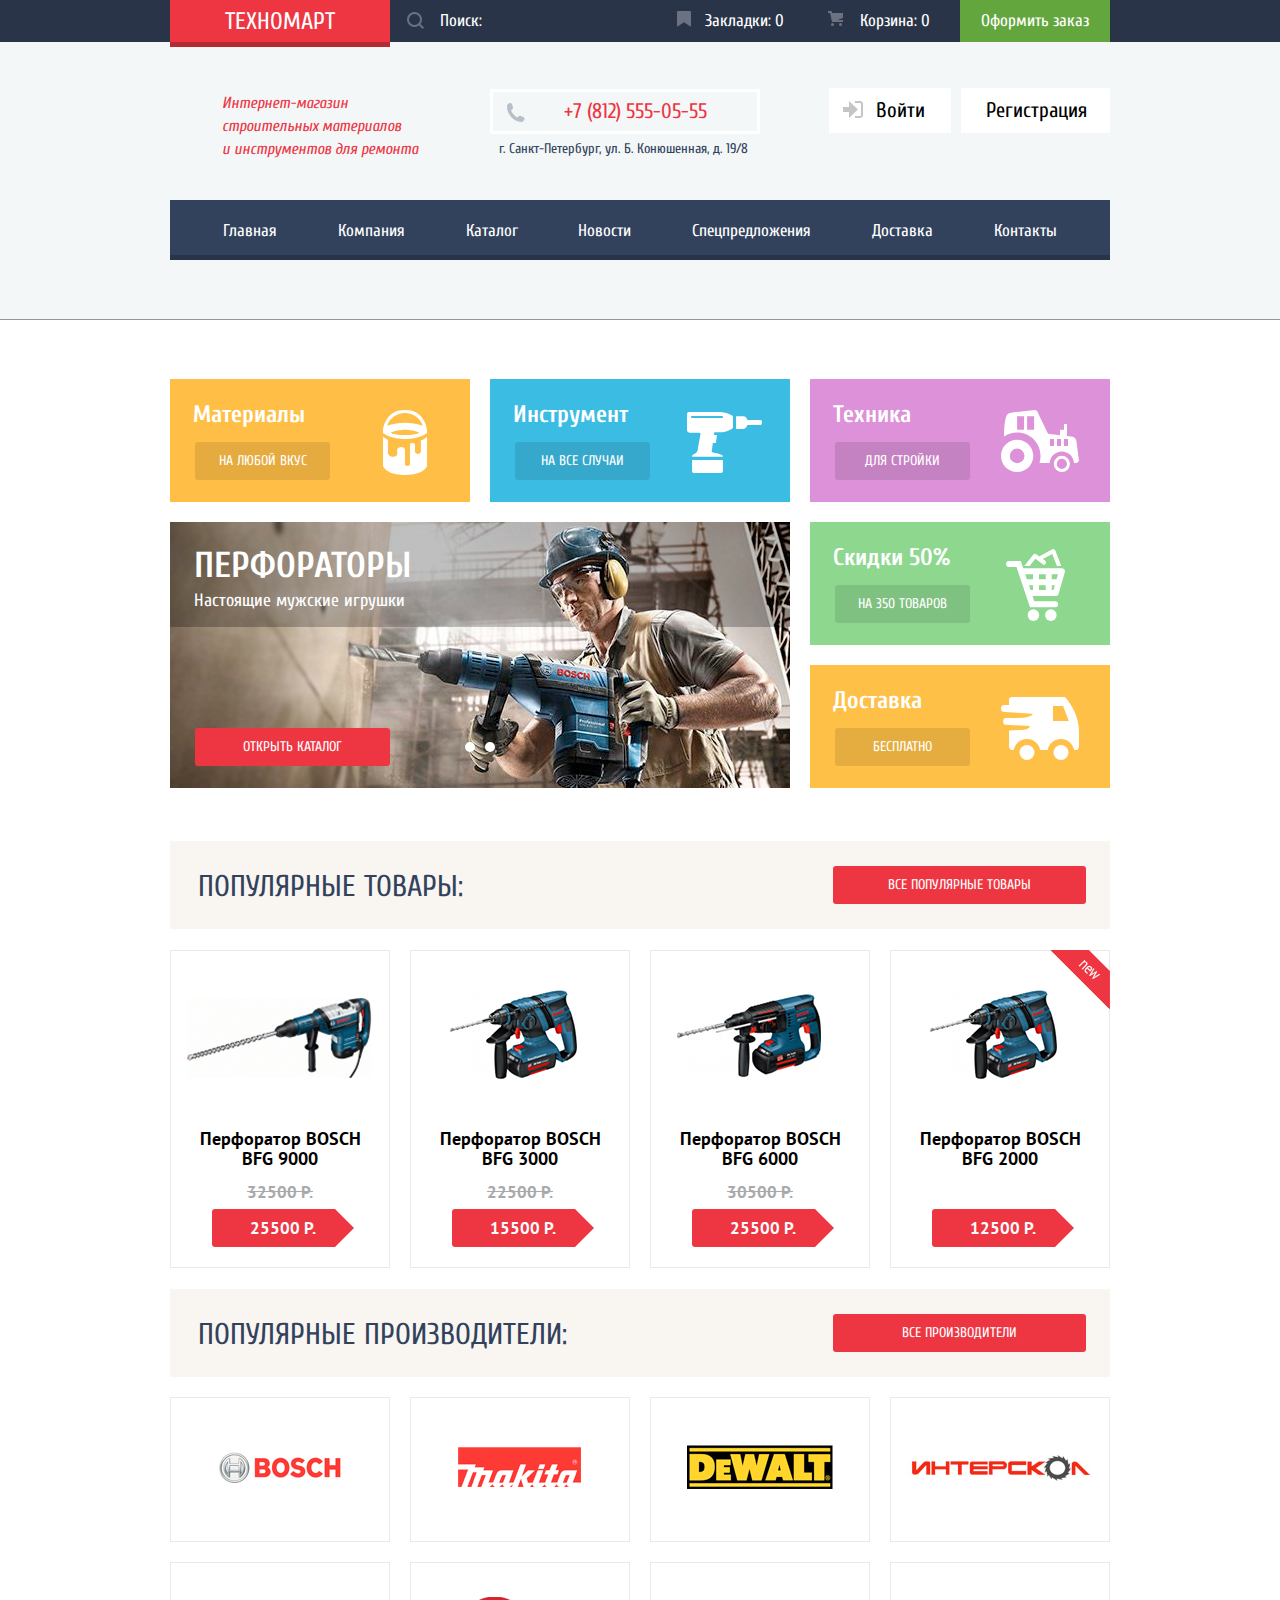
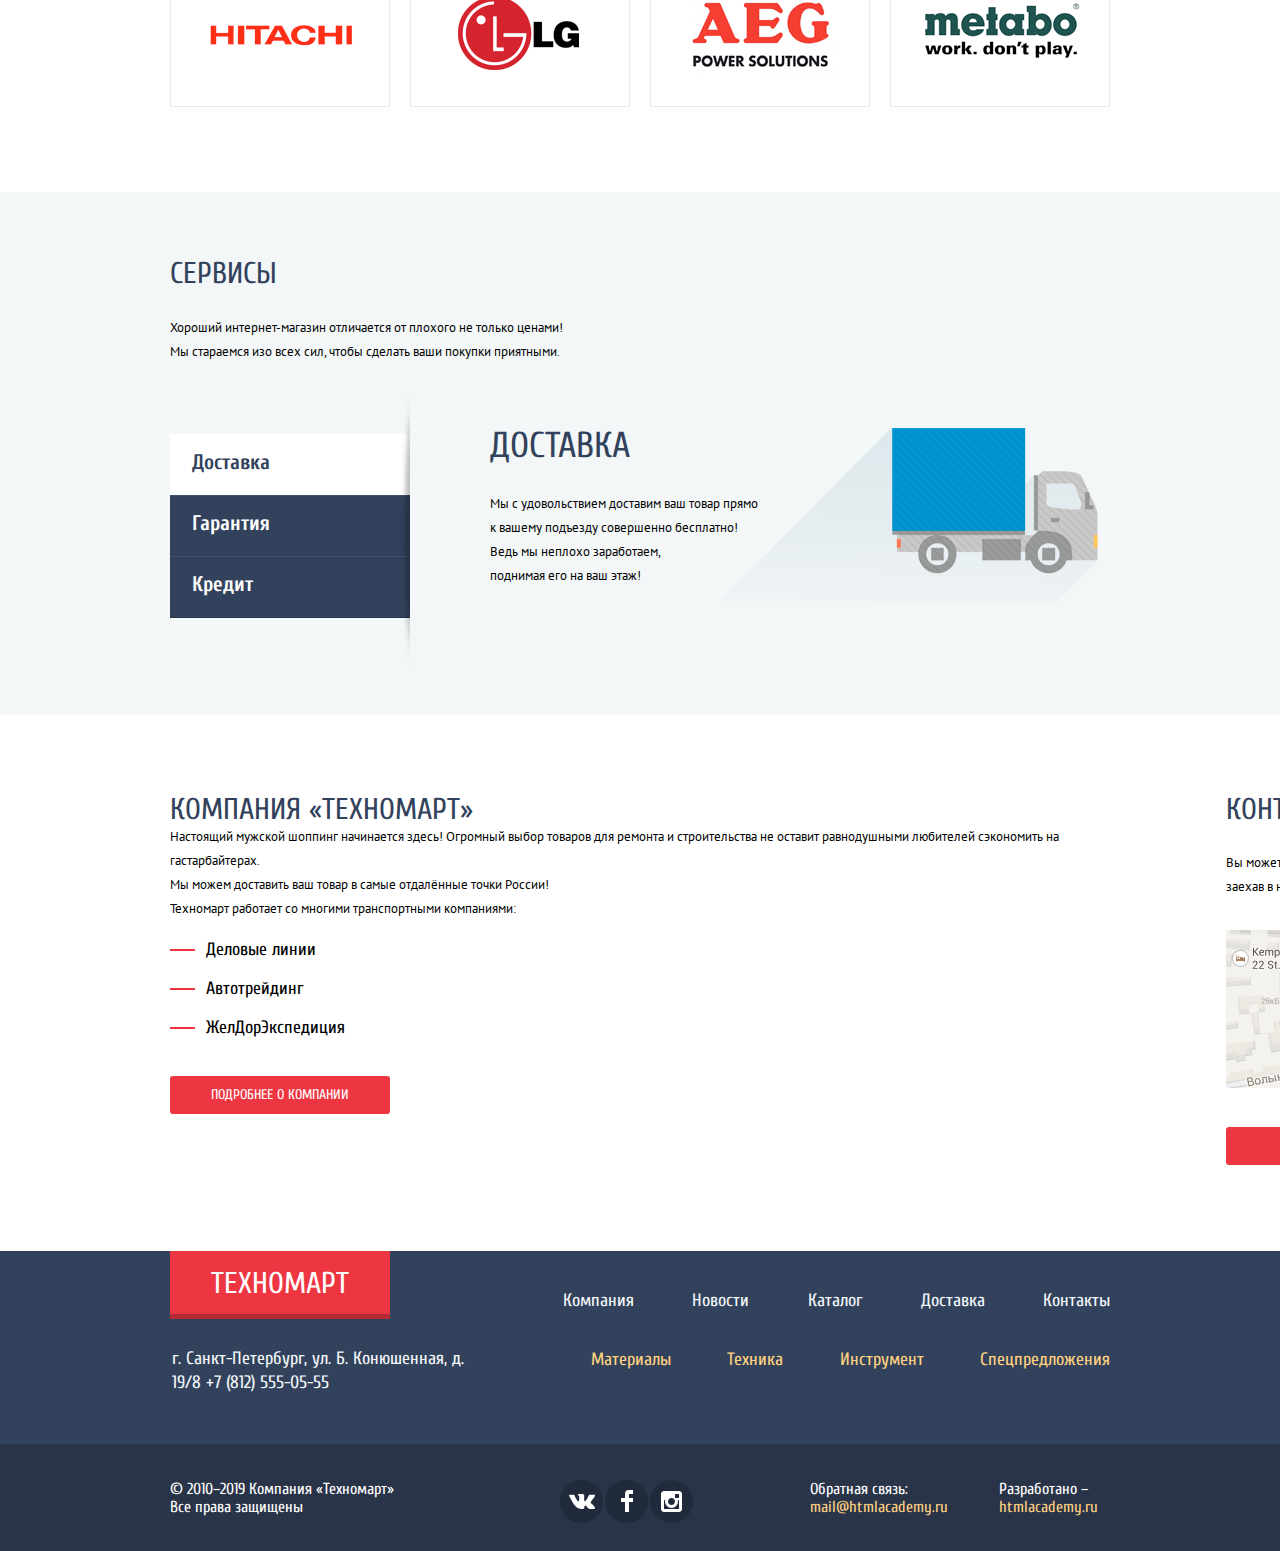
==== index.html @ b8037c23 "без яваскрипта" ====
<!DOCTYPE html>
<html lang="ru">
  <head>
    <meta charset="utf-8">
    <title>Техномарт</title>
    <link href="https://fonts.googleapis.com/css?family=Cuprum:400,400i,700,700i%7CPT+Sans:400,700&amp;subset=cyrillic" rel="stylesheet">
    <link href="css/normalize.css" rel="stylesheet">
    <link href="css/style.css" rel="stylesheet">
  </head>
  <body>
    <header class="main-header">
      <div class="header-top">
        <div class="container header-top-wrapper">
          <a class="logo-header" href="index.html">Техномарт</a>
          <form class="form-search" action="#" method="post">
            <input type="search" name="search" id="search" placeholder="Поиск:">
            <label class="search-label" for="search"></label>
          </form>
          <a class="bookmarks" href="#">Закладки: 0</a>
          <a class="cart" href="#">Корзина: 0</a>
          <a class="order" href="#">Оформить заказ</a>
        </div>
      </div>

      <div class="container">
        <div class="header-center">
          <h1 class="title-description">Интернет-магазин строительных материалов и&nbsp;инструментов для ремонта</h1>
          <div class="header-contacts">
            <p class="phone-number">+7 (812) 555-05-55</p>
            <p class="address">г. Санкт-Петербург, ул. Б. Конюшенная, д. 19/8</p>
          </div>
          <ul class="user-info">
            <li><a class="login" href="#">Войти</a></li>
            <li><a class="registration" href="#">Регистрация</a></li>
          </ul>
        </div>

        <nav class="navigation">
          <ul class="site-navigation">
            <li><a href="index.html">Главная</a></li>
            <li><a href="#">Компания</a></li>
            <li><a href="catalog.html">Каталог</a></li>
            <li><a href="#">Новости</a></li>
            <li><a href="#">Спецпредложения</a></li>
            <li><a href="#">Доставка</a></li>
            <li><a href="#">Контакты</a></li>
          </ul>
        </nav>
      </div>
    </header>

    <main>
      <div class="container">
        <section class="promo">
          <div class="promo-top">
            <div class="promo-block promo-block-materials">
              <p class="promo-block-title">Материалы</p>
              <a class="promo-btn" href="#">На любой вкус</a>
            </div>
            <div class="promo-block promo-block-tools">
              <p class="promo-block-title">Инструмент</p>
              <a class="promo-btn" href="#">На все случаи</a>
            </div>
            <div class="promo-block promo-block-technics">
              <p class="promo-block-title">Техника</p>
              <a class="promo-btn" href="#">Для стройки</a>
            </div>
          </div>

          <div class="promo-bottom">
            <div class="promo-slider">
              <input type="radio" id="promo-btn-1" name="toggle" checked>
              <input type="radio" id="promo-btn-2" name="toggle">
              <div class="slider-controls">
                <label for="promo-btn-1"></label>
                <label for="promo-btn-2"></label>
              </div>
              <div class="promo-slider-inner">
                <!--<div class="promo-slider-slides">-->
                  <div class="promo-slide-first">
                    <p class="promo-slider-title">Перфораторы</p>
                    <span class="promo-slider-description">Настоящие мужские игрушки</span>
                    <!--<img src="img/drill-1.jpg" width="620" height="266" alt="Перфораторы">-->
                    <a class="btn promo-slider-btn" href="catalog.html">Открыть каталог</a>
                  </div>
                  <div class="promo-slide-second">
                    <p class="promo-slider-title">Дрели</p>
                    <span class="promo-slider-description">Соседям на радость!</span>
                    <!--<img src="img/drill-2.jpg" width="620" height="266" alt="Дрели">-->
                    <a class="btn promo-slider-btn" href="catalog.html">Открыть каталог</a>
                  </div>  
                <!--</div>-->
              </div>
            </div>
            <div class="promo-left">
              <div class="promo-block promo-block-discounts">
                <p class="promo-block-title">Скидки 50%</p>
                <a class="promo-btn" href="#">На 350 товаров</a>
              </div> 
              <div class="promo-block promo-block-delivery">
                <p class="promo-block-title">Доставка</p>
                <a class="promo-btn" href="#">Бесплатно</a>
              </div>
            </div>
          </div>  
        </section>

        <section class="popular-goods">
          <div class="popular">
            <h2 class="title-second">Популярные товары:</h2>
            <a class="btn popular-btn" href="#">Все популярные товары</a>
          </div>

          <div class="products-list">
            <article class="product">
              <div class="product-image">
                <img src="img/bfg-9000.png" width="218" height="170" alt="Перфоратор BOSCH BFG 9000">
              </div>
              <h3 class="product-title">Перфоратор BOSCH BFG 9000</h3>
              <span class="product-old-price">32500 Р.</span>
              <a class="product-btn" href="#">25500 Р.</a>
              <div class="product-overlay">
                <a class="product-buy" href="#">Купить</a>
                <a class="product-bookmark" href="#">В закладки</a>
              </div>             
            </article>

            <article class="product">
              <div class="product-image">
                <img src="img/bfg-3000.png" width="218" height="170" alt="Перфоратор BOSCH BFG 3000">
              </div>
              <h3 class="product-title">Перфоратор BOSCH BFG 3000</h3>
              <span class="product-old-price">22500 Р.</span>
              <a class="product-btn" href="#">15500 Р.</a>
              <div class="product-overlay">
                <a class="product-buy" href="#">Купить</a>
                <a class="product-bookmark" href="#">В закладки</a>
              </div>             
            </article>

            <article class="product">
              <div class="product-image">
                <img src="img/bfg-6000.png" width="218" height="170" alt="Перфоратор BOSCH BFG 6000">
              </div>
              <h3 class="product-title">Перфоратор BOSCH BFG 6000</h3>
              <span class="product-old-price">30500 Р.</span>
              <a class="product-btn" href="#">25500 Р.</a>
              <div class="product-overlay">
                <a class="product-buy" href="#">Купить</a>
                <a class="product-bookmark" href="#">В закладки</a>
              </div>             
            </article>

            <article class="product flag flag-new">
              <div class="product-image">
                <img src="img/bfg-2000.png" width="218" height="170" alt="Перфоратор BOSCH BFG 2000">
              </div>
              <h3 class="product-title">Перфоратор BOSCH BFG 2000</h3>
              <a class="product-btn no-discount" href="#">12500 Р.</a>
              <div class="product-overlay">
                <a class="product-buy" href="#">Купить</a>
                <a class="product-bookmark" href="#">В закладки</a>
              </div>             
            </article>
          </div>
        </section>

        <section class="popular-producers">
          <div class="popular">
            <h2 class="title-second">Популярные производители:</h2>
            <a class="btn popular-btn" href="#">Все производители</a>
          </div>
          <article class="producers">
            <a class="producers-img" href="#"><img src="img/bosch2.png" width="220" height="145" alt="BOSCH"></a>
            <a class="producers-img" href="#"><img src="img/makita2.png" width="220" height="145" alt="Makita"></a>
            <a class="producers-img" href="#"><img src="img/dewalt2.png" width="220" height="145" alt="DeWalt"></a>           
            <a class="producers-img" href="#"><img src="img/interskol2.png" width="220" height="145" alt="Интерскол"></a>           
            <a class="producers-img" href="#"><img src="img/hitachi2.png" width="220" height="145" alt="Hitachi"></a>           
            <a class="producers-img" href="#"><img src="img/lg2.png" width="220" height="145" alt="LG"></a>            
            <a class="producers-img" href="#"><img src="img/aeg2.png" width="220" height="145" alt="AEG"></a>            
            <a class="producers-img" href="#"><img src="img/metabo2.png" width="220" height="145" alt="Metabo"></a>     
          </article>
        </section>
      </div>  

      <section class="service">
        <div class="container">
          <h2 class="title-second">Сервисы</h2>
          <p class="service-description">Хороший интернет-магазин отличается от плохого не только ценами! Мы стараемся изо всех сил, чтобы сделать ваши покупки приятными.</p>
          <div class="service-slider">
            <div class="service-slider-menu">
              <input type="radio" id="service-btn-1" name="toggle" checked>
              <input type="radio" id="service-btn-2" name="toggle">
              <input type="radio" id="service-btn-3" name="toggle">
              <div class="radio-label">
                <label for="service-btn-1">Доставка</label>
                <label for="service-btn-2">Гарантия</label>
                <label for="service-btn-3">Кредит</label>
              </div>
              <div class="service-sliders-content">
                <div class="sliders-content-delivery">
                  <p class="service-sliders-title">Доставка</p>
                  <p class="slider-delivery">Мы с удовольствием доставим ваш товар прямо<br>
                  к вашему подъезду совершенно бесплатно!
                  Ведь мы неплохо заработаем,<br>
                  поднимая его на ваш этаж!</p>
                </div>
                <div class="sliders-content-guarantee">
                  <p class="service-sliders-title">Гарантия</p>
                  <p class="service-guarantee">Если купленный у нас товар поломается или заискрит,<br>
                  а также в случае пожара, спровоцированного его возгоранием, вы всегда можете быть уверены в нашей гарантии. Мы обменяем
                  сгоревший товар на новый.<br>
                  Дом уж восстановите как-нибудь сами.</p>
                </div>
                <div class="sliders-content-credit">
                  <p class="service-sliders-title">Кредит</p>
                  <p class="service-credit">Залезть в долговую яму стало проще!<br>
                  Кредитные консультанты придут вам на помощь.</p>
                  <a class="btn service-slider-btn" href="#">Отправить заявку</a>
                </div>
              </div>
            </div>  
          </div>
        </div>  
      </section>

      <div class="container"> 
        <div class="company-contacts">
          <section class="about-us">
            <h2 class="title-second">Компания «ТЕХНОМАРТ»</h2>
            <p class="company-contacts-description">Настоящий мужской шоппинг начинается здесь! Огромный выбор товаров для ремонта и строительства не оставит равнодушными любителей сэкономить на гастарбайтерах.</p>
            <p class="company-contacts-description-2">Мы можем доставить ваш товар в самые отдалённые точки России! Техномарт работает со многими транспортными компаниями:</p>
            <ul class="delivery-companies">
              <li>Деловые линии</li>
              <li>Автотрейдинг</li>
              <li>ЖелДорЭкспедиция</li>
            </ul>
            <a class="btn about-us-btn" href="#">Подробнее о компании</a>
          </section>

          <section class="contacts">
            <h2 class="title-second">Контакты</h2>
            <p class="company-contacts-description-3">Вы можете забрать товар сами, заехав в наш офис:</p>
            <div class="map-img">
              <a class="map" href="#">
                <img src="img/map.png" width="300" height="158" alt="Офис компании по адресу г. Санкт-Петербург, ул. Б.Конюшенная, д. 19/8">
              </a>  
            </div>
            <a href="#" class="btn contacts-btn">Заблудились? Напишите нам!</a>
          </section>
        </div>
      </div>   
    </main>

    <footer class="main-footer">
      <div class="footer-top">
        <div class="container footer-wrapper">
          <div class="footer-contact-left">
            <a class="logo-footer" href="index.html">Техномарт</a>
            <p class="address-footer">г. Санкт-Петербург, ул. Б. Конюшенная, д. 19/8
            +7 (812) 555-05-55</p>
          </div>
          <div class="footer-contact-right">
            <div class="footer-contact-top"> 
              <ul class="footer-site-navigation">
                <li><a href="#">Компания</a></li>
                <li><a href="#">Новости</a></li>
                <li><a href="catalog.html">Каталог</a></li>
                <li><a href="#">Доставка</a></li>
                <li><a href="#">Контакты</a></li>
              </ul>
            </div>  
            <div class="footer-contact-bottom">
              <ul class="footer-site-navigation">
                <li><a class="yellow-text" href="#">Материалы</a></li>
                <li><a class="yellow-text" href="#">Техника</a></li>
                <li><a class="yellow-text" href="#">Инструмент</a></li>
                <li><a class="yellow-text" href="#">Спецпредложения</a></li>
              </ul>
            </div> 
          </div>    
        </div>
      </div> 

      <div class="footer-bottom">
        <div class="container footer-wrapper">
          <p class="footer-contacts copyright">&copy; 2010–2019 Компания «Техномарт» Все права защищены</p>
          <div class="footer-social">
            <ul>
              <li>
                <a class="social-btn" href="#">
                  <span class="visually-hidden">«Техномарт» Вконтакте</span>
                  <svg xmlns="http://www.w3.org/2000/svg" width="26" height="15" viewBox="0 0 26 15">
                    <path fill="#FFF" d="M16.138 11.51c.956-.309 2.18 2.04 3.483 2.939.978.681 1.727.534 1.727.534l3.473-.05s1.815-.112.957-1.554c-.071-.12-.503-1.069-2.585-3.022-2.177-2.043-1.882-1.712.739-5.244 1.597-2.153 2.236-3.468 2.036-4.028-.192-.539-1.365-.399-1.365-.399L20.69.713c-.381.001-.704.119-.851.515-.003.004-.621 1.666-1.445 3.079-1.741 2.989-2.436 3.148-2.724 2.961-.661-.433-.494-1.737-.494-2.664 0-2.897.432-4.105-.846-4.417-.427-.104-.739-.172-1.828-.182-1.392-.021-2.574 0-3.244.329-.445.223-.786.712-.579.74.26.035.843.16 1.155.586.401.552.389 1.789.389 1.789s.229 3.411-.54 3.834c-.528.29-1.25-.302-2.803-3.016-.793-1.388-1.392-2.922-1.392-2.922s-.116-.285-.326-.441c-.25-.185-.6-.244-.6-.244L.848.684S.29.7.085.946c-.182.218-.015.668-.015.668s2.909 6.881 6.203 10.347c3.02 3.182 6.452 2.971 6.452 2.971h1.555s.469-.054.709-.312c.224-.24.214-.691.214-.691s-.031-2.109.935-2.419z"/>
                  </svg>
                </a>
              </li>
              <li>
                <a class="social-btn" href="#">
                  <span class="visually-hidden">«Техномарт» в Фейсбук</span>
                  <svg xmlns="http://www.w3.org/2000/svg" width="12" height="22" viewBox="0 0 12 22">
                    <path fill="#FFF" d="M12 4V0H8a4 4 0 0 0-4 4v4H0v4h4v10h4V12h4V8H8V4h4z"/>
                  </svg>
                </a>
              </li>
              <li>
                <a class="social-btn" href="#">
                  <span class="visually-hidden">«Техномарт» в Инстаграм</span>
                  <svg xmlns="http://www.w3.org/2000/svg" width="21" height="21" viewBox="0 0 21 21">
                    <path fill="#FFF" d="M18 0H3C1.35 0 0 1.35 0 3v15c0 1.65 1.35 3 3 3h15c1.65 0 3-1.35 3-3V3c0-1.65-1.35-3-3-3zm-7.5 7c1.93 0 3.5 1.57 3.5 3.5S12.43 14 10.5 14 7 12.43 7 10.5 8.57 7 10.5 7zM18 18H3V9h1.181A6.504 6.504 0 0 0 4 10.5a6.5 6.5 0 1 0 13 0 6.45 6.45 0 0 0-.181-1.5H18v9zm0-11h-4V3h4v4z"/>
                  </svg>
                </a>
              </li>
            </ul>
          </div>
          <p class="footer-contacts mailto">Обратная связь:
            <a class="yellow-text" href="mailto:mail@htmlacademy.ru">mail@htmlacademy.ru</a>
          </p>
          <p class="footer-contacts feedback">Разработано –
            <a class="yellow-text" href="https://htmlacademy.ru/intensive/htmlcss">htmlacademy.ru</a>
          </p>
        </div>
      </div>
    </footer>

    <section class="modal modal-map visually-hidden">
      <h2 class="visually-hidden title-second">Как нас найти</h2>
      <iframe src="https://www.google.com/maps/embed?pb=!1m18!1m12!1m3!1d1998.6036253002912!2d30.320858715826557!3d59.938719169054494!2m3!1f0!2f0!3f0!3m2!1i1024!2i768!4f13.1!3m3!1m2!1s0x4696310fca145cc1%3A0x42b32648d8238007!2z0JHQvtC70YzRiNCw0Y8g0JrQvtC90Y7RiNC10L3QvdCw0Y8g0YPQuy4sIDE5LzgsINCh0LDQvdC60YIt0J_QtdGC0LXRgNCx0YPRgNCzLCAxOTExODY!5e0!3m2!1sru!2sru!4v1550844353752" width="943" height="449" frameborder="0" style="border:0" allowfullscreen></iframe>
      <!--<img src="img/map-popup.png" width="943" height="449" alt="Офис компании по адресу г. Санкт-Петербург, ул. Б.Конюшенная, д. 19/8">-->
      <button class="modal-close" type="button">Закрыть</button>
    </section>

    <section class="modal modal-write-us visually-hidden">
      <h2 class="visually-hidden title-second">Форма обратной связи</h2>
      <form class="write" action="#" method="post">
        <div class="message">
          <div class="write-us-top">
            <div class="write-us-name">
              <label for="your-name">Ваше имя:</label>
              <input type="text" id="your-name" name="name" placeholder="Имя Фамилия">
            </div>
            <div class="write-us-mail"> 
              <label for="your-email">Ваш e-mail:</label>
              <input type="email" id="your-email" name="e-mail" placeholder="email@example.com">
            </div>
          </div>  
          <div class="write-us-bottom"> 
            <label for="your-message">Текст письма:</label>
            <textarea id="your-message" placeholder="В свободной форме"></textarea>
          </div>
        </div>
        <div class="send-btn">
          <button class="btn write-us-btn" type="submit" value="Отправить">Отправить</button>
        </div>  
        <button class="modal-close" type="button">Закрыть</button>
      </form>
    </section>
    <script src="script.js"></script>
  </body>
</html>
---- css/style.css ----
body {
  margin: 0;
  font-family: "Cuprum", Arial, sans-serif;
  font-size: 14px;
  line-height: 24px;
  color: #000000;

  background-color: #FFFFFF;
}

a {
  text-decoration: none;
}

img {
  max-width: 100%;
  height: auto;
}

.visually-hidden:not(:focus):not(:active),
input[type="checkbox"].visually-hidden,
input[type="radio"].visually-hidden {
  position: absolute;

  width: 1px;
  height: 1px;
  margin: -1px;

  border: 0;
  padding: 0;
  white-space: nowrap;
  clip-path: inset(100%);
  clip: rect(0 0 0 0);
  overflow: hidden;
}

.btn {
  font-size: 14px;
  line-height: 18px;
  color: #FFFFFF;
  text-transform: uppercase;
  
  border-radius: 3px;
  background-color: #EE3643;
}

.btn:hover {
  background-color: #CA2C37;
}

.btn:active {
  background-color: #BA2732;
} 

.main-header {
  padding-bottom: 59px;

  background-color: #F3F7F8;
  border-bottom: 1px solid #979797;
}

.header-top {
  font-size: 17px;
  line-height: 18px;
  color: #FFFFFF;

  background-color: #293449;
}

.header-top-wrapper {
  display: flex;
  justify-content: space-between;
}

.container {
  width: 940px;
  margin: 0 auto;
  padding: 0 10px;
}

.logo-header {
  position: relative;

  width: 220px;
  padding: 10px 0px 8px 0px;
  
  font-family: "Cuprum", Arial, sans-serif;
  font-size: 24px;
  line-height: 24px;
  color: #FFFFFF;
  text-transform: uppercase;
  text-align: center;

  background-color: #EE3643;
}

.logo-header::after {
  content: "";
  
  position: absolute;
  left: 0;
  bottom: -5px;

  width: 100%;
  height: 5px;
  
  background-color: #B52932;
}

.logo-header:hover {
  background-color: #CA2C37;
}

.logo-header::after:hover {
  background-color: #992129;
}

.form-search input[type="search"] {
  width: 270px;
  padding: 12px 0px 12px 50px;

  font-size: 17px;
  line-height: 18px;
  color: #FFFFFF;
  
  background-image: url("../img/icon-search-1.png"); 
  background-repeat: no-repeat;
  background-position: 17px 12px;
  background-color: #293449;
  border: none;

  cursor: pointer;
}

.form-search input[type="search"]:hover {
  background-image: url("../img/icon-search-2.png"); 
  background-repeat: no-repeat;
  background-position: 13px 10px;
  background-color: #212A3A;
}

.form-search input[type="search"]:active {
  background-image: url("../img/icon-search-3.png"); 
  background-repeat: no-repeat;
  background-position: 13px 10px;
}

.form-search input[type="search"]:focus {
  background-image: url("../img/icon-search-4.png"); 
  background-repeat: no-repeat;
  background-position: 17px 12px;
  background-color: #FFFFFF;
  color: #000000;
}

.form-search input::-webkit-input-placeholder {
  font-family: "Cuprum", Arial, sans-serif;
  font-size: 17px;
  line-height: 18px;
  color:#FFFFFF; 
}
.form-search input::-moz-placeholder {
  font-family: "Cuprum", Arial, sans-serif;
  font-size: 17px;
  line-height: 18px;
  color:#FFFFFF; 
}

.form-search input:-moz-placeholder {
  font-family: "Cuprum", Arial, sans-serif;
  font-size: 17px;
  line-height: 18px;
  color:#FFFFFF; 
}

.form-search input:-ms-input-placeholder {
  font-family: "Cuprum", Arial, sans-serif;
  font-size: 17px;
  line-height: 18px;
  color:#FFFFFF; 
}

.header-top-wrapper a {
  display: block;
  margin: 0;

  color: #FFFFFF;
}

.bookmarks {
  position: relative;

  padding-top: 12px;
  padding-right: 0px;
  padding-bottom: 12px;
  padding-left: 45px;
  width: 105px;
}

.bookmarks::before {
  content: "";
  
  position: absolute;
  top: 50%;
  left: 17px;

  width: 14px;
  height: 16px;
  margin-top: -10px;
  
  background-image: url("../img/icon-bookmark.svg");
  background-repeat: no-repeat;
  background-position: 0 0;
  
  opacity: 0.3;
}

.cart {
  position: relative;

  width: 100px;
  padding-top: 12px;
  padding-right: 0px;
  padding-bottom: 12px;
  padding-left: 50px;
}

.cart::before {
  content: "";
  
  position: absolute;
  top: 50%;
  left: 18px;

  width: 15px;
  height: 15px;
  margin-top: -10px;
  
  background-image: url("../img/icon-cart.svg");
  background-repeat: no-repeat;
  background-position: 0 0;
  
  opacity: 0.3;
}

.bookmarks:hover::before, 
.cart:hover::before {
  opacity: 1.0;
}

.bookmarks:hover,
.cart:hover {
  background-color: #212A3A;
}

.bookmarks:active::before, 
.cart:active::before {
  opacity: 0.5;
}

.bookmarks:active,
.cart:active {
  background-color: #161D29;
  color: rgba(255, 255, 255, 0.6);
}

.bookmarks:focus::before, 
.cart:focus::before {
  opacity: 0.3;
}

.bookmarks:focus,
.cart:focus {
  background-color: #293449;
  color: #FFFFFF;
}

.order {
  width: 150px;
  padding-top: 12px;
  padding-bottom: 12px;

  text-align: center;

  background-color: #63a63e;
}

.order:hover {
  background-color: #5FBB2D;
}

.order:active {
  color: rgba(255, 255, 255, 0.5);
  background-color: #518534;
}

.order:focus {
  background-color: #63a63e;
}

.header-center {
  display: flex;
  justify-content: space-between;
  padding-left: 52px;
  margin: 0;
  padding: 0;
  padding-top: 47px;
}

.title-description {
  margin: 0;
  padding: 0;
  width: 198px;
  padding-top: 3px; 
  padding-left: 52px;

  font-size: 16px;
  line-height: 23px;
  color: #EE3643;
  font-style: italic; 
  font-weight: normal;
}

.header-contacts {
  margin-left: 40px;
}

.header-contacts .phone-number {
  position: relative;

  width: 146px;
  padding-left: 71px;
  padding-right: 47px;
  padding-top: 9px;
  padding-bottom: 9px;
  margin: 0;
  margin-bottom: 3px;

  font-size: 21px;
  line-height: 21px;
  color: #EE3643;
  
  border: 3px solid #FFFFFF;
}

.phone-number::before {
  content: "";
  
  position: absolute;
  top: 50%;
  left: 13px;

  width: 19px;
  height: 19px;
  margin-top: -9px;
  
  background-image: url("../img/icon-phone.svg");
  background-repeat: no-repeat;
  background-position: 0 0;
}

.header-contacts .address {
  margin: 0;
  padding-left: 9px;
  padding-right: 9px;
  width: 252px;

  font-size: 14px;
  line-height: 24px;
  color: #32425c;
}

.user-info,
.site-navigation {
  list-style: none;
}

.user-info {
  display: flex;
  justify-content: flex-end;
  margin-top: 11px;
}

.user-info a {
  font-size: 21px;
  line-height: 21px;
  color: #000000;
}

.user-info .login {
  position: relative;

  width: 50px;
  margin-right: 10px;
  padding-left: 47px;
  padding-right: 26px;
  padding-top: 10px;
  padding-bottom: 11px;

  background-color: #FFFFFF;
}

.login::before {
  content: "";
  
  position: absolute;
  top: 50%;
  left: 14px;

  width: 20px;
  height: 17px;
  margin-top: -10px;
  
  background-image: url("../img/icon-login.svg");
  background-repeat: no-repeat;
  background-position: 0 0;
}

.user-info .registration {
  width: 102px;
  padding-left: 25px;
  padding-right: 23px;
  padding-top: 10px;
  padding-bottom: 11px;

  background-color: #FFFFFF;
}

.login:hover,
.registration:hover {
  color: #EE3643;
}

.login:hover::before {
  background-image: url("../img/icon-login-2.svg");
  background-repeat: no-repeat;
  background-position: 0 0;
}

.login:active,
.registration:active {
  color: rgba(0, 0, 0, 0.3);
}

.navigation {
  width: 940px;
  margin: 0;
  margin-top: 39px;

  background-color: #32425c;
  border-bottom: 5px solid #293449;
}

.site-navigation {
  display: flex;
  justify-content: space-between;
  flex-wrap: wrap;
  margin: 0;
  padding: 0 23px;
  align-items: center;

  list-style: none;
}

.site-navigation a {
  display: block;
  padding-top: 22px;
  padding-right: 30px;
  padding-bottom: 16px;
  padding-left: 30px;

  font-size: 17px;
  line-height: 17px;
  color: #FFFFFF;
}

.site-navigation a:hover {
  background-color: #293449;
}

.site-navigation a:active {
  color: rgba(255, 255, 255, 0.5);

  background-color: #1D2739;
  box-shadow: 0 2px 4px 0 rgba(0, 0, 0, 0.5);
}

.promo {
  margin-bottom: 53px;
}

.promo-block {
  width: 300px;
}

.promo-top {
  display: flex;
  flex-wrap: wrap;
  justify-content: space-between;
  margin-top: 59px;
  margin-bottom: 20px;
}

.promo-left {
  display: flex;
  flex-wrap: wrap;
  justify-content: space-between;
  flex-direction: column;
  margin-left: 20px;
}

.promo-bottom {
  display: flex;
}

.promo-block-title {
  margin-top: 21px;
  margin-right: 0px;
  margin-bottom: 12px;
  margin-left: 23px;

  font-size: 24px;
  line-height: 30px;
  color: #FFFFFF;
  font-weight: bold;
}

.promo-btn {
  display: flex;
  justify-content: center;
  align-items: center;
  width: 135px;
  padding-top: 10px;
  padding-bottom: 10px;
  margin-bottom: 22px;
  margin-left: 25px;

  font-size: 14px;
  line-height: 18px;
  color: #FFFFFF;
  text-transform: uppercase;

  border-radius: 3px;
  background-color: rgba(0, 0, 0, 0.1);
}

.promo-btn:hover {
  background-color: rgba(0, 0, 0, 0.2);
}
.promo-btn:hover:active {
  background-color: rgba(0, 0, 0, 0.3);
}

.promo-block-materials {
  background-color: #FFBF47;
  background-image: url("../img/icon-1.svg");
  background-repeat: no-repeat;
  background-position: 213px 31px;
}

.promo-block-tools {
  background-color: #3BBCE3;
  background-image: url("../img/icon-2.svg");
  background-repeat: no-repeat;
  background-position: 197px 33px;
}

.promo-block-technics {
  background-color: #DC91D8;
  background-image: url("../img/icon-3.svg");
  background-repeat: no-repeat;
  background-position: 191px 31px;
}

.promo-block-discounts {
  background-color: #8ED78F;
  background-image: url("../img/icon-4.svg");
  background-repeat: no-repeat;
  background-position: 196px 27px;
}

.promo-block-delivery {
  background-color: #FFC047;
  background-image: url("../img/icon-5.svg");
  background-repeat: no-repeat;
  background-position: 191px 32px;
}

.promo-slider {
  position: relative;

  /*display: flex;*/
}

.promo-slide-first {
  width: 620px;
  height: 266px;

  background-color: #D4C2AE;
  background-image: url("../img/drill-1.jpg");
  background-repeat: no-repeat;
  background-position: 0 0;
}

.promo-slide-second {
  display: none; 
  width: 620px;
  height: 266px;

  background-color: #D4C2AE;
  background-image: url("../img/drill-2.jpg");
  background-repeat: no-repeat;
  background-position: 0 0;
}

.promo-slider-title {
  margin: 0;
  margin-bottom: 5px;
  padding-top: 26px;
  padding-left: 24px;

  font-size: 36px;
  line-height: 36px;
  color: #FFFFFF;
  font-weight: bold;
  text-transform: uppercase;
}

.promo-slider-description {
  padding-left: 24px; 

  font-size: 18px;
  line-height: 24px;
  color: #FFFFFF;
}

.promo-slider-btn {
  display: flex;
  justify-content: center;
  align-items: center;
  
  width: 195px;
  padding-top: 10px;
  padding-bottom: 10px;
  margin: 0;
  margin-top: 114px;
  margin-left: 25px;
}

.promo-slider input[type=radio] {
  display: none;
}

.slider-controls {
  position: absolute;
  bottom: 36px;
  left: 295px;
  
  display: flex;
  justify-content: space-between;
  width: 30px;
  height: 10px;
}

.slider-controls label {
  width: 6px;
  height: 6px;

  background-color: #FFFFFF;
  border: 2px solid #FFFFFF;
  border-radius: 50%;

  cursor: pointer;
}
 
#promo-btn-2:checked ~ .promo-slider-inner .promo-slide-second {
  display: block;
}

#promo-btn-2:checked ~ .promo-slider-inner .promo-slide-first {
  display: none;
}

#promo-btn-1:checked ~ .slider-controls label[for="promo-btn-1"],
#promo-btn-2:checked ~ .slider-controls label[for="promo-btn-2"] {
  background-color: #EE3643;
}

.popular {
  display: flex;
  margin: 0;
  padding: 0;
  justify-content: space-between;
  align-items: center;
  padding-top: 6px;
  padding-bottom: 2px;

  background-color: #F9F5F0;
}

.title-second {
  margin-left: 28px; 

  font-size: 30px;
  line-height: 30px;
  color: #32425C;
  text-transform: uppercase;
  font-weight: normal;
}

.popular-btn {
  display: flex;
  justify-content: center;
  align-items: center;
  width: 253px;
  padding-top: 10px;
  padding-bottom: 10px;
  margin-right: 24px;
  margin-bottom: 4px;
}

.products-list {
  display: flex;
  justify-content: space-between;
  padding: 0;
  margin: 0;
  margin-top: 21px;
  margin-bottom: 21px;
}

.product {
  position: relative;

  display: inline-block;
  width: 218px;
  margin-right: 20px;
  
  text-align: center;

  border: 1px solid #EAEAEA;
}

.products-list .product:nth-child(4) {
  margin-right: 0;
}

.product-title {
  margin: auto 25px;

  font-family: "PT Sans", Arial, sans-serif;
  font-size: 18px;
  line-height: 20px;
  color: #000000;
  font-weight: bold;
}

.product-old-price {
  display: block;
  margin-top: 14px;

  font-family: "PT Sans", Arial, sans-serif;
  font-size: 17px;
  line-height: 18px;
  color: #A9A9A9;
  text-decoration: line-through;
  text-transform: uppercase;
  font-weight: bold;
}

.product-btn {
  position: relative; 

  display: flex;
  justify-content: center;
  align-items: center;
  width: 81px;
  margin-top: 8px;
  margin-left: 41px;
  margin-bottom: 20px;
  padding: 10px 30px;

  font-family: "PT Sans", Arial, sans-serif;
  font-size: 17px;
  line-height: 18px;
  color: #FFFFFF;
  text-transform: uppercase;
  font-weight: bold;

  background-color: #EE3643;
  border-radius: 3px;
}

.product-btn:after {
  content: "";
  
  position: absolute;
  top: 0;
  right: -20px;
  
  width: 0;
  height: 0;
  
  border: 19px solid #FFFFFF;
  border-left-color: #EE3643;
}

.no-discount {
  margin-top: 40px;
}

.flag-new::after {
  content: "";
  
  position: absolute;
  top: -1px;
  right: -1px;
  z-index: 20;
  
  width: 60px;
  height: 60px;
  
  background-image: url("../img/new.png");
  background-repeat: no-repeat;
  background-position: 0 0;
}

.product-overlay {
  position: absolute;
  top: 0;
  left: 0;
  z-index: 10;
  
  width: 218px;
  height: 88px;
  padding: 40px 0;
  
  background-color: #FFFFFF;
}

.product-buy,
.product-bookmark {
  display: block;
  width: 129px;
  margin: 0 auto;
  margin-bottom: 7px;
  padding: 7px 0;
  
  font-family: "Cuprum", Arial, sans-serif;
  font-size: 14px;
  line-height: 18px;
  color: #FFFFFF;
  text-transform: uppercase;

  background-color: #63A63E;
  border: 3px solid #63A63E;
  border-bottom-color: #367315;
}

.product-buy {
  position: relative;

  border-radius: 3px 3px 0 0;
}

.product-buy::before {
  content: "";
  
  position: absolute;
  top: 50%;
  left: 12px;

  width: 15px;
  height: 15px;
  margin-top: -8px;
  
  background-image: url("../img/icon-cart.svg");
  background-repeat: no-repeat;
  background-position: 0 0;
  
  opacity: 0.3;
}

.product-overlay .product-buy:hover {
  background-color: #5FBB2D;
}

.product-overlay .product-buy:active {
  background-color: #518534;
  border-bottom-color: #518534;
  border-radius: 3px;
}

.product-overlay .product-buy:hover::before,
.product-overlay .product-buy:active::before  {
  opacity: 1;
}

.product-bookmark {
  color: #32425c;

  background-color: #FFFFFF;
  border-bottom-color: #63a63e;
}

.product-overlay .product-bookmark:hover {
  border-color: #32425C;
}

.product-overlay .product-bookmark:active {
  color: rgba(50, 66, 92, 0.3);
  
  border-color: rgba(50, 66, 92, 0.3);
}

.product-overlay {
  display: none;
}

.product:hover {
  box-shadow: 0 10px 25px 0 rgba(41, 52, 73, 0.5);
}

.product:hover .product-overlay {
  display: block;
}

.product .product-overlay {
  display: none;
}

.producers {
  display: flex;
  flex-wrap: wrap;
  justify-content: space-between;
  margin-bottom: 85px;
}

.producers-img {
  display: inline-block;
  width: 220px;
  height: 145px;
  margin-top: 20px;
}

.producers-img:hover {
  box-shadow: 0 10px 25px 0 rgba(41, 52, 73, 0.5);
}

.producers-img:active {
  box-shadow: 0 4px 10px 0 rgba(41,52,73,0.50);
}

.service {
  padding-top: 67px;

  background-color: #F3F7F8;
}

.service .title-second {
  margin: 0;
  margin-bottom: 27px;
}

.service-description {
  width: 397px;
  margin-right: 0;
  margin-bottom: 0;

  font-family: "PT Sans", Arial, sans-serif;
  font-size: 13px;
  line-height: 24px;
  color: #000000;
}

/*.service-slider {
  position: relative;

  margin-top: 71px;
}*/

.service-slider {
  position: relative;
  margin: 70px 0 54px 0;
  padding-bottom: 98px;
}

.service-slider::after {
  content: "";
  
  position: absolute;
  top: -45px;
  left: 230px;

  width: 10px;
  height: 279px;
  
  background-image: url("../img/slider-shadow.png");
  background-repeat: no-repeat;
  background-position: 0 0;
}

.service-slider-menu input[type=radio] {
  display: none;
}

.service-slider-menu label {
  display: block;
  width: 218px;
  padding-left: 22px;
  padding-top: 13.5px;
  padding-bottom: 17.5px;
  margin: 0;

  font-size: 21px;
  line-height: 30px;
  color: #FFFFFF;
  font-weight: bold;

  background-color: #32425C;
  box-shadow: 0 1px 0 0 #293449, inset 0 1px 0 0 #405069;
}

#service-btn-1:checked ~ .radio-label label[for="service-btn-1"],
#service-btn-2:checked ~ .radio-label label[for="service-btn-2"],
#service-btn-3:checked ~ .radio-label label[for="service-btn-3"] {
  color: #32425C;

  background-color: #FFFFFF;
  box-shadow: 0 1px 0 0 #FFFFFF;
}

.service-slider-menu label:hover {
  background-color: #293449;
}

.service-sliders-title {
  margin: 0;
  margin-bottom: 28px;

  font-size: 36px;
  line-height: 36px;
  color: #32425C;
  text-transform: uppercase;
}

.service-sliders-description {
  font-family: "PT Sans", Arial, sans-serif;
  font-size: 13px;
  line-height: 24px;
  color: #000000;
}

/*.service-sliders-content {
  position: relative;

  padding-bottom: 139px;
}*/

.sliders-content-delivery {
  position: absolute;
  top: -6px;
  right: 0;
  
  display: none;
  width: 620px;
  /*margin-left: 80px;*/
  /*padding-bottom: 139px;*/

  background-image: url("../img/slider-delivery.png");
  background-repeat: no-repeat;
  background-position: 140px 0;
}

.slider-delivery {
  width: 275px;

  font-family: "PT Sans", Arial, sans-serif;
  font-size: 13px;
  line-height: 24px;
}

.sliders-content-guarantee {
  position: absolute;
  top: -6px;
  right: 0;
  
  display: none;
  width: 620px;
  /*margin-left: 80px;*/
  /*padding-bottom: 139px;*/

  background-image: url("../img/slider-guarantee.png");
  background-repeat: no-repeat;
  background-position: 100% 0%;
}

.service-guarantee {
  width: 310px;

  font-family: "PT Sans", Arial, sans-serif;
  font-size: 13px;
  line-height: 24px;
}

.sliders-content-credit {
  position: absolute;
  top: -6px;
  right: 0;

  display: none;
  width: 620px;
  /*margin-left: 80px;*/
  /*padding-bottom: 139px;*/

  background-image: url("../img/slider-credit.png");
  background-repeat: no-repeat;
  background-position: 100% 0%;
}

.service-credit {
  width: 290px;

  font-family: "PT Sans", Arial, sans-serif;
  font-size: 13px;
  line-height: 24px;
}

.service-slider-btn {
  display: flex;
  justify-content: center;
  align-items: center;
  
  width: 195px;
  margin-top: 26px;
 
  padding-top: 10px;
  padding-bottom: 10px;
}

#service-btn-1:checked ~ .service-sliders-content .sliders-content-delivery, 
#service-btn-2:checked ~ .service-sliders-content .sliders-content-guarantee, 
#service-btn-3:checked ~ .service-sliders-content .sliders-content-credit {
  display: block;
}

.company-contacts {
  display: flex;
  justify-content: space-between;
 
  margin-bottom: 86px;
  padding-top: 26px;
}

.about-us .title-second {
  margin: 0;
  padding: 0;
}

.company-contacts-description {
  width: 513px;
  margin: 0;
  padding: 0;
  padding-top: 26px;
  margin-bottom: 25px;

  font-family: "PT Sans", Arial, sans-serif;
  font-size: 13px;
  line-height: 24px;
  color: #000000;
}

.company-contacts-description-2 {
  width: 393px;
  margin: 0;

  font-family: "PT Sans", Arial, sans-serif;
  font-size: 13px;
  line-height: 24px;
  color: #000000;
}

.delivery-companies {
  padding-left: 36px;
  margin: 0;
  margin-top: 11px;
  margin-bottom: 27px;
  
  font-size: 18px;
  line-height: 19px;
  color: #000000;

  list-style: none;
}

.delivery-companies li {
  position: relative;

  padding-top: 8px;
  padding-right: 0px;
  padding-bottom: 12px;
  padding-left: 0px;
}

.delivery-companies li::before {
  content: "";
  
  position: absolute;
  top: 17px;
  left: -36px;

  width: 25px;
  height: 2px;
  
  background-color: #EE3643;
}

.about-us-btn {
  display: flex;
  justify-content: center;
  align-items: center;
  width: 220px;
  padding-top: 10px;
  padding-bottom: 10px;
}

.contacts {
  margin-left: 126px;
}

.company-contacts .title-second {
  margin: 0;
  padding: 0;
}

.company-contacts-description-3 {
  width: 182px;
  margin: 0;
  padding: 0;
  padding-top: 26px;
  margin-bottom: 31px;

  font-family: "PT Sans", Arial, sans-serif;
  font-size: 13px;
  line-height: 24px;
  color: #000000;
}

.contacts-btn {
  display: flex;
  justify-content: center;
  align-items: center;
  width: 300px;
  padding-top: 10px;
  padding-bottom: 10px;
  margin-top: 31px;
}

.footer-wrapper {
  display: flex;
}

.footer-top {
  background-color: #32425C;
}

.logo-footer {
  position: relative;

  display: inline-block;
  width: 220px;
  padding-top: 18.5px;
  padding-bottom: 14.5px;
  
  font-family: "Cuprum", Arial, sans-serif;
  font-size: 30px;
  line-height: 30px;
  color: #FFFFFF;
  text-align: center;
  text-transform: uppercase;

  background-color: #EE3643;
}

.logo-footer::after {
  content: "";
  
  position: absolute;

  width: 100%;
  height: 5px;
  left: 0;
  bottom: -5px;

  background-color: #B52932;
}

.logo-footer:hover {
  background-color: #CA2C37;
}

.logo-footer::after:hover {
  background-color: #992129;
}

.address-footer {
  width: 324px;
  margin: 0;
  margin-left: 2px;
  margin-top: 33px;
  margin-bottom: 49px;
}

.footer-contact-right {
  width: 614px;
  padding-top: 38px;
}

.footer-site-navigation {
  display: flex;
  justify-content: space-between;
  flex-wrap: wrap;
  align-items: flex-end;

  list-style: none;
}

.footer-contact-top .footer-site-navigation {
  margin: 0;
  padding-left: 67px;
  margin-bottom: 34px;
}

.footer-contact-bottom .footer-site-navigation {
  margin: 0;
  padding-left: 95px;
}

.footer-site-navigation a,
.address-footer {
  font-size: 18px;
  line-height: 24px;
  color: #F3F7F9;
}

.footer-site-navigation a:hover {
  text-decoration: underline;
}

.footer-site-navigation a:active {
  color: rgba(241, 245, 247, 0.5);
}

.footer-site-navigation .yellow-text {
  color: #FFD180;
}

.yellow-text {
  font-size: 16px;
  line-height: 18px;
  color: #FFD180;
}

.yellow-text:hover {
  text-decoration: underline;
}

.yellow-text:active {
  color: #EE3643;
}

.footer-bottom {
  padding: 36px 0px 28px 0px;

  background-color: #293449;
}

.footer-contacts {
  font-size: 16px;
  line-height: 18px;
  color: #FFFFFF;
}

.copyright {
  margin: 0;
  width: 235px;
}

.footer-social ul {
  display: flex;
  flex-wrap: wrap;
  justify-content: space-between;
  width: 133px;
  margin: 0;
  margin-right: 117px;
  padding: 0;
  margin-left: 155px;

  list-style: none;
}

.social-btn {
  display: flex;
  flex-wrap: wrap;
  align-items: center;
  justify-content: center;
  width: 43px;
  height: 43px;

  background-color: #212A3A;
  border-radius: 50%;
}

.social-btn:hover,
.social-btn:focus {
  background-color: #EE3643;
}

.mailto {
  width: 140px;
  margin: 0;
  margin-right: 49px;
}

.feedback { 
  width: 98px;
  margin: 0;
}

.modal-login {
  font-size: 18px;
  line-height: 18px;
  color: #000000;
}

::-webkit-input-placeholder {
  font-family: "PT Sans", Arial, sans-serif;
  font-size: 13px;
  line-height: 18px;
  color: #A9A9A9;
}

::-moz-placeholder {
  font-family: "PT Sans", Arial, sans-serif;
  font-size: 13px;
  line-height: 18px;
  color: #A9A9A9;
}

:-moz-placeholder {
  font-family: "PT Sans", Arial, sans-serif;
  font-size: 13px;
  line-height: 18px;
  color: #A9A9A9;
}

:-ms-input-placeholder {
  font-family: "PT Sans", Arial, sans-serif;
  font-size: 13px;
  line-height: 18px;
  color: #A9A9A9;
}

/* стили каталога */

.catalog-cart {
  background-color: #EE3643;
}

.user-corner {
  position: relative;

  display: flex;
  flex-wrap: wrap;
  width: 299px;
  margin-left: 20px;
}

.my-account {
  position: relative;

  padding-left: 47px;
  padding-top: 12px;
  padding-bottom: 10px;
  width: 299px;
  
  font-size: 21px;
  line-height: 21px;
  color: #000000;

  background-color: #FFFFFF;
}

.my-account::before {
  content: "";
  
  position: absolute;
  left: 13px;
  top: 12px;

  width: 20px;
  height: 18px;
  
  background-image: url("../img/icon-user.svg");
  background-repeat: no-repeat;
  background-position: 0 0;
}

.my-account:hover::before {
  background-image: url("../img/icon-user-hover.svg");
  background-repeat: no-repeat;
  background-position: 0 0;
}

.my-account:active {
  color: rgba(0, 0, 0, 0.3);
}

.logout {
  position: absolute;
  right: 11px;
  top: 13px;

  width: 20px;
  height: 17px;

  background-image: url("../img/icon-logout.svg");
  background-repeat: no-repeat;
  background-position: 0 0;
}

.logout:hover {
  background-image: url("../img/icon-logout-hover.svg");
}

.profile {
  margin-top: 6px;
  padding-left: 18px;
}

.my-profile {
  position: relative;

  padding-left: 29px;
}

.my-profile::before {
  content: "";
  
  position: absolute;
  left: 11px;
  top: 8px;

  width: 4px;
  height: 4px;

  background-color: #32425C;
  border-radius: 50%;
}

.orders,
.my-profile {
  font-size: 16px;
  line-height: 18px;
  color: #32425C;
  text-decoration: underline;
}

.orders:hover,
.my-profile:hover {
  color: #EE3643;
}

.orders:active,
.my-profile:active {
  color: rgba(50, 66, 92, 0.3);
}

.breadcrumbs {
  position: relative;

  display: flex;
  
  padding: 0;
  margin: 0;
  padding-top: 20px;
  padding-bottom: 20px;

  width: 380px;

  font-family: "PT Sans", Arial, sans-serif;
  font-size: 13px;
  line-height: 18px;
  color: #000000;
  text-transform: uppercase;
}

.breadcrumbs a {
  display: block;
}

.main-page {
  position: absolute;
  left: -2px;
  top: 22px;

  width: 14px;
  height: 12px;

  background-image: url("../img/icon-home.svg");
  background-repeat: no-repeat;
  background-position: 0 0;
}

.catalog-page {
  position: relative;

  margin-left: 55px;
}

.catalog-page::before {
  content: "";
  
  position: absolute;
  left: -27px;
  top: 0px;

  width: 8px;
  height: 12px;

  background-image: url("../img/icon-right-small.svg");
  background-repeat: no-repeat;
  background-position: 0 0;
}

.catalog-page::after {
  content: "";
  
  position: absolute;
  right: -25px;
  top: 0px;

  width: 8px;
  height: 12px;

  background-image: url("../img/icon-right-small.svg");
  background-repeat: no-repeat;
  background-position: 0 0;
}

.tool-page {
  position: relative;

  margin-left: 38px;
}

.tool-page::after {
  content: "";
  
  position: absolute;
  right: -25px;
  top: 0px;

  width: 8px;
  height: 12px;

  background-image: url("../img/icon-right-small.svg");
  background-repeat: no-repeat;
  background-position: 0 0;
}  

.current-page {
  margin-left: 43px;
}

.perforators-background {
  margin-bottom: 20px;

  background-color: #F2F6F8;
}

.perforators-background .title-second {
  margin: 0;
  padding-bottom: 29.5px;
  padding-top: 29.5px;
  padding-left: 28px;
}

.catalog-content {
  margin-left: 20px;
}

.catalog {
  display: flex;
}

.sidebar-title,
.catalog-sorting {
  font-family: "PT Sans", Arial, sans-serif;
  font-size: 13px;
  line-height: 18px;
  color: #000000; 
  text-transform: uppercase;

  background-color: #F7F3EC;
  border-radius: 5px;
}

.catalog-sorting {
  display: flex;
  width: 681px;
  padding-top: 12px;
  padding-bottom: 8px;
  padding-left: 19px;
}

.sorting {
  margin: 0;
  margin-right: 138px;
}

.sorting-links {
  display: flex;
  justify-content: space-between;
  width: 355px;
  margin-right: 47px;
}

.sorting-link {
  font-family: "PT Sans", Arial, sans-serif;
  font-size: 13px;
  line-height: 16px;
  color: rgba(0, 0, 0, 0.3);
  text-decoration: underline dashed #EE3643;
}

.sorting-links .active {
  color: #EE3643;

  text-decoration: none;
}

.sorting-link:hover {
  color: #000000;
  text-decoration: underline #EE3643;
}

.sorting-link:active {
  color: #EE3643;
  text-decoration: none;
}

.up-down {
  display: flex;
  justify-content: space-between;
  width: 43px;
}

.up {
  width: 0;
  height: 0;

  border-left: 5px solid transparent;
  border-right: 5px solid transparent;
  border-bottom: 10px solid #EE3643;
}

.down {
  width: 0;
  height: 0;

  border-left: 5px solid transparent;
  border-right: 5px solid transparent;
  border-top: 10px solid #C5C5C5;
}

.up:hover {
  border-bottom: 10px solid #000000;
}

.down:hover {
  border-top: 10px solid #000000;
}

.up:active {
  border-bottom: 10px solid #EE3643;;
}

.down:active {
  border-top: 10px solid #EE3643;;
}

.catalog-products-list {
  display: flex;
  justify-content: space-between;
  flex-wrap: wrap;
  padding: 0;
  margin: 0;
  margin-top: 21px;
  margin-bottom: 21px;
}

.catalog-products-list .product {
  position: relative;

  display: inline-block;
  width: 218px;
  margin-bottom: 20px;
  margin-right: 20px;
  
  text-align: center;

  border: 1px solid #EAEAEA;
}

.catalog-products-list .product:nth-child(4),
.catalog-products-list .product:nth-child(7),
.catalog-products-list .product:nth-child(10) {
  margin-right: 0px;
}

.sidebar-title {
  width: 201px;
  padding-top: 12px;
  padding-bottom: 8px;
  padding-left: 19px;
  margin: 0;

  border-radius: 5px;
}

.cost-range {
  padding-bottom: 26px;

  background-color: #FFFFFF;
  border-bottom: 1px solid #E5E5E5;
}

.filter-title {
  margin-top: 15px;
  margin-bottom: 10px;

  font-family: "PT Sans", Arial, sans-serif;
  font-size: 17px;
  line-height: 30px;
  color: #000000;
  font-weight: bold;
  text-transform: uppercase;
}

.cost-value {
  position: relative;

  width: 220px;
  height: 80px;
  margin: 0;
  margin-bottom: 9px;

  background-color: #F7F3EC;
  border-radius: 5px;
}

.circle {
  width: 4px;
  height: 4px;

  background-color: #ABABAB;
  border: 8px solid #FFFFFF;
  border-radius: 50%;
  box-shadow: 0 2px 2px 0 rgba(0, 0, 0, 0.5);
}

.value-left {
  position: absolute;
  z-index: 2;

  top: 30px;
  left: 20px;
}

.value-right {
  position: absolute;
  z-index: 2;

  top: 30px;
  right: 40px;
}

.line-long {
  position: absolute;
  top: 39px;
  left: 20px;

  width: 152px;
  height: 2px;

  background-color: #00CA74;
}

.line-short {
  position: absolute;
  top: 39px;
  right: 20px;

  width: 30px;
  height: 2px;

  background-color: #D7DCDE;
}

.numbers {
  display: flex;
  justify-content: space-between;
  width: 220px;
}

.number-min,
.number-max {
  width: 93px;
  height: 36px;

  background-color: #F7F3EC;
  border-radius: 5px;
  border: none;
}

.number-min {
  position: relative;
}

.numbers span {
  padding: 6px 10px;
}

.numbers input::-webkit-input-placeholder {
  font-family: "PT Sans", Arial, sans-serif;
  font-size: 17px;
  line-height: 18px;
  color: #000000; 
  text-align: center;
}

.numbers input::-moz-placeholder {
  font-family: "PT Sans", Arial, sans-serif;
  font-size: 17px;
  line-height: 18px;
  color: #000000;
  text-align: center; 
}

.numbers input:-moz-placeholder {
  font-family: "PT Sans", Arial, sans-serif;
  font-size: 17px;
  line-height: 18px;
  color: #000000; 
  text-align: center;
}

.numbers input:-ms-input-placeholder {
  font-family: "PT Sans", Arial, sans-serif;
  font-size: 17px;
  line-height: 18px;
  color: #000000; 
  text-align: center;
}

.filter-producers ul,
.filter-power ul {
  padding: 0;
  margin: 0;

  list-style: none;
}

.filter-producers,
.filter-power {
  padding: 0;
  margin: 0;

  border: none;
}

.filter-producers-option,
.filter-power-option {
  font-family: "PT Sans", Arial, sans-serif;
  font-size: 15px;
  line-height: 19px;
  color: #000000;
  text-transform: uppercase;
}

.filter-producers .filter-title {
  margin: 0;
  padding-top: 17px;
  margin-bottom: 15px;
}

.filter-producers-option,
.filter-power-option {
  padding-bottom: 20px;
  padding-left: 35px;
}

.filter-producers-option label,
.filter-power-option label {
  position: relative;

  display: block;

  cursor: pointer;
  user-select: none;
}

.filter-input-checkbox + label::before {
  content: "";

  position: absolute;
  left: -35px;
  top: -3px;

  width: 20px;
  height: 20px;

  border: 2px solid #C5C5C5;
  border-radius: 5px;
}

.filter-input-checkbox:checked + label::after {
  content: "";

  position: absolute;
  top: -7px;
  left: -26px;

  width: 8px;
  height: 15px;

  border-right: 5px solid #C5C5C5;
  border-bottom: 5px solid #C5C5C5;
  transform: rotate(45deg);
  box-shadow: 2px 0 0 0 #FFFFFF, inset -2px 0 0 0 #FFFFFF;
}

.filter-input-checkbox:hover + label:hover::before {
  border: 2px solid #B5B5B5;
}

.filter-input-checkbox:hover + label:hover::after {
  border-right: 5px solid #B5B5B5;
  border-bottom: 5px solid #B5B5B5;
}

.filter-input-checkbox:disabled + label:disabled::before {
  border: 2px solid #E9E9E9;
}

.filter-input-checkbox:disabled + label:disabled::after {
  border-right: 5px solid #E9E9E9;
  border-bottom: 5px solid #E9E9E9;
}

.filter-producers-option label:disabled,
.filter-power-option label:disabled {
  color: rgba(0, 0, 0, 0.3);
}

.filter-power {
  margin-top: 25px;
  margin-bottom: 58px;
}

.filter-power .filter-title {
  margin-bottom: 15px;
}

.filter-input-radio + label::before {
  content: "";

  position: absolute;
  left: -37px;
  top: -7px;

  width: 18px;
  height: 18px;
  
  border: 4px solid #C5C5C5;
  border-radius: 50%;
}

.filter-input-radio:checked + label::after {
  content: "";

  position: absolute;
  top: 2px;
  left: -28px;

  width: 8px;
  height: 8px;

  background-color: #C5C5C5;
  border-radius: 50%;
}

.filter-input-radio:hover + label:hover::before {
  border: 4px solid #B5B5B5;
}

.filter-input-radio:hover + label:hover::after {
  background-color: #B5B5B5;
}

.filter-input-radio:disabled + label:disabled::before {
  border: 4px solid #E9E9E9;
}

.filter-input-radio:disabled + label:disabled::after {
  background-color: #E9E9E9;
}

.filter-show-bnt {
  width: 140px;
  height: 38px;

  font-family: "PT Sans", Arial, sans-serif;
  font-size: 13px;
  line-height: 18px;
  color: #000000;
  text-transform: uppercase;

  background: #FFFFFF;
  border: 1px solid #E5E5E5;
}

.filter-show-bnt:hover {
  border: 1px solid #BDC6CA;
}

.filter-show-bnt:active {
  border: 1px solid #EE3643;
}

.pagination {
  display: flex;
  justify-content: space-between;
  width: 284px;
  margin: 0;
  margin-top: 30px;
  margin-bottom: 60px;
}

.pagination-link {
  display: flex;
  justify-content: center;
  align-items: center;
  width: 38px;
  height: 38px;

  font-family: "PT Sans", Arial, sans-serif;
  font-size: 13px;
  line-height: 18px;
  color: #000000;
  text-transform: uppercase;

  background-color: #FFFFFF;
  border: 1px solid #E5E5E5;
}

.pagination .active {
  color: #FFFFFF;

  background-color: #EE3643;
}

.next {
  width: 140px;
  height: 38px;
}

.pagination-link:hover {
  border: 1px solid #BDC6CA;
}

.pagination-link:active {
  border: 1px solid #EE3643;
}

.catalog-about-us {
  background-color: #F3F7F8;
  padding-bottom: 69px;
}

.catalog-about-us .title-second {
  margin: 0;
  padding-top: 64px;
  margin-bottom: 25px;
}

.company-contacts-description {
  margin: 0;
  padding: 0;
  width: 930px;
}

/*modal*/

.modal {
  position: fixed;
  
  color: #000000;

  background-color: #FFFFFF;
}

.modal-write-us {
  top: 120px;
  left: 50%;
  
  display: block;
  width: 620px;
  margin: 0;
  padding: 0;
  margin-left: -320px;
  
  font-size: 18px;
  line-height: 18px;

  border-top: 7px solid #FF5357;
  box-shadow: 0 20px 40px 0 rgba(0,0,0,0.75);
}

.message {
  padding-top: 52px;
  padding-bottom: 29px;
  padding-left: 80px;
  padding-right: 80px;
}

.write-us-top {
  display: flex;
  justify-content: space-between;
}

.write-us-name,
.write-us-mail {
  width: 220px;
  margin-bottom: 22px;
}

.write-us-name input[type=text],
.write-us-mail input[type=email] {
  width: 186px;
  height: 32px;
  margin-top: 8px;
  text-align: left;
  padding-left: 15px;
  padding-right: 15px;

  font-family: "PT Sans", Arial, sans-serif;
  font-size: 13px;
  line-height: 18px;
  color: #000000;
  
  border: 2px solid #DEE3E4;
  border-radius: 3px;
}

.write input::-webkit-input-placeholder {
  font-family: "PT Sans", Arial, sans-serif;
  font-size: 13px;
  line-height: 18px;
  color: #A9A9A9; 
}
.write input::-moz-placeholder {
  font-family: "PT Sans", Arial, sans-serif;
  font-size: 13px;
  line-height: 18px;
  color: #A9A9A9; 
}

.write input:-moz-placeholder {
  font-family: "PT Sans", Arial, sans-serif;
  font-size: 13px;
  line-height: 18px;
  color: #A9A9A9;
}

.write input:-ms-input-placeholder {
  font-family: "PT Sans", Arial, sans-serif;
  font-size: 13px;
  line-height: 18px;
  color: #A9A9A9;
}

.write-us-bottom textarea {
  width: 426px;
  height: 80px;
  padding: 15px;
  margin-top: 8px;

  font-family: "PT Sans", Arial, sans-serif;
  font-size: 13px;
  line-height: 18px;
  color: #000000;
  
  border: 2px solid #DEE3E4;
  border-radius: 3px;
}

.send-btn {
  padding-left: 81px;
  padding-top: 37px;
  padding-right: 81px;
  padding-bottom: 37px;

  background-color: #F4F4F4;
}

.write-us-btn {
  display: flex;
  justify-content: center;
  align-items: center;
  width: 460px;
  padding-top: 10px;
  padding-bottom: 10px;
}

.modal-close {
  position: absolute;
  top: 10px;
  right: 10px;
  
  width: 21px;
  height: 21px;

  font-size: 0;

  background-color: transparent;
  border: 0;

  cursor: pointer;
}

.modal-close::before,
.modal-close::after {
  content: "";

  position: absolute;
  top: 10px;
  left: 2px;

  width: 19px;
  height: 3px;

  background-color: #EE3643;
}

.modal-close::before {
  transform: rotate(45deg);
}

.modal-close::after {
  transform: rotate(-45deg);
}

.modal-map {
  top: 50%;
  left: 50%;
  z-index: 100;

  width: 943px;
  height: 449px;
  margin-top: -230px;
  margin-left: -470px;
  
  box-shadow: 0 0 14px 1px rgba(47, 42, 43, 0.5);
}

.modal-cart {
  top: 120px;
  left: 50%;
  z-index: 100;
  
  display: block;
  width: 620px;
  margin: 0;
  padding: 0;
  margin-left: -320px;
  
  border-top: 7px solid #FF5357;
  box-shadow: 0 20px 40px 0 rgba(0,0,0,0.75);
  background-color: #FFFFFF;
}

.modal-cart-description {
  position: relative;

  margin: 0;
  padding: 0;
  padding-top: 70px;
  padding-left: 178px;
  padding-bottom: 70px;

  font-family: "Cuprum", Arial, sans-serif;
  font-size: 30px;
  line-height: 30px;
  color: #000000;
}

.modal-cart-description::before {
  content: "";

  position: absolute;
  top: 50px;
  left: 80px;

  width: 66px;
  height: 66px;

  background-image: url("../img/icon-mark.svg");
  background-repeat: no-repeat;
  background-position: 0 0;
}

.modal-cart-btn {
  display: flex;
  justify-content: center;
  align-items: center;
  padding-top: 37px;
  padding-bottom: 37px;

  background-color: #F1F1F1;
}

.cart-order-btn {
  display: flex;
  align-items: center;
  justify-content: center;
  width: 220px;
  height: 38px;
  margin-right: 20px;
}

.cart-buy-btn {
  display: flex;
  align-items: center;
  justify-content: center;
  width: 220px;
  height: 38px;

  color: #000000;

  background-color: #FFFFFF;
}
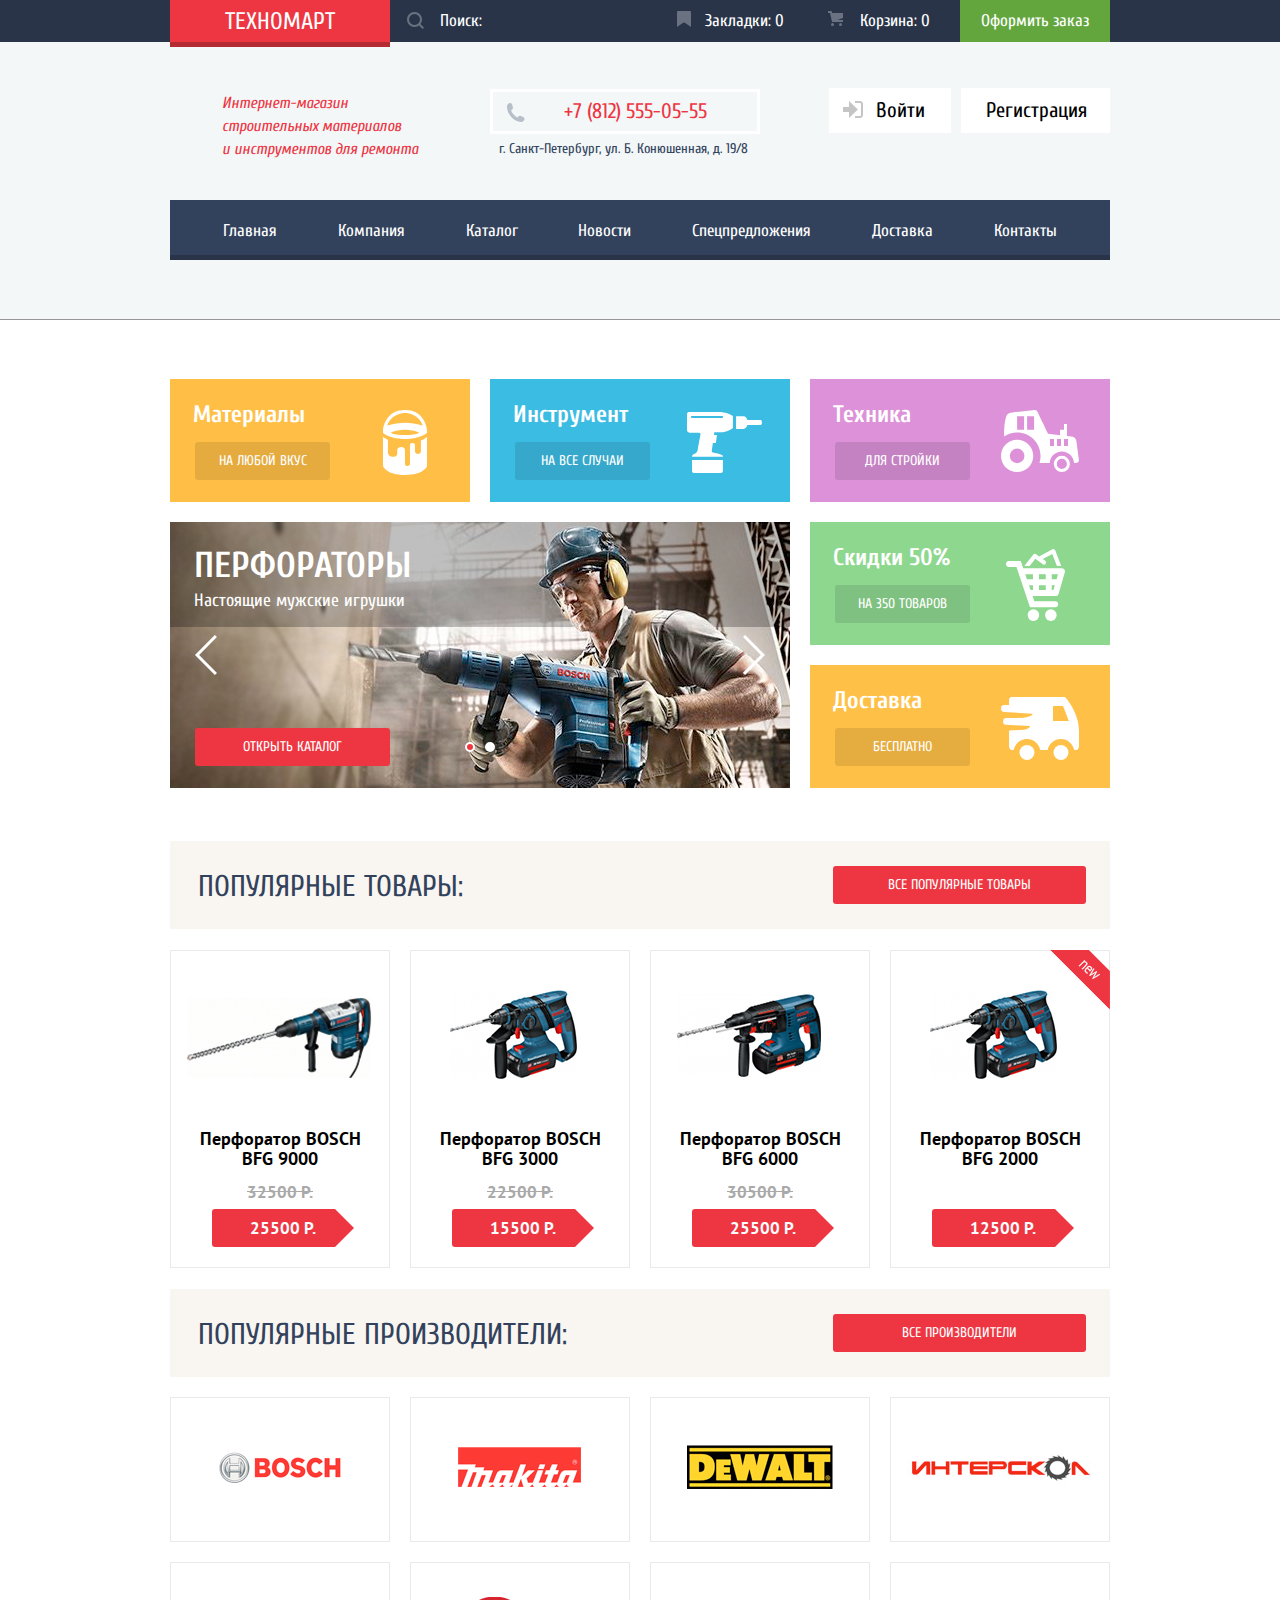
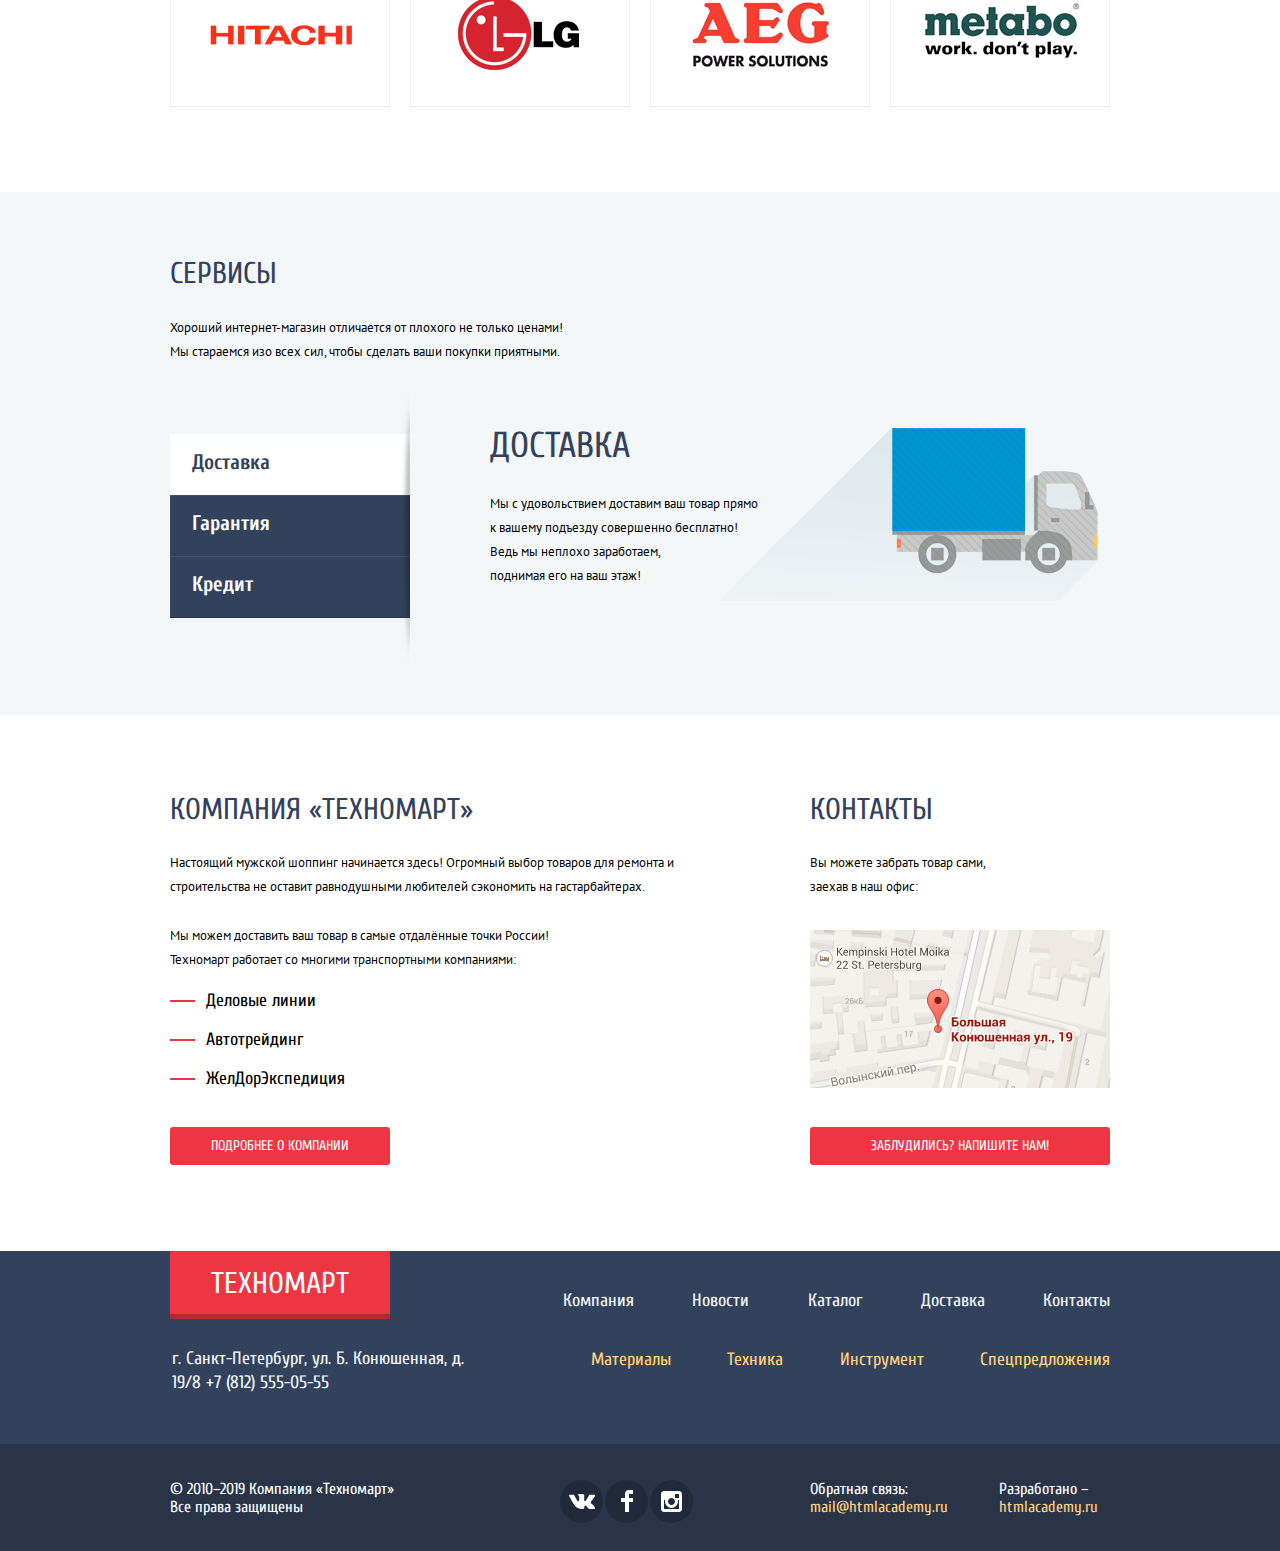
==== commit 055d84f3: "каталог и главная без яваскрипта" ====
--- a/index.html
+++ b/index.html
@@ -69,27 +69,25 @@
 
           <div class="promo-bottom">
             <div class="promo-slider">
-              <input type="radio" id="promo-btn-1" name="toggle" checked>
-              <input type="radio" id="promo-btn-2" name="toggle">
+              <input type="radio" id="promo-btn-1" name="toggle-1" checked>
+              <input type="radio" id="promo-btn-2" name="toggle-1">
+              <label for="promo-btn-1" class="slider-left-btn"></label>
+              <label for="promo-btn-2" class="slider-right-btn"></label>
               <div class="slider-controls">
                 <label for="promo-btn-1"></label>
                 <label for="promo-btn-2"></label>
               </div>
               <div class="promo-slider-inner">
-                <!--<div class="promo-slider-slides">-->
-                  <div class="promo-slide-first">
-                    <p class="promo-slider-title">Перфораторы</p>
-                    <span class="promo-slider-description">Настоящие мужские игрушки</span>
-                    <!--<img src="img/drill-1.jpg" width="620" height="266" alt="Перфораторы">-->
-                    <a class="btn promo-slider-btn" href="catalog.html">Открыть каталог</a>
-                  </div>
-                  <div class="promo-slide-second">
-                    <p class="promo-slider-title">Дрели</p>
-                    <span class="promo-slider-description">Соседям на радость!</span>
-                    <!--<img src="img/drill-2.jpg" width="620" height="266" alt="Дрели">-->
-                    <a class="btn promo-slider-btn" href="catalog.html">Открыть каталог</a>
-                  </div>  
-                <!--</div>-->
+                <div class="promo-slide-first">
+                  <p class="promo-slider-title">Перфораторы</p>
+                  <span class="promo-slider-description">Настоящие мужские игрушки</span>
+                  <a class="btn promo-slider-btn" href="catalog.html">Открыть каталог</a>
+                </div>
+                <div class="promo-slide-second">
+                  <p class="promo-slider-title">Дрели</p>
+                  <span class="promo-slider-description">Соседям на радость!</span>
+                  <a class="btn promo-slider-btn" href="catalog.html">Открыть каталог</a>
+                </div>  
               </div>
             </div>
             <div class="promo-left">
@@ -102,7 +100,7 @@
                 <a class="promo-btn" href="#">Бесплатно</a>
               </div>
             </div>
-          </div>  
+          </div>
         </section>
 
         <section class="popular-goods">
@@ -122,7 +120,7 @@
               <div class="product-overlay">
                 <a class="product-buy" href="#">Купить</a>
                 <a class="product-bookmark" href="#">В закладки</a>
-              </div>             
+              </div>
             </article>
 
             <article class="product">
@@ -135,7 +133,7 @@
               <div class="product-overlay">
                 <a class="product-buy" href="#">Купить</a>
                 <a class="product-bookmark" href="#">В закладки</a>
-              </div>             
+              </div>
             </article>
 
             <article class="product">
@@ -148,7 +146,7 @@
               <div class="product-overlay">
                 <a class="product-buy" href="#">Купить</a>
                 <a class="product-bookmark" href="#">В закладки</a>
-              </div>             
+              </div>
             </article>
 
             <article class="product flag flag-new">
@@ -160,7 +158,7 @@
               <div class="product-overlay">
                 <a class="product-buy" href="#">Купить</a>
                 <a class="product-bookmark" href="#">В закладки</a>
-              </div>             
+              </div>
             </article>
           </div>
         </section>
@@ -173,12 +171,12 @@
           <article class="producers">
             <a class="producers-img" href="#"><img src="img/bosch2.png" width="220" height="145" alt="BOSCH"></a>
             <a class="producers-img" href="#"><img src="img/makita2.png" width="220" height="145" alt="Makita"></a>
-            <a class="producers-img" href="#"><img src="img/dewalt2.png" width="220" height="145" alt="DeWalt"></a>           
-            <a class="producers-img" href="#"><img src="img/interskol2.png" width="220" height="145" alt="Интерскол"></a>           
-            <a class="producers-img" href="#"><img src="img/hitachi2.png" width="220" height="145" alt="Hitachi"></a>           
-            <a class="producers-img" href="#"><img src="img/lg2.png" width="220" height="145" alt="LG"></a>            
-            <a class="producers-img" href="#"><img src="img/aeg2.png" width="220" height="145" alt="AEG"></a>            
-            <a class="producers-img" href="#"><img src="img/metabo2.png" width="220" height="145" alt="Metabo"></a>     
+            <a class="producers-img" href="#"><img src="img/dewalt2.png" width="220" height="145" alt="DeWalt"></a>
+            <a class="producers-img" href="#"><img src="img/interskol2.png" width="220" height="145" alt="Интерскол"></a>
+            <a class="producers-img" href="#"><img src="img/hitachi2.png" width="220" height="145" alt="Hitachi"></a>
+            <a class="producers-img" href="#"><img src="img/lg2.png" width="220" height="145" alt="LG"></a>
+            <a class="producers-img" href="#"><img src="img/aeg2.png" width="220" height="145" alt="AEG"></a>
+            <a class="producers-img" href="#"><img src="img/metabo2.png" width="220" height="145" alt="Metabo"></a>
           </article>
         </section>
       </div>  
@@ -189,9 +187,9 @@
           <p class="service-description">Хороший интернет-магазин отличается от плохого не только ценами! Мы стараемся изо всех сил, чтобы сделать ваши покупки приятными.</p>
           <div class="service-slider">
             <div class="service-slider-menu">
-              <input type="radio" id="service-btn-1" name="toggle" checked>
-              <input type="radio" id="service-btn-2" name="toggle">
-              <input type="radio" id="service-btn-3" name="toggle">
+              <input type="radio" id="service-btn-1" name="toggle-3" checked>
+              <input type="radio" id="service-btn-2" name="toggle-3">
+              <input type="radio" id="service-btn-3" name="toggle-3">
               <div class="radio-label">
                 <label for="service-btn-1">Доставка</label>
                 <label for="service-btn-2">Гарантия</label>
@@ -228,7 +226,7 @@
         <div class="company-contacts">
           <section class="about-us">
             <h2 class="title-second">Компания «ТЕХНОМАРТ»</h2>
-            <p class="company-contacts-description">Настоящий мужской шоппинг начинается здесь! Огромный выбор товаров для ремонта и строительства не оставит равнодушными любителей сэкономить на гастарбайтерах.</p>
+            <p class="company-contacts-description-1">Настоящий мужской шоппинг начинается здесь! Огромный выбор товаров для ремонта и строительства не оставит равнодушными любителей сэкономить на гастарбайтерах.</p>
             <p class="company-contacts-description-2">Мы можем доставить ваш товар в самые отдалённые точки России! Техномарт работает со многими транспортными компаниями:</p>
             <ul class="delivery-companies">
               <li>Деловые линии</li>
@@ -269,7 +267,7 @@
                 <li><a href="#">Доставка</a></li>
                 <li><a href="#">Контакты</a></li>
               </ul>
-            </div>  
+            </div>
             <div class="footer-contact-bottom">
               <ul class="footer-site-navigation">
                 <li><a class="yellow-text" href="#">Материалы</a></li>
@@ -277,8 +275,8 @@
                 <li><a class="yellow-text" href="#">Инструмент</a></li>
                 <li><a class="yellow-text" href="#">Спецпредложения</a></li>
               </ul>
-            </div> 
-          </div>    
+            </div>
+          </div>
         </div>
       </div> 
 
@@ -326,7 +324,6 @@
     <section class="modal modal-map visually-hidden">
       <h2 class="visually-hidden title-second">Как нас найти</h2>
       <iframe src="https://www.google.com/maps/embed?pb=!1m18!1m12!1m3!1d1998.6036253002912!2d30.320858715826557!3d59.938719169054494!2m3!1f0!2f0!3f0!3m2!1i1024!2i768!4f13.1!3m3!1m2!1s0x4696310fca145cc1%3A0x42b32648d8238007!2z0JHQvtC70YzRiNCw0Y8g0JrQvtC90Y7RiNC10L3QvdCw0Y8g0YPQuy4sIDE5LzgsINCh0LDQvdC60YIt0J_QtdGC0LXRgNCx0YPRgNCzLCAxOTExODY!5e0!3m2!1sru!2sru!4v1550844353752" width="943" height="449" frameborder="0" style="border:0" allowfullscreen></iframe>
-      <!--<img src="img/map-popup.png" width="943" height="449" alt="Офис компании по адресу г. Санкт-Петербург, ул. Б.Конюшенная, д. 19/8">-->
       <button class="modal-close" type="button">Закрыть</button>
     </section>
 
--- a/css/style.css
+++ b/css/style.css
@@ -1,5 +1,6 @@
 body {
   margin: 0;
+
   font-family: "Cuprum", Arial, sans-serif;
   font-size: 14px;
   line-height: 24px;
@@ -25,9 +26,10 @@
   width: 1px;
   height: 1px;
   margin: -1px;
+  padding: 0;
 
   border: 0;
-  padding: 0;
+
   white-space: nowrap;
   clip-path: inset(100%);
   clip: rect(0 0 0 0);
@@ -39,9 +41,9 @@
   line-height: 18px;
   color: #FFFFFF;
   text-transform: uppercase;
-  
+
+  background-color: #EE3643;
   border-radius: 3px;
-  background-color: #EE3643;
 }
 
 .btn:hover {
@@ -82,7 +84,10 @@
   position: relative;
 
   width: 220px;
-  padding: 10px 0px 8px 0px;
+  padding-top: 10px;
+  padding-right: 0px;
+  padding-bottom: 8px;
+  padding-left: 0px;
   
   font-family: "Cuprum", Arial, sans-serif;
   font-size: 24px;
@@ -98,9 +103,9 @@
   content: "";
   
   position: absolute;
+  bottom: -5px;
   left: 0;
-  bottom: -5px;
-
+ 
   width: 100%;
   height: 5px;
   
@@ -117,26 +122,29 @@
 
 .form-search input[type="search"] {
   width: 270px;
-  padding: 12px 0px 12px 50px;
+  padding-top: 12px;
+  padding-right: 0px;
+  padding-bottom: 12px;
+  padding-left: 50px;
 
   font-size: 17px;
   line-height: 18px;
   color: #FFFFFF;
   
+  background-color: #293449;
   background-image: url("../img/icon-search-1.png"); 
   background-repeat: no-repeat;
   background-position: 17px 12px;
-  background-color: #293449;
   border: none;
 
   cursor: pointer;
 }
 
 .form-search input[type="search"]:hover {
+  background-color: #212A3A;
   background-image: url("../img/icon-search-2.png"); 
   background-repeat: no-repeat;
   background-position: 13px 10px;
-  background-color: #212A3A;
 }
 
 .form-search input[type="search"]:active {
@@ -146,11 +154,12 @@
 }
 
 .form-search input[type="search"]:focus {
+  color: #000000;
+
+  background-color: #FFFFFF;
   background-image: url("../img/icon-search-4.png"); 
   background-repeat: no-repeat;
   background-position: 17px 12px;
-  background-color: #FFFFFF;
-  color: #000000;
 }
 
 .form-search input::-webkit-input-placeholder {
@@ -159,6 +168,7 @@
   line-height: 18px;
   color:#FFFFFF; 
 }
+
 .form-search input::-moz-placeholder {
   font-family: "Cuprum", Arial, sans-serif;
   font-size: 17px;
@@ -190,11 +200,11 @@
 .bookmarks {
   position: relative;
 
+  width: 105px;
   padding-top: 12px;
   padding-right: 0px;
   padding-bottom: 12px;
   padding-left: 45px;
-  width: 105px;
 }
 
 .bookmarks::before {
@@ -260,8 +270,9 @@
 
 .bookmarks:active,
 .cart:active {
+  color: rgba(255, 255, 255, 0.6);
+
   background-color: #161D29;
-  color: rgba(255, 255, 255, 0.6);
 }
 
 .bookmarks:focus::before, 
@@ -271,8 +282,9 @@
 
 .bookmarks:focus,
 .cart:focus {
+  color: #FFFFFF;
+
   background-color: #293449;
-  color: #FFFFFF;
 }
 
 .order {
@@ -291,6 +303,7 @@
 
 .order:active {
   color: rgba(255, 255, 255, 0.5);
+
   background-color: #518534;
 }
 
@@ -301,23 +314,22 @@
 .header-center {
   display: flex;
   justify-content: space-between;
-  padding-left: 52px;
   margin: 0;
   padding: 0;
   padding-top: 47px;
 }
 
 .title-description {
+  width: 198px;
   margin: 0;
   padding: 0;
-  width: 198px;
-  padding-top: 3px; 
+  padding-top: 3px;
   padding-left: 52px;
 
   font-size: 16px;
   line-height: 23px;
   color: #EE3643;
-  font-style: italic; 
+  font-style: italic;
   font-weight: normal;
 }
 
@@ -329,12 +341,12 @@
   position: relative;
 
   width: 146px;
+  margin: 0;
+  margin-bottom: 3px;
+  padding-top: 9px;
   padding-left: 71px;
+  padding-bottom: 9px;
   padding-right: 47px;
-  padding-top: 9px;
-  padding-bottom: 9px;
-  margin: 0;
-  margin-bottom: 3px;
 
   font-size: 21px;
   line-height: 21px;
@@ -360,10 +372,10 @@
 }
 
 .header-contacts .address {
-  margin: 0;
+  width: 252px;
+  margin: 0;
+  padding-right: 9px;
   padding-left: 9px;
-  padding-right: 9px;
-  width: 252px;
 
   font-size: 14px;
   line-height: 24px;
@@ -392,10 +404,10 @@
 
   width: 50px;
   margin-right: 10px;
+  padding-top: 10px;
+  padding-right: 26px;
+  padding-bottom: 11px;
   padding-left: 47px;
-  padding-right: 26px;
-  padding-top: 10px;
-  padding-bottom: 11px;
 
   background-color: #FFFFFF;
 }
@@ -418,10 +430,10 @@
 
 .user-info .registration {
   width: 102px;
+  padding-top: 10px;
+  padding-right: 23px;
+  padding-bottom: 11px;
   padding-left: 25px;
-  padding-right: 23px;
-  padding-top: 10px;
-  padding-bottom: 11px;
 
   background-color: #FFFFFF;
 }
@@ -455,9 +467,12 @@
   display: flex;
   justify-content: space-between;
   flex-wrap: wrap;
-  margin: 0;
-  padding: 0 23px;
   align-items: center;
+  margin: 0;
+  padding-top: 0px;
+  padding-right: 23px;
+  padding-bottom: 0px;
+  padding-left: 23px;
 
   list-style: none;
 }
@@ -504,8 +519,8 @@
 .promo-left {
   display: flex;
   flex-wrap: wrap;
+  flex-direction: column;
   justify-content: space-between;
-  flex-direction: column;
   margin-left: 20px;
 }
 
@@ -530,18 +545,18 @@
   justify-content: center;
   align-items: center;
   width: 135px;
+  margin-bottom: 22px;
+  margin-left: 25px;
   padding-top: 10px;
   padding-bottom: 10px;
-  margin-bottom: 22px;
-  margin-left: 25px;
 
   font-size: 14px;
   line-height: 18px;
   color: #FFFFFF;
   text-transform: uppercase;
 
+  background-color: rgba(0, 0, 0, 0.1);
   border-radius: 3px;
-  background-color: rgba(0, 0, 0, 0.1);
 }
 
 .promo-btn:hover {
@@ -588,8 +603,6 @@
 
 .promo-slider {
   position: relative;
-
-  /*display: flex;*/
 }
 
 .promo-slide-first {
@@ -600,6 +613,46 @@
   background-image: url("../img/drill-1.jpg");
   background-repeat: no-repeat;
   background-position: 0 0;
+}
+
+.slider-left-btn {
+  position: absolute;
+  top: 50%;
+  left: 25px;
+  z-index: 1;
+
+  width: 22px;
+  height: 40px;
+
+  margin-top: -20px;
+
+  background-image: url("../img/icon-left.svg");
+  background-repeat: no-repeat;
+  background-position: 0 0;
+
+  cursor: pointer;
+}
+
+.slider-right-btn {
+  position: absolute;
+  top: 50%;
+  right: 25px;
+  z-index: 1;
+  
+  width: 22px;
+  height: 40px;
+  margin-top: -20px;
+  
+  background-image: url("../img/icon-right.svg");
+  background-repeat: no-repeat;
+  background-position: 0 0;
+
+  cursor: pointer;
+}
+
+.slider-left-btn:hover,
+.slider-right-btn:hover {
+  filter: contrast(50%);
 }
 
 .promo-slide-second {
@@ -640,11 +693,11 @@
   align-items: center;
   
   width: 195px;
-  padding-top: 10px;
-  padding-bottom: 10px;
   margin: 0;
   margin-top: 114px;
   margin-left: 25px;
+  padding-top: 10px;
+  padding-bottom: 10px; 
 }
 
 .promo-slider input[type=radio] {
@@ -688,10 +741,10 @@
 
 .popular {
   display: flex;
-  margin: 0;
-  padding: 0;
   justify-content: space-between;
   align-items: center;
+  margin: 0;
+  padding: 0;
   padding-top: 6px;
   padding-bottom: 2px;
 
@@ -713,19 +766,19 @@
   justify-content: center;
   align-items: center;
   width: 253px;
+  margin-right: 24px;
+  margin-bottom: 4px;
   padding-top: 10px;
   padding-bottom: 10px;
-  margin-right: 24px;
-  margin-bottom: 4px;
 }
 
 .products-list {
   display: flex;
   justify-content: space-between;
-  padding: 0;
   margin: 0;
   margin-top: 21px;
   margin-bottom: 21px;
+  padding: 0;
 }
 
 .product {
@@ -745,7 +798,10 @@
 }
 
 .product-title {
-  margin: auto 25px;
+  margin-top: auto;
+  margin-right: 25px;
+  margin-bottom: auto;
+  margin-left: 25px;
 
   font-family: "PT Sans", Arial, sans-serif;
   font-size: 18px;
@@ -775,9 +831,13 @@
   align-items: center;
   width: 81px;
   margin-top: 8px;
+  margin-bottom: 20px;
   margin-left: 41px;
-  margin-bottom: 20px;
-  padding: 10px 30px;
+
+  padding-top: 10px;
+  padding-right: 30px;
+  padding-bottom: 10px;
+  padding-left: 30px;
 
   font-family: "PT Sans", Arial, sans-serif;
   font-size: 17px;
@@ -832,7 +892,10 @@
   
   width: 218px;
   height: 88px;
-  padding: 40px 0;
+  padding-top: 40px;
+  padding-right: 0px;
+  padding-bottom: 40px;
+  padding-left: 0px;
   
   background-color: #FFFFFF;
 }
@@ -843,7 +906,11 @@
   width: 129px;
   margin: 0 auto;
   margin-bottom: 7px;
-  padding: 7px 0;
+
+  padding-top: 7px;
+  padding-right: 0px;
+  padding-bottom: 7px;
+  padding-left: 0px;
   
   font-family: "Cuprum", Arial, sans-serif;
   font-size: 14px;
@@ -972,15 +1039,13 @@
   color: #000000;
 }
 
-/*.service-slider {
-  position: relative;
-
-  margin-top: 71px;
-}*/
-
 .service-slider {
   position: relative;
-  margin: 70px 0 54px 0;
+
+  margin-top: 70px;
+  margin-right: 0px;
+  margin-bottom: 54px;
+  margin-left: 0px;
   padding-bottom: 98px;
 }
 
@@ -1006,11 +1071,11 @@
 .service-slider-menu label {
   display: block;
   width: 218px;
-  padding-left: 22px;
+  margin: 0;
   padding-top: 13.5px;
   padding-bottom: 17.5px;
-  margin: 0;
-
+  padding-left: 22px;
+ 
   font-size: 21px;
   line-height: 30px;
   color: #FFFFFF;
@@ -1050,12 +1115,6 @@
   color: #000000;
 }
 
-/*.service-sliders-content {
-  position: relative;
-
-  padding-bottom: 139px;
-}*/
-
 .sliders-content-delivery {
   position: absolute;
   top: -6px;
@@ -1063,8 +1122,6 @@
   
   display: none;
   width: 620px;
-  /*margin-left: 80px;*/
-  /*padding-bottom: 139px;*/
 
   background-image: url("../img/slider-delivery.png");
   background-repeat: no-repeat;
@@ -1086,8 +1143,6 @@
   
   display: none;
   width: 620px;
-  /*margin-left: 80px;*/
-  /*padding-bottom: 139px;*/
 
   background-image: url("../img/slider-guarantee.png");
   background-repeat: no-repeat;
@@ -1109,8 +1164,6 @@
 
   display: none;
   width: 620px;
-  /*margin-left: 80px;*/
-  /*padding-bottom: 139px;*/
 
   background-image: url("../img/slider-credit.png");
   background-repeat: no-repeat;
@@ -1132,7 +1185,6 @@
   
   width: 195px;
   margin-top: 26px;
- 
   padding-top: 10px;
   padding-bottom: 10px;
 }
@@ -1156,12 +1208,12 @@
   padding: 0;
 }
 
-.company-contacts-description {
+.company-contacts-description-1 {
   width: 513px;
   margin: 0;
+  margin-bottom: 25px;
   padding: 0;
   padding-top: 26px;
-  margin-bottom: 25px;
 
   font-family: "PT Sans", Arial, sans-serif;
   font-size: 13px;
@@ -1180,10 +1232,10 @@
 }
 
 .delivery-companies {
-  padding-left: 36px;
   margin: 0;
   margin-top: 11px;
   margin-bottom: 27px;
+  padding-left: 36px;
   
   font-size: 18px;
   line-height: 19px;
@@ -1235,10 +1287,10 @@
 .company-contacts-description-3 {
   width: 182px;
   margin: 0;
+  margin-bottom: 31px;
   padding: 0;
   padding-top: 26px;
-  margin-bottom: 31px;
-
+  
   font-family: "PT Sans", Arial, sans-serif;
   font-size: 13px;
   line-height: 24px;
@@ -1250,9 +1302,9 @@
   justify-content: center;
   align-items: center;
   width: 300px;
+  margin-top: 31px;
   padding-top: 10px;
   padding-bottom: 10px;
-  margin-top: 31px;
 }
 
 .footer-wrapper {
@@ -1285,11 +1337,11 @@
   content: "";
   
   position: absolute;
+  left: 0;
+  bottom: -5px;
 
   width: 100%;
   height: 5px;
-  left: 0;
-  bottom: -5px;
 
   background-color: #B52932;
 }
@@ -1305,9 +1357,9 @@
 .address-footer {
   width: 324px;
   margin: 0;
-  margin-left: 2px;
   margin-top: 33px;
   margin-bottom: 49px;
+  margin-left: 2px;  
 }
 
 .footer-contact-right {
@@ -1326,8 +1378,8 @@
 
 .footer-contact-top .footer-site-navigation {
   margin: 0;
+  margin-bottom: 34px;
   padding-left: 67px;
-  margin-bottom: 34px;
 }
 
 .footer-contact-bottom .footer-site-navigation {
@@ -1369,7 +1421,10 @@
 }
 
 .footer-bottom {
-  padding: 36px 0px 28px 0px;
+  padding-top: 36px;
+  padding-right: 0px;
+  padding-bottom: 28px;
+  padding-left: 0px;
 
   background-color: #293449;
 }
@@ -1381,8 +1436,8 @@
 }
 
 .copyright {
-  margin: 0;
   width: 235px;
+  margin: 0;
 }
 
 .footer-social ul {
@@ -1478,10 +1533,10 @@
 .my-account {
   position: relative;
 
-  padding-left: 47px;
+  width: 299px;
   padding-top: 12px;
   padding-bottom: 10px;
-  width: 299px;
+  padding-left: 47px;
   
   font-size: 21px;
   line-height: 21px;
@@ -1517,8 +1572,8 @@
 
 .logout {
   position: absolute;
+  top: 13px;
   right: 11px;
-  top: 13px;
 
   width: 20px;
   height: 17px;
@@ -1547,8 +1602,8 @@
   content: "";
   
   position: absolute;
+  top: 8px;
   left: 11px;
-  top: 8px;
 
   width: 4px;
   height: 4px;
@@ -1579,14 +1634,12 @@
   position: relative;
 
   display: flex;
-  
+  width: 380px;
+  margin: 0;
   padding: 0;
-  margin: 0;
   padding-top: 20px;
   padding-bottom: 20px;
 
-  width: 380px;
-
   font-family: "PT Sans", Arial, sans-serif;
   font-size: 13px;
   line-height: 18px;
@@ -1600,8 +1653,8 @@
 
 .main-page {
   position: absolute;
+  top: 22px;
   left: -2px;
-  top: 22px;
 
   width: 14px;
   height: 12px;
@@ -1621,8 +1674,8 @@
   content: "";
   
   position: absolute;
+  top: 0px;
   left: -27px;
-  top: 0px;
 
   width: 8px;
   height: 12px;
@@ -1636,8 +1689,8 @@
   content: "";
   
   position: absolute;
+  top: 0px;
   right: -25px;
-  top: 0px;
 
   width: 8px;
   height: 12px;
@@ -1657,8 +1710,8 @@
   content: "";
   
   position: absolute;
+  top: 0px;
   right: -25px;
-  top: 0px;
 
   width: 8px;
   height: 12px;
@@ -1680,8 +1733,8 @@
 
 .perforators-background .title-second {
   margin: 0;
+  padding-top: 29.5px;
   padding-bottom: 29.5px;
-  padding-top: 29.5px;
   padding-left: 28px;
 }
 
@@ -1735,7 +1788,6 @@
 
 .sorting-links .active {
   color: #EE3643;
-
   text-decoration: none;
 }
 
@@ -1793,10 +1845,10 @@
   display: flex;
   justify-content: space-between;
   flex-wrap: wrap;
-  padding: 0;
   margin: 0;
   margin-top: 21px;
   margin-bottom: 21px;
+  padding: 0;
 }
 
 .catalog-products-list .product {
@@ -1820,10 +1872,10 @@
 
 .sidebar-title {
   width: 201px;
+  margin: 0;
   padding-top: 12px;
   padding-bottom: 8px;
   padding-left: 19px;
-  margin: 0;
 
   border-radius: 5px;
 }
@@ -1872,7 +1924,6 @@
 .value-left {
   position: absolute;
   z-index: 2;
-
   top: 30px;
   left: 20px;
 }
@@ -1880,7 +1931,6 @@
 .value-right {
   position: absolute;
   z-index: 2;
-
   top: 30px;
   right: 40px;
 }
@@ -1928,7 +1978,10 @@
 }
 
 .numbers span {
-  padding: 6px 10px;
+  padding-top: 6px;
+  padding-right: 10px;
+  padding-bottom: 6px;
+  padding-left: 10px;
 }
 
 .numbers input::-webkit-input-placeholder {
@@ -1965,16 +2018,16 @@
 
 .filter-producers ul,
 .filter-power ul {
+  margin: 0;
   padding: 0;
-  margin: 0;
 
   list-style: none;
 }
 
 .filter-producers,
 .filter-power {
+  margin: 0;
   padding: 0;
-  margin: 0;
 
   border: none;
 }
@@ -1990,8 +2043,8 @@
 
 .filter-producers .filter-title {
   margin: 0;
+  margin-bottom: 15px;
   padding-top: 17px;
-  margin-bottom: 15px;
 }
 
 .filter-producers-option,
@@ -2014,8 +2067,8 @@
   content: "";
 
   position: absolute;
+  top: -3px;
   left: -35px;
-  top: -3px;
 
   width: 20px;
   height: 20px;
@@ -2036,8 +2089,9 @@
 
   border-right: 5px solid #C5C5C5;
   border-bottom: 5px solid #C5C5C5;
+  box-shadow: 2px 0 0 0 #FFFFFF, inset -2px 0 0 0 #FFFFFF;
+
   transform: rotate(45deg);
-  box-shadow: 2px 0 0 0 #FFFFFF, inset -2px 0 0 0 #FFFFFF;
 }
 
 .filter-input-checkbox:hover + label:hover::before {
@@ -2076,8 +2130,8 @@
   content: "";
 
   position: absolute;
+  top: -7px;
   left: -37px;
-  top: -7px;
 
   width: 18px;
   height: 18px;
@@ -2126,7 +2180,7 @@
   color: #000000;
   text-transform: uppercase;
 
-  background: #FFFFFF;
+  background-color: #FFFFFF;
   border: 1px solid #E5E5E5;
 }
 
@@ -2184,23 +2238,22 @@
 }
 
 .catalog-about-us {
+  padding-bottom: 69px;
+
   background-color: #F3F7F8;
-  padding-bottom: 69px;
 }
 
 .catalog-about-us .title-second {
   margin: 0;
+  margin-bottom: 25px;
   padding-top: 64px;
-  margin-bottom: 25px;
 }
 
 .company-contacts-description {
+  width: 930px;
   margin: 0;
   padding: 0;
-  width: 930px;
-}
-
-/*modal*/
+}
 
 .modal {
   position: fixed;
@@ -2217,9 +2270,9 @@
   display: block;
   width: 620px;
   margin: 0;
+  margin-left: -320px;
   padding: 0;
-  margin-left: -320px;
-  
+
   font-size: 18px;
   line-height: 18px;
 
@@ -2229,9 +2282,9 @@
 
 .message {
   padding-top: 52px;
+  padding-right: 80px;
   padding-bottom: 29px;
   padding-left: 80px;
-  padding-right: 80px;
 }
 
 .write-us-top {
@@ -2250,14 +2303,14 @@
   width: 186px;
   height: 32px;
   margin-top: 8px;
+  padding-right: 15px;
+  padding-left: 15px;
+
+  font-family: "PT Sans", Arial, sans-serif;
+  font-size: 13px;
+  line-height: 18px;
+  color: #000000;
   text-align: left;
-  padding-left: 15px;
-  padding-right: 15px;
-
-  font-family: "PT Sans", Arial, sans-serif;
-  font-size: 13px;
-  line-height: 18px;
-  color: #000000;
   
   border: 2px solid #DEE3E4;
   border-radius: 3px;
@@ -2293,8 +2346,8 @@
 .write-us-bottom textarea {
   width: 426px;
   height: 80px;
+  margin-top: 8px;
   padding: 15px;
-  margin-top: 8px;
 
   font-family: "PT Sans", Arial, sans-serif;
   font-size: 13px;
@@ -2306,10 +2359,10 @@
 }
 
 .send-btn {
-  padding-left: 81px;
   padding-top: 37px;
   padding-right: 81px;
   padding-bottom: 37px;
+  padding-left: 81px;
 
   background-color: #F4F4F4;
 }
@@ -2382,12 +2435,12 @@
   display: block;
   width: 620px;
   margin: 0;
+  margin-left: -320px;
   padding: 0;
-  margin-left: -320px;
-  
+
+  background-color: #FFFFFF;
   border-top: 7px solid #FF5357;
   box-shadow: 0 20px 40px 0 rgba(0,0,0,0.75);
-  background-color: #FFFFFF;
 }
 
 .modal-cart-description {
@@ -2396,8 +2449,8 @@
   margin: 0;
   padding: 0;
   padding-top: 70px;
+  padding-bottom: 70px;
   padding-left: 178px;
-  padding-bottom: 70px;
 
   font-family: "Cuprum", Arial, sans-serif;
   font-size: 30px;
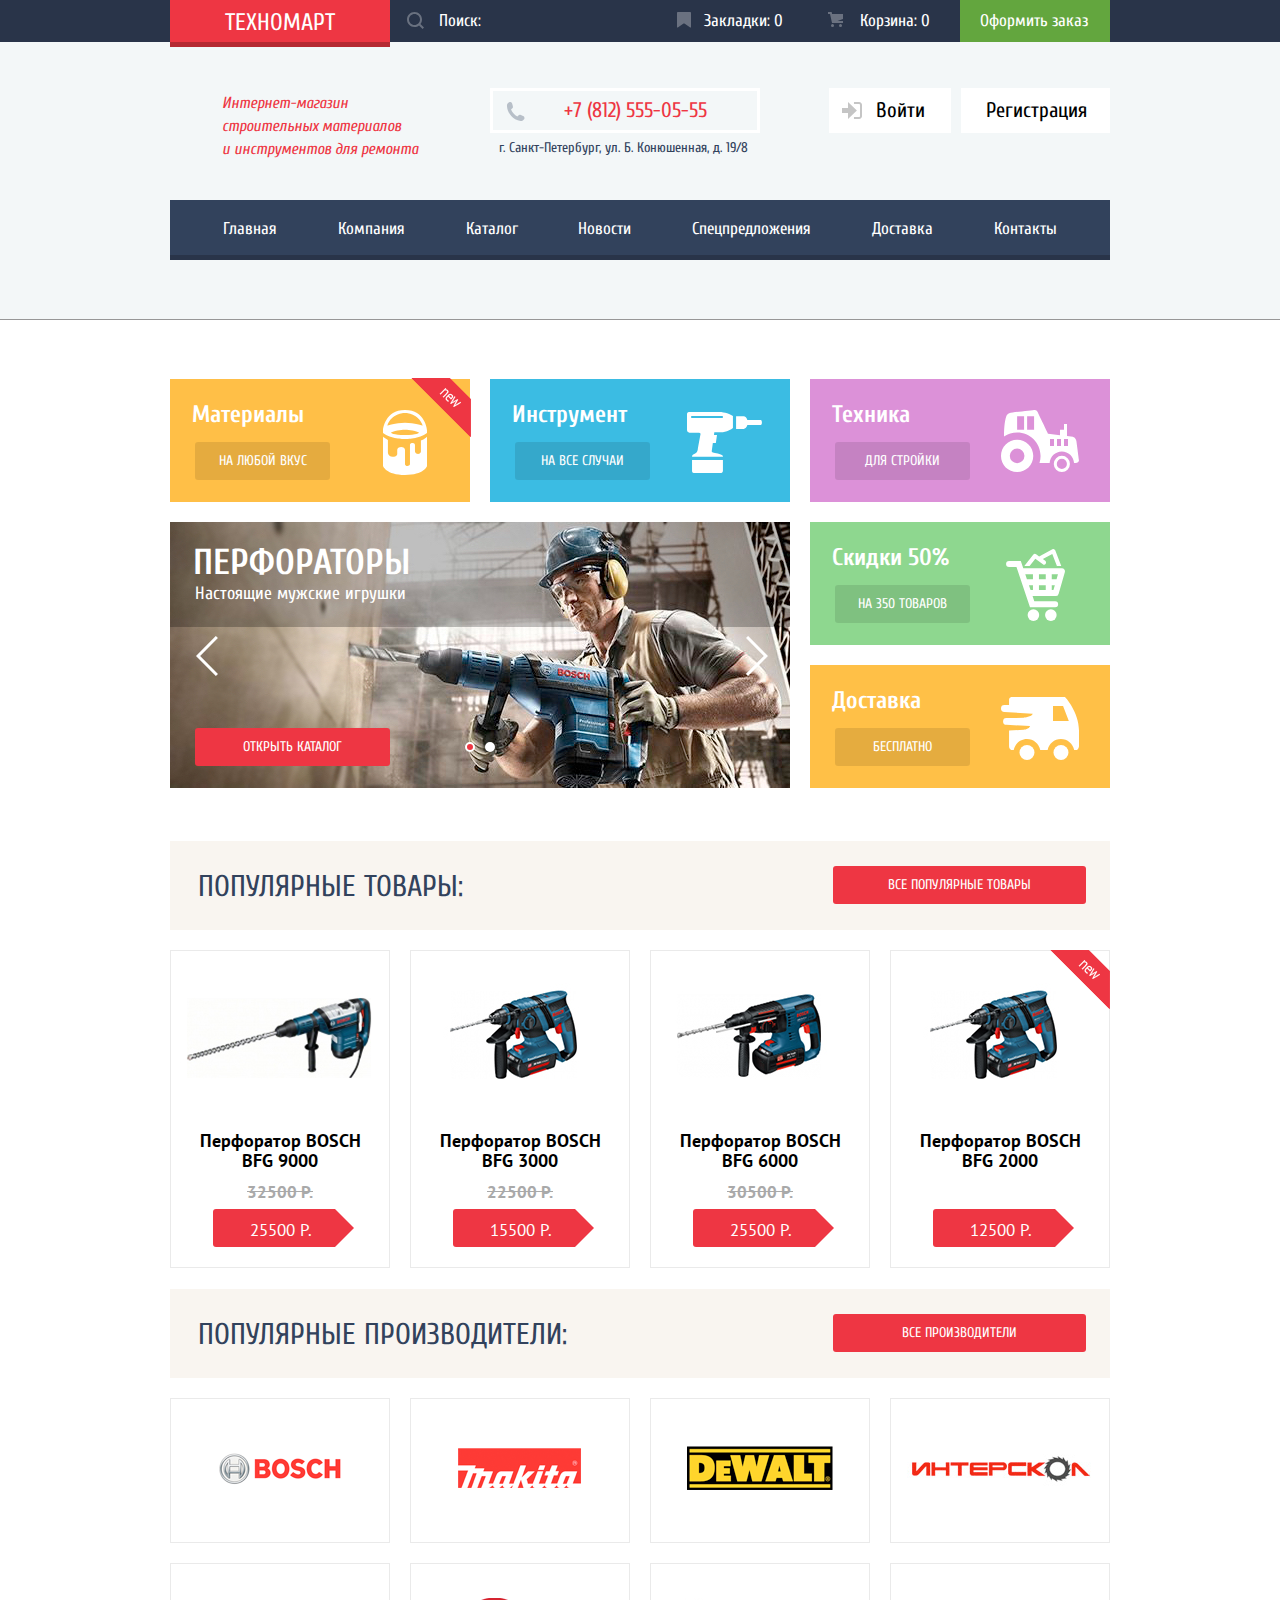
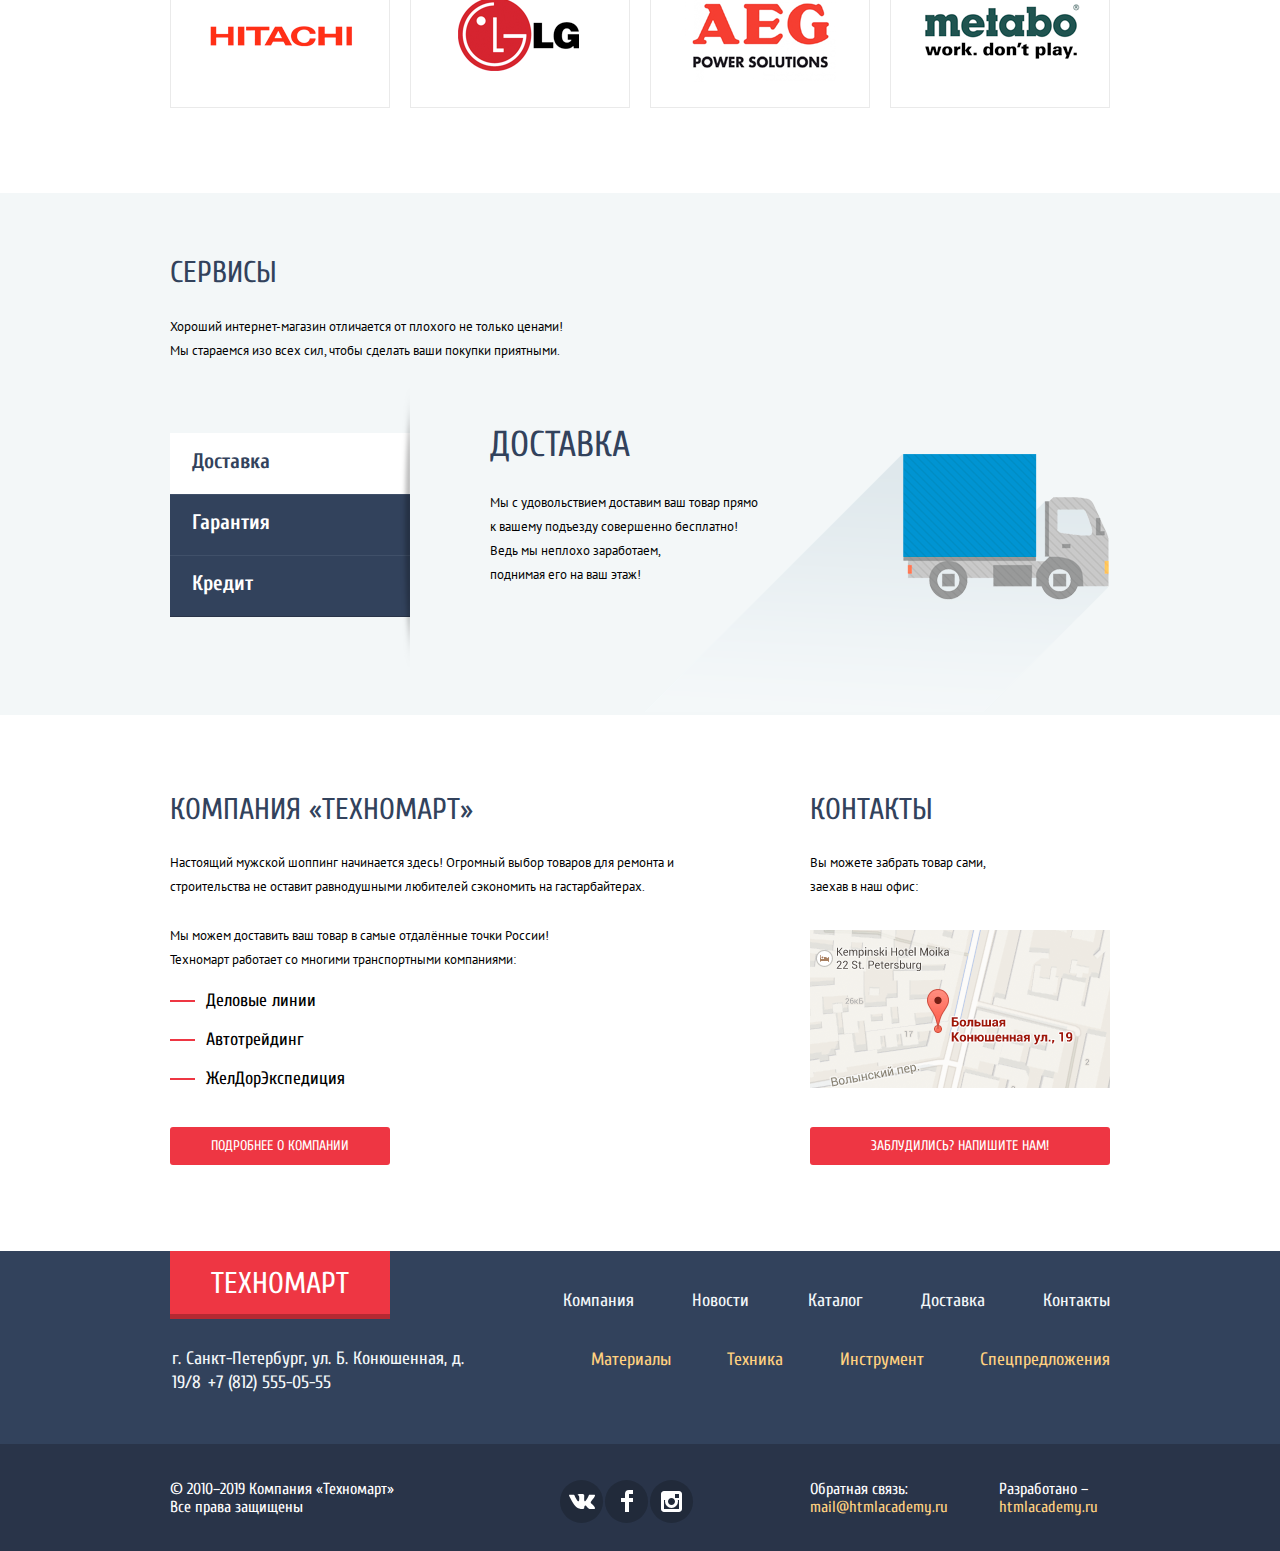
==== commit 6953f547: "защита1" ====
--- a/index.html
+++ b/index.html
@@ -6,6 +6,7 @@
     <link href="https://fonts.googleapis.com/css?family=Cuprum:400,400i,700,700i%7CPT+Sans:400,700&amp;subset=cyrillic" rel="stylesheet">
     <link href="css/normalize.css" rel="stylesheet">
     <link href="css/style.css" rel="stylesheet">
+    
   </head>
   <body>
     <header class="main-header">
@@ -26,7 +27,7 @@
         <div class="header-center">
           <h1 class="title-description">Интернет-магазин строительных материалов и&nbsp;инструментов для ремонта</h1>
           <div class="header-contacts">
-            <p class="phone-number">+7 (812) 555-05-55</p>
+            <a class="phone-number" href="tel:+78125550555">+7 (812) 555-05-55</a>
             <p class="address">г. Санкт-Петербург, ул. Б. Конюшенная, д. 19/8</p>
           </div>
           <ul class="user-info">
@@ -53,7 +54,7 @@
       <div class="container">
         <section class="promo">
           <div class="promo-top">
-            <div class="promo-block promo-block-materials">
+            <div class="promo-block promo-block-materials flag flag-new">
               <p class="promo-block-title">Материалы</p>
               <a class="promo-btn" href="#">На любой вкус</a>
             </div>
@@ -118,7 +119,7 @@
               <span class="product-old-price">32500 Р.</span>
               <a class="product-btn" href="#">25500 Р.</a>
               <div class="product-overlay">
-                <a class="product-buy" href="#">Купить</a>
+                <a class="product-buy cart-link" href="#">Купить</a>
                 <a class="product-bookmark" href="#">В закладки</a>
               </div>
             </article>
@@ -131,7 +132,7 @@
               <span class="product-old-price">22500 Р.</span>
               <a class="product-btn" href="#">15500 Р.</a>
               <div class="product-overlay">
-                <a class="product-buy" href="#">Купить</a>
+                <a class="product-buy cart-link" href="#">Купить</a>
                 <a class="product-bookmark" href="#">В закладки</a>
               </div>
             </article>
@@ -144,7 +145,7 @@
               <span class="product-old-price">30500 Р.</span>
               <a class="product-btn" href="#">25500 Р.</a>
               <div class="product-overlay">
-                <a class="product-buy" href="#">Купить</a>
+                <a class="product-buy cart-link" href="#">Купить</a>
                 <a class="product-bookmark" href="#">В закладки</a>
               </div>
             </article>
@@ -156,7 +157,7 @@
               <h3 class="product-title">Перфоратор BOSCH BFG 2000</h3>
               <a class="product-btn no-discount" href="#">12500 Р.</a>
               <div class="product-overlay">
-                <a class="product-buy" href="#">Купить</a>
+                <a class="product-buy cart-link" href="#">Купить</a>
                 <a class="product-bookmark" href="#">В закладки</a>
               </div>
             </article>
@@ -169,14 +170,14 @@
             <a class="btn popular-btn" href="#">Все производители</a>
           </div>
           <article class="producers">
-            <a class="producers-img" href="#"><img src="img/bosch2.png" width="220" height="145" alt="BOSCH"></a>
-            <a class="producers-img" href="#"><img src="img/makita2.png" width="220" height="145" alt="Makita"></a>
-            <a class="producers-img" href="#"><img src="img/dewalt2.png" width="220" height="145" alt="DeWalt"></a>
-            <a class="producers-img" href="#"><img src="img/interskol2.png" width="220" height="145" alt="Интерскол"></a>
-            <a class="producers-img" href="#"><img src="img/hitachi2.png" width="220" height="145" alt="Hitachi"></a>
-            <a class="producers-img" href="#"><img src="img/lg2.png" width="220" height="145" alt="LG"></a>
-            <a class="producers-img" href="#"><img src="img/aeg2.png" width="220" height="145" alt="AEG"></a>
-            <a class="producers-img" href="#"><img src="img/metabo2.png" width="220" height="145" alt="Metabo"></a>
+            <a class="producers-img" href="#"><img src="img/bosch.png" width="220" height="145" alt="BOSCH"></a>
+            <a class="producers-img" href="#"><img src="img/makita.png" width="220" height="145" alt="Makita"></a>
+            <a class="producers-img" href="#"><img src="img/dewalt.png" width="220" height="145" alt="DeWalt"></a>
+            <a class="producers-img" href="#"><img src="img/interskol.png" width="220" height="145" alt="Интерскол"></a>
+            <a class="producers-img" href="#"><img src="img/hitachi.png" width="220" height="145" alt="Hitachi"></a>
+            <a class="producers-img" href="#"><img src="img/lg.png" width="220" height="145" alt="LG"></a>
+            <a class="producers-img" href="#"><img src="img/aeg.png" width="220" height="145" alt="AEG"></a>
+            <a class="producers-img" href="#"><img src="img/metabo.png" width="220" height="145" alt="Metabo"></a>
           </article>
         </section>
       </div>  
@@ -240,7 +241,7 @@
             <h2 class="title-second">Контакты</h2>
             <p class="company-contacts-description-3">Вы можете забрать товар сами, заехав в наш офис:</p>
             <div class="map-img">
-              <a class="map" href="#">
+              <a class="map button-map" href="#">
                 <img src="img/map.png" width="300" height="158" alt="Офис компании по адресу г. Санкт-Петербург, ул. Б.Конюшенная, д. 19/8">
               </a>  
             </div>
@@ -256,7 +257,7 @@
           <div class="footer-contact-left">
             <a class="logo-footer" href="index.html">Техномарт</a>
             <p class="address-footer">г. Санкт-Петербург, ул. Б. Конюшенная, д. 19/8
-            +7 (812) 555-05-55</p>
+            <a class="address-footer" href="tel:+78125550555">+7 (812) 555-05-55</a></p>
           </div>
           <div class="footer-contact-right">
             <div class="footer-contact-top"> 
@@ -321,20 +322,20 @@
       </div>
     </footer>
 
-    <section class="modal modal-map visually-hidden">
+    <section class="modal modal-map">
       <h2 class="visually-hidden title-second">Как нас найти</h2>
-      <iframe src="https://www.google.com/maps/embed?pb=!1m18!1m12!1m3!1d1998.6036253002912!2d30.320858715826557!3d59.938719169054494!2m3!1f0!2f0!3f0!3m2!1i1024!2i768!4f13.1!3m3!1m2!1s0x4696310fca145cc1%3A0x42b32648d8238007!2z0JHQvtC70YzRiNCw0Y8g0JrQvtC90Y7RiNC10L3QvdCw0Y8g0YPQuy4sIDE5LzgsINCh0LDQvdC60YIt0J_QtdGC0LXRgNCx0YPRgNCzLCAxOTExODY!5e0!3m2!1sru!2sru!4v1550844353752" width="943" height="449" frameborder="0" style="border:0" allowfullscreen></iframe>
+      <iframe src="https://www.google.com/maps/embed?pb=!1m18!1m12!1m3!1d1998.6036253002912!2d30.320858715826557!3d59.938719169054494!2m3!1f0!2f0!3f0!3m2!1i1024!2i768!4f13.1!3m3!1m2!1s0x4696310fca145cc1%3A0x42b32648d8238007!2z0JHQvtC70YzRiNCw0Y8g0JrQvtC90Y7RiNC10L3QvdCw0Y8g0YPQuy4sIDE5LzgsINCh0LDQvdC60YIt0J_QtdGC0LXRgNCx0YPRgNCzLCAxOTExODY!5e0!3m2!1sru!2sru!4v1550844353752" width="943" height="449" style="border:0" allowfullscreen></iframe>
       <button class="modal-close" type="button">Закрыть</button>
     </section>
 
-    <section class="modal modal-write-us visually-hidden">
+    <section class="modal modal-write-us">
       <h2 class="visually-hidden title-second">Форма обратной связи</h2>
       <form class="write" action="#" method="post">
         <div class="message">
           <div class="write-us-top">
             <div class="write-us-name">
               <label for="your-name">Ваше имя:</label>
-              <input type="text" id="your-name" name="name" placeholder="Имя Фамилия">
+              <input type="text" id="your-name" name="name-surname" placeholder="Имя Фамилия">
             </div>
             <div class="write-us-mail"> 
               <label for="your-email">Ваш e-mail:</label>
@@ -343,7 +344,7 @@
           </div>  
           <div class="write-us-bottom"> 
             <label for="your-message">Текст письма:</label>
-            <textarea id="your-message" placeholder="В свободной форме"></textarea>
+            <textarea class="your-text" id="your-message" placeholder="В свободной форме"></textarea>
           </div>
         </div>
         <div class="send-btn">
@@ -352,6 +353,16 @@
         <button class="modal-close" type="button">Закрыть</button>
       </form>
     </section>
-    <script src="script.js"></script>
+
+    <section class="modal modal-cart">
+      <h2 class="visually-hidden title-second">Добавление товаров в корзину</h2>
+      <p class="modal-cart-description">Товар добавлен в корзину!</p>
+      <div class="modal-cart-btn">
+        <a class="btn cart-order-btn" href="#">Оформить заказ</a>
+        <a class="btn cart-buy-btn" href="#">Продолжить покупки</a>
+      </div>
+      <button class="modal-close" type="button">Закрыть</button>
+    </section>
+    <script src="js/script.js"></script>
   </body>
 </html>--- a/css/style.css
+++ b/css/style.css
@@ -28,9 +28,10 @@
   margin: -1px;
   padding: 0;
 
+  white-space: nowrap;
+
   border: 0;
 
-  white-space: nowrap;
   clip-path: inset(100%);
   clip: rect(0 0 0 0);
   overflow: hidden;
@@ -84,12 +85,9 @@
   position: relative;
 
   width: 220px;
-  padding-top: 10px;
-  padding-right: 0px;
-  padding-bottom: 8px;
-  padding-left: 0px;
-  
-  font-family: "Cuprum", Arial, sans-serif;
+  padding-top: 11px;
+  padding-bottom: 7px;
+  
   font-size: 24px;
   line-height: 24px;
   color: #FFFFFF;
@@ -125,14 +123,14 @@
   padding-top: 12px;
   padding-right: 0px;
   padding-bottom: 12px;
-  padding-left: 50px;
+  padding-left: 49px;
 
   font-size: 17px;
   line-height: 18px;
-  color: #FFFFFF;
+  color: #000000;
   
   background-color: #293449;
-  background-image: url("../img/icon-search-1.png"); 
+  background-image: url("../img/icon-search1.svg"); 
   background-repeat: no-repeat;
   background-position: 17px 12px;
   border: none;
@@ -142,13 +140,13 @@
 
 .form-search input[type="search"]:hover {
   background-color: #212A3A;
-  background-image: url("../img/icon-search-2.png"); 
-  background-repeat: no-repeat;
-  background-position: 13px 10px;
+  background-image: url("../img/icon-search2.svg"); 
+  background-repeat: no-repeat;
+  background-position: 17px 12px;
 }
 
 .form-search input[type="search"]:active {
-  background-image: url("../img/icon-search-3.png"); 
+  background-image: url("../img/icon-search3.svg"); 
   background-repeat: no-repeat;
   background-position: 13px 10px;
 }
@@ -157,7 +155,7 @@
   color: #000000;
 
   background-color: #FFFFFF;
-  background-image: url("../img/icon-search-4.png"); 
+  background-image: url("../img/icon-search4.svg"); 
   background-repeat: no-repeat;
   background-position: 17px 12px;
 }
@@ -202,9 +200,9 @@
 
   width: 105px;
   padding-top: 12px;
-  padding-right: 0px;
+  padding-right: 1px;
   padding-bottom: 12px;
-  padding-left: 45px;
+  padding-left: 44px;
 }
 
 .bookmarks::before {
@@ -216,7 +214,7 @@
 
   width: 14px;
   height: 16px;
-  margin-top: -10px;
+  margin-top: -9px;
   
   background-image: url("../img/icon-bookmark.svg");
   background-repeat: no-repeat;
@@ -244,7 +242,7 @@
 
   width: 15px;
   height: 15px;
-  margin-top: -10px;
+  margin-top: -9px;
   
   background-image: url("../img/icon-cart.svg");
   background-repeat: no-repeat;
@@ -288,11 +286,10 @@
 }
 
 .order {
-  width: 150px;
+  width: 130px;
   padding-top: 12px;
   padding-bottom: 12px;
-
-  text-align: center;
+  padding-left: 20px;
 
   background-color: #63a63e;
 }
@@ -339,10 +336,12 @@
 
 .header-contacts .phone-number {
   position: relative;
-
+  
+  display: block;
   width: 146px;
   margin: 0;
   margin-bottom: 3px;
+  margin-top: -1px;
   padding-top: 9px;
   padding-left: 71px;
   padding-bottom: 9px;
@@ -417,11 +416,11 @@
   
   position: absolute;
   top: 50%;
-  left: 14px;
+  left: 13px;
 
   width: 20px;
   height: 17px;
-  margin-top: -10px;
+  margin-top: -9px;
   
   background-image: url("../img/icon-login.svg");
   background-repeat: no-repeat;
@@ -444,7 +443,7 @@
 }
 
 .login:hover::before {
-  background-image: url("../img/icon-login-2.svg");
+  background-image: url("../img/icon-login-hover.svg");
   background-repeat: no-repeat;
   background-position: 0 0;
 }
@@ -479,9 +478,9 @@
 
 .site-navigation a {
   display: block;
-  padding-top: 22px;
+  padding-top: 20px;
   padding-right: 30px;
-  padding-bottom: 16px;
+  padding-bottom: 18px;
   padding-left: 30px;
 
   font-size: 17px;
@@ -532,7 +531,7 @@
   margin-top: 21px;
   margin-right: 0px;
   margin-bottom: 12px;
-  margin-left: 23px;
+  margin-left: 22px;
 
   font-size: 24px;
   line-height: 30px;
@@ -543,7 +542,7 @@
 .promo-btn {
   display: flex;
   justify-content: center;
-  align-items: center;
+  
   width: 135px;
   margin-bottom: 22px;
   margin-left: 25px;
@@ -562,11 +561,14 @@
 .promo-btn:hover {
   background-color: rgba(0, 0, 0, 0.2);
 }
+
 .promo-btn:hover:active {
   background-color: rgba(0, 0, 0, 0.3);
 }
 
 .promo-block-materials {
+  position: relative;
+
   background-color: #FFBF47;
   background-image: url("../img/icon-1.svg");
   background-repeat: no-repeat;
@@ -617,15 +619,13 @@
 
 .slider-left-btn {
   position: absolute;
-  top: 50%;
-  left: 25px;
+  top: 114px;
+  left: 26px;
   z-index: 1;
 
   width: 22px;
   height: 40px;
 
-  margin-top: -20px;
-
   background-image: url("../img/icon-left.svg");
   background-repeat: no-repeat;
   background-position: 0 0;
@@ -635,13 +635,12 @@
 
 .slider-right-btn {
   position: absolute;
-  top: 50%;
-  right: 25px;
+  top: 114px;
+  right: 22px;
   z-index: 1;
   
   width: 22px;
   height: 40px;
-  margin-top: -20px;
   
   background-image: url("../img/icon-right.svg");
   background-repeat: no-repeat;
@@ -668,9 +667,9 @@
 
 .promo-slider-title {
   margin: 0;
-  margin-bottom: 5px;
-  padding-top: 26px;
-  padding-left: 24px;
+  margin-bottom: 1px;
+  padding-top: 23px;
+  padding-left: 23px;
 
   font-size: 36px;
   line-height: 36px;
@@ -680,7 +679,7 @@
 }
 
 .promo-slider-description {
-  padding-left: 24px; 
+  padding-left: 25px; 
 
   font-size: 18px;
   line-height: 24px;
@@ -693,8 +692,7 @@
   align-items: center;
   
   width: 195px;
-  margin: 0;
-  margin-top: 114px;
+  margin-top: 121px;
   margin-left: 25px;
   padding-top: 10px;
   padding-bottom: 10px; 
@@ -746,7 +744,7 @@
   margin: 0;
   padding: 0;
   padding-top: 6px;
-  padding-bottom: 2px;
+  padding-bottom: 3px;
 
   background-color: #F9F5F0;
 }
@@ -774,9 +772,10 @@
 
 .products-list {
   display: flex;
+  flex-wrap: wrap;
   justify-content: space-between;
   margin: 0;
-  margin-top: 21px;
+  margin-top: 20px;
   margin-bottom: 21px;
   padding: 0;
 }
@@ -784,7 +783,6 @@
 .product {
   position: relative;
 
-  display: inline-block;
   width: 218px;
   margin-right: 20px;
   
@@ -793,14 +791,14 @@
   border: 1px solid #EAEAEA;
 }
 
-.products-list .product:nth-child(4) {
+.products-list .product:nth-child(4n) {
   margin-right: 0;
 }
 
 .product-title {
-  margin-top: auto;
+  margin: 0;
+  margin-top: 2px;
   margin-right: 25px;
-  margin-bottom: auto;
   margin-left: 25px;
 
   font-family: "PT Sans", Arial, sans-serif;
@@ -812,7 +810,7 @@
 
 .product-old-price {
   display: block;
-  margin-top: 14px;
+  margin-top: 12px;
 
   font-family: "PT Sans", Arial, sans-serif;
   font-size: 17px;
@@ -829,22 +827,20 @@
   display: flex;
   justify-content: center;
   align-items: center;
-  width: 81px;
+  width: 80px;
   margin-top: 8px;
   margin-bottom: 20px;
-  margin-left: 41px;
-
-  padding-top: 10px;
-  padding-right: 30px;
-  padding-bottom: 10px;
-  padding-left: 30px;
+  margin-left: 42px;
+  padding-top: 12px;
+  padding-right: 32px;
+  padding-bottom: 8px;
+  padding-left: 28px;
 
   font-family: "PT Sans", Arial, sans-serif;
   font-size: 17px;
   line-height: 18px;
   color: #FFFFFF;
   text-transform: uppercase;
-  font-weight: bold;
 
   background-color: #EE3643;
   border-radius: 3px;
@@ -865,7 +861,7 @@
 }
 
 .no-discount {
-  margin-top: 40px;
+  margin-top: 38px;
 }
 
 .flag-new::after {
@@ -906,7 +902,6 @@
   width: 129px;
   margin: 0 auto;
   margin-bottom: 7px;
-
   padding-top: 7px;
   padding-right: 0px;
   padding-bottom: 7px;
@@ -958,7 +953,7 @@
 }
 
 .product-overlay .product-buy:hover::before,
-.product-overlay .product-buy:active::before  {
+.product-overlay .product-buy:active::before {
   opacity: 1;
 }
 
@@ -1007,6 +1002,7 @@
   width: 220px;
   height: 145px;
   margin-top: 20px;
+  vertical-align: middle;
 }
 
 .producers-img:hover {
@@ -1014,11 +1010,11 @@
 }
 
 .producers-img:active {
-  box-shadow: 0 4px 10px 0 rgba(41,52,73,0.50);
+  box-shadow: 0 4px 10px 0 rgba(41, 52, 73, 0.5);
 }
 
 .service {
-  padding-top: 67px;
+  padding-top: 65px;
 
   background-color: #F3F7F8;
 }
@@ -1046,7 +1042,7 @@
   margin-right: 0px;
   margin-bottom: 54px;
   margin-left: 0px;
-  padding-bottom: 98px;
+  padding-bottom: 99px;
 }
 
 .service-slider::after {
@@ -1122,10 +1118,11 @@
   
   display: none;
   width: 620px;
+  height: 285px;
 
   background-image: url("../img/slider-delivery.png");
   background-repeat: no-repeat;
-  background-position: 140px 0;
+  background-position: 151px 27px;
 }
 
 .slider-delivery {
@@ -1143,10 +1140,11 @@
   
   display: none;
   width: 620px;
+  height: 285px;
 
   background-image: url("../img/slider-guarantee.png");
   background-repeat: no-repeat;
-  background-position: 100% 0%;
+  background-position: 235px 5px;
 }
 
 .service-guarantee {
@@ -1164,10 +1162,11 @@
 
   display: none;
   width: 620px;
+  height: 285px;
 
   background-image: url("../img/slider-credit.png");
   background-repeat: no-repeat;
-  background-position: 100% 0%;
+  background-position: 155px 3px;
 }
 
 .service-credit {
@@ -1182,9 +1181,8 @@
   display: flex;
   justify-content: center;
   align-items: center;
-  
   width: 195px;
-  margin-top: 26px;
+  margin-top: 25px;
   padding-top: 10px;
   padding-bottom: 10px;
 }
@@ -1198,7 +1196,6 @@
 .company-contacts {
   display: flex;
   justify-content: space-between;
- 
   margin-bottom: 86px;
   padding-top: 26px;
 }
@@ -1356,6 +1353,7 @@
 
 .address-footer {
   width: 324px;
+  padding: 0;
   margin: 0;
   margin-top: 33px;
   margin-bottom: 49px;
@@ -1447,8 +1445,8 @@
   width: 133px;
   margin: 0;
   margin-right: 117px;
+  margin-left: 155px;
   padding: 0;
-  margin-left: 155px;
 
   list-style: none;
 }
@@ -1481,40 +1479,6 @@
   margin: 0;
 }
 
-.modal-login {
-  font-size: 18px;
-  line-height: 18px;
-  color: #000000;
-}
-
-::-webkit-input-placeholder {
-  font-family: "PT Sans", Arial, sans-serif;
-  font-size: 13px;
-  line-height: 18px;
-  color: #A9A9A9;
-}
-
-::-moz-placeholder {
-  font-family: "PT Sans", Arial, sans-serif;
-  font-size: 13px;
-  line-height: 18px;
-  color: #A9A9A9;
-}
-
-:-moz-placeholder {
-  font-family: "PT Sans", Arial, sans-serif;
-  font-size: 13px;
-  line-height: 18px;
-  color: #A9A9A9;
-}
-
-:-ms-input-placeholder {
-  font-family: "PT Sans", Arial, sans-serif;
-  font-size: 13px;
-  line-height: 18px;
-  color: #A9A9A9;
-}
-
 /* стили каталога */
 
 .catalog-cart {
@@ -1528,6 +1492,7 @@
   flex-wrap: wrap;
   width: 299px;
   margin-left: 20px;
+  margin-bottom: -1px;
 }
 
 .my-account {
@@ -1588,8 +1553,10 @@
 }
 
 .profile {
+  width: 250px;
   margin-top: 6px;
   padding-left: 18px;
+  padding-right: 18px;
 }
 
 .my-profile {
@@ -1637,8 +1604,8 @@
   width: 380px;
   margin: 0;
   padding: 0;
-  padding-top: 20px;
-  padding-bottom: 20px;
+  padding-top: 22px;
+  padding-bottom: 18px;
 
   font-family: "PT Sans", Arial, sans-serif;
   font-size: 13px;
@@ -1727,15 +1694,18 @@
 
 .perforators-background {
   margin-bottom: 20px;
+  margin-top: 1px;
 
   background-color: #F2F6F8;
 }
 
 .perforators-background .title-second {
   margin: 0;
-  padding-top: 29.5px;
-  padding-bottom: 29.5px;
+  padding-top: 31px;
+  padding-bottom: 28px;
   padding-left: 28px;
+
+  font-weight: normal;
 }
 
 .catalog-content {
@@ -1761,21 +1731,21 @@
 .catalog-sorting {
   display: flex;
   width: 681px;
-  padding-top: 12px;
-  padding-bottom: 8px;
+  padding-top: 13px;
+  padding-bottom: 7px;
   padding-left: 19px;
 }
 
 .sorting {
   margin: 0;
-  margin-right: 138px;
+  margin-right: 140px;
 }
 
 .sorting-links {
   display: flex;
   justify-content: space-between;
   width: 355px;
-  margin-right: 47px;
+  margin-right: 45px;
 }
 
 .sorting-link {
@@ -1845,8 +1815,9 @@
   display: flex;
   justify-content: space-between;
   flex-wrap: wrap;
-  margin: 0;
-  margin-top: 21px;
+  width: 700px;
+  margin: 0;
+  margin-top: 20px;
   margin-bottom: 21px;
   padding: 0;
 }
@@ -1854,7 +1825,6 @@
 .catalog-products-list .product {
   position: relative;
 
-  display: inline-block;
   width: 218px;
   margin-bottom: 20px;
   margin-right: 20px;
@@ -1864,9 +1834,7 @@
   border: 1px solid #EAEAEA;
 }
 
-.catalog-products-list .product:nth-child(4),
-.catalog-products-list .product:nth-child(7),
-.catalog-products-list .product:nth-child(10) {
+.catalog-products-list .product:nth-child(3n) {
   margin-right: 0px;
 }
 
@@ -1923,16 +1891,16 @@
 
 .value-left {
   position: absolute;
-  z-index: 2;
   top: 30px;
   left: 20px;
+  z-index: 2;
 }
 
 .value-right {
   position: absolute;
-  z-index: 2;
   top: 30px;
   right: 40px;
+  z-index: 2;
 }
 
 .line-long {
@@ -1985,6 +1953,8 @@
 }
 
 .numbers input::-webkit-input-placeholder {
+  padding-left: 15px;
+
   font-family: "PT Sans", Arial, sans-serif;
   font-size: 17px;
   line-height: 18px;
@@ -1993,14 +1963,18 @@
 }
 
 .numbers input::-moz-placeholder {
+  padding-left: 15px;
+
   font-family: "PT Sans", Arial, sans-serif;
   font-size: 17px;
   line-height: 18px;
   color: #000000;
-  text-align: center; 
+  text-align: center;
 }
 
 .numbers input:-moz-placeholder {
+  padding-left: 15px;
+
   font-family: "PT Sans", Arial, sans-serif;
   font-size: 17px;
   line-height: 18px;
@@ -2009,6 +1983,8 @@
 }
 
 .numbers input:-ms-input-placeholder {
+  padding-left: 15px;
+
   font-family: "PT Sans", Arial, sans-serif;
   font-size: 17px;
   line-height: 18px;
@@ -2063,116 +2039,109 @@
   user-select: none;
 }
 
-.filter-input-checkbox + label::before {
-  content: "";
-
+.check-box {
   position: absolute;
   top: -3px;
   left: -35px;
 
-  width: 20px;
-  height: 20px;
-
-  border: 2px solid #C5C5C5;
-  border-radius: 5px;
-}
-
-.filter-input-checkbox:checked + label::after {
-  content: "";
-
-  position: absolute;
-  top: -7px;
-  left: -26px;
-
-  width: 8px;
-  height: 15px;
-
-  border-right: 5px solid #C5C5C5;
-  border-bottom: 5px solid #C5C5C5;
-  box-shadow: 2px 0 0 0 #FFFFFF, inset -2px 0 0 0 #FFFFFF;
-
-  transform: rotate(45deg);
-}
-
-.filter-input-checkbox:hover + label:hover::before {
-  border: 2px solid #B5B5B5;
-}
-
-.filter-input-checkbox:hover + label:hover::after {
-  border-right: 5px solid #B5B5B5;
-  border-bottom: 5px solid #B5B5B5;
-}
-
-.filter-input-checkbox:disabled + label:disabled::before {
-  border: 2px solid #E9E9E9;
-}
-
-.filter-input-checkbox:disabled + label:disabled::after {
-  border-right: 5px solid #E9E9E9;
-  border-bottom: 5px solid #E9E9E9;
-}
-
-.filter-producers-option label:disabled,
-.filter-power-option label:disabled {
-  color: rgba(0, 0, 0, 0.3);
+  width: 27px;
+  height: 23px;
+
+  background-image: url("../img/checkbox-off.svg");
+  background-position: 0 0;
+  background-repeat: no-repeat;
+}
+
+.filter-input-checkbox:checked + .check-box {
+  background-image: url("../img/checkbox-on.svg");
+}
+
+.filter-input-checkbox:hover + .check-box {
+  background-image: url("../img/checkbox-off-hover.svg");
+}
+
+.filter-input-checkbox:checked:hover + .check-box {
+  background-image: url("../img/checkbox-on-hover.svg");
+}
+
+.filter-input-checkbox:focus + .check-box {
+  background-image: url("../img/checkbox-off-hover.svg");
+}
+
+.filter-input-checkbox:checked:focus + .check-box {
+  background-image: url("../img/checkbox-on-hover.svg");
+}
+
+.filter-input-checkbox:disabled + .check-box {
+  background-image: url("../img/checkbox-off-dsbl.svg");
+}
+
+.filter-input-checkbox:checked:disabled + .check-box {
+  background-image: url("../img/checkbox-on-dsbl.svg");
+}
+
+.filter-input-checkbox:disabled label {
+  color: rgba(0, 0, 0, 0.4);
+}
+
+.filter-input-checkbox:checked:disabled label {
+  color: rgba(0, 0, 0, 0.4);
 }
 
 .filter-power {
   margin-top: 25px;
-  margin-bottom: 58px;
+  margin-bottom: 56px;
 }
 
 .filter-power .filter-title {
   margin-bottom: 15px;
 }
 
-.filter-input-radio + label::before {
-  content: "";
-
-  position: absolute;
-  top: -7px;
-  left: -37px;
-
-  width: 18px;
-  height: 18px;
-  
-  border: 4px solid #C5C5C5;
-  border-radius: 50%;
-}
-
-.filter-input-radio:checked + label::after {
-  content: "";
-
-  position: absolute;
-  top: 2px;
-  left: -28px;
-
-  width: 8px;
-  height: 8px;
-
-  background-color: #C5C5C5;
-  border-radius: 50%;
-}
-
-.filter-input-radio:hover + label:hover::before {
-  border: 4px solid #B5B5B5;
-}
-
-.filter-input-radio:hover + label:hover::after {
-  background-color: #B5B5B5;
-}
-
-.filter-input-radio:disabled + label:disabled::before {
-  border: 4px solid #E9E9E9;
-}
-
-.filter-input-radio:disabled + label:disabled::after {
-  background-color: #E9E9E9;
+.radio-box {
+  position: absolute;
+  top: -6px;
+  left: -35px;
+
+  width: 25px;
+  height: 25px;
+
+  background-image: url("../img/radio-off.svg");
+  background-position: 0 0;
+  background-repeat: no-repeat;
+}
+
+.filter-input-radio:checked + .radio-box {
+  background-image: url("../img/radio-on.svg");
+}
+
+.filter-input-radio:hover + .radio-box {
+  background-image: url("../img/radio-off-hover.svg");
+}
+
+.filter-input-radio:checked:hover + .radio-box {
+  background-image: url("../img/radio-on-hover.svg");
+}
+
+.filter-input-radio:focus + .radio-box {
+  background-image: url("../img/radio-off-hover.svg");
+}
+
+.filter-input-radio:checked:focus + .radio-box {
+  background-image: url("../img/radio-on-hover.svg");
+}*/
+
+.filter-input-radio:disabled + .radio-box {
+  background-image: url("../img/radio-off-dsbl.svg");
+}
+
+.filter-input-radio:checked:disabled + .radio-box {
+  background-image: url("../img/radio-on-dsbl.svg");
 }
 
 .filter-show-bnt {
   width: 140px;
   height: 38px;
+  padding-top: 5px;
 
   font-family: "PT Sans", Arial, sans-serif;
   font-size: 13px;
@@ -2197,7 +2166,7 @@
   justify-content: space-between;
   width: 284px;
   margin: 0;
-  margin-top: 30px;
+  margin-top: 32px;
   margin-bottom: 60px;
 }
 
@@ -2205,8 +2174,8 @@
   display: flex;
   justify-content: center;
   align-items: center;
-  width: 38px;
-  height: 38px;
+  width: 36px;
+  height: 36px;
 
   font-family: "PT Sans", Arial, sans-serif;
   font-size: 13px;
@@ -2225,8 +2194,8 @@
 }
 
 .next {
-  width: 140px;
-  height: 38px;
+  width: 138px;
+  height: 36px;
 }
 
 .pagination-link:hover {
@@ -2246,28 +2215,124 @@
 .catalog-about-us .title-second {
   margin: 0;
   margin-bottom: 25px;
-  padding-top: 64px;
+  padding-top: 65px;
 }
 
 .company-contacts-description {
   width: 930px;
   margin: 0;
   padding: 0;
+
+  font-family: "PT Sans", Arial, sans-serif;
+  font-size: 13px;
+  line-height: 24px;
+  color: #000000;
+}
+
+@keyframes bounce {
+  0% {
+    transform: translateY(-2000px);
+  }
+
+  70% {
+    transform: translateY(30px);
+  }
+
+  90% {
+    transform: translateY(-10px);
+  }
+
+  100% {
+    transform: translateY(0);
+  }
+}
+
+@keyframes shake {
+  0%,
+  100% {
+    transform: translateX(0);
+  }
+
+  10%,
+  30%,
+  50%,
+  70%,
+  90% {
+    transform: translateX(-10px);
+  }
+
+  20%,
+  40%,
+  60%,
+  80% {
+    transform: translateX(10px);
+  }
 }
 
 .modal {
   position: fixed;
+  z-index: 100;
+
+  display: none;
   
   color: #000000;
 
   background-color: #FFFFFF;
+}
+
+.modal-close {
+  position: absolute;
+  top: 10px;
+  right: 10px;
+  z-index: 5;
+  
+  width: 21px;
+  height: 21px;
+
+  font-size: 0;
+
+  background-color: transparent;
+  border: 0;
+
+  cursor: pointer;
+}
+
+.modal-close::before,
+.modal-close::after {
+  content: "";
+
+  position: absolute;
+  top: 10px;
+  left: 2px;
+
+  width: 19px;
+  height: 3px;
+
+  background-color: #EE3643;
+}
+
+.modal-close::before {
+  transform: rotate(45deg);
+}
+
+.modal-close::after {
+  transform: rotate(-45deg);
+}
+
+.modal-show {
+  display: block;
+
+  animation: bounce 0.6s;
+}
+
+.modal-error {
+  animation: shake 0.6s;
 }
 
 .modal-write-us {
   top: 120px;
   left: 50%;
   
-  display: block;
   width: 620px;
   margin: 0;
   margin-left: -320px;
@@ -2277,7 +2342,7 @@
   line-height: 18px;
 
   border-top: 7px solid #FF5357;
-  box-shadow: 0 20px 40px 0 rgba(0,0,0,0.75);
+  box-shadow: 0 20px 40px 0 rgba(0, 0, 0, 0.75);
 }
 
 .message {
@@ -2316,27 +2381,30 @@
   border-radius: 3px;
 }
 
-.write input::-webkit-input-placeholder {
+.message input::-webkit-input-placeholder {
+  padding-top: 10px;
+
   font-family: "PT Sans", Arial, sans-serif;
   font-size: 13px;
   line-height: 18px;
   color: #A9A9A9; 
 }
-.write input::-moz-placeholder {
+
+.message input::-moz-placeholder {
   font-family: "PT Sans", Arial, sans-serif;
   font-size: 13px;
   line-height: 18px;
-  color: #A9A9A9; 
-}
-
-.write input:-moz-placeholder {
+  color: #A9A9A9;
+}
+
+.message input:-moz-placeholder {
   font-family: "PT Sans", Arial, sans-serif;
   font-size: 13px;
   line-height: 18px;
   color: #A9A9A9;
 }
 
-.write input:-ms-input-placeholder {
+.message input:-ms-input-placeholder {
   font-family: "PT Sans", Arial, sans-serif;
   font-size: 13px;
   line-height: 18px;
@@ -2358,6 +2426,34 @@
   border-radius: 3px;
 }
 
+.message textarea::-webkit-input-placeholder {
+  font-family: "PT Sans", Arial, sans-serif;
+  font-size: 13px;
+  line-height: 18px;
+  color: #A9A9A9; 
+}
+
+.message textarea::-moz-placeholder {
+  font-family: "PT Sans", Arial, sans-serif;
+  font-size: 13px;
+  line-height: 18px;
+  color: #A9A9A9; 
+}
+
+.message textarea:-moz-placeholder {
+  font-family: "PT Sans", Arial, sans-serif;
+  font-size: 13px;
+  line-height: 18px;
+  color: #A9A9A9;
+}
+
+.message textarea:-ms-input-placeholder {
+  font-family: "PT Sans", Arial, sans-serif;
+  font-size: 13px;
+  line-height: 18px;
+  color: #A9A9A9;
+}
+
 .send-btn {
   padding-top: 37px;
   padding-right: 81px;
@@ -2374,44 +2470,8 @@
   width: 460px;
   padding-top: 10px;
   padding-bottom: 10px;
-}
-
-.modal-close {
-  position: absolute;
-  top: 10px;
-  right: 10px;
-  
-  width: 21px;
-  height: 21px;
-
-  font-size: 0;
-
-  background-color: transparent;
-  border: 0;
-
-  cursor: pointer;
-}
-
-.modal-close::before,
-.modal-close::after {
-  content: "";
-
-  position: absolute;
-  top: 10px;
-  left: 2px;
-
-  width: 19px;
-  height: 3px;
-
-  background-color: #EE3643;
-}
-
-.modal-close::before {
-  transform: rotate(45deg);
-}
-
-.modal-close::after {
-  transform: rotate(-45deg);
+
+  border: none;
 }
 
 .modal-map {
@@ -2427,12 +2487,18 @@
   box-shadow: 0 0 14px 1px rgba(47, 42, 43, 0.5);
 }
 
+.modal-map iframe {
+  position: relative;
+  z-index: 2;
+
+  border: none;
+}
+
 .modal-cart {
   top: 120px;
   left: 50%;
   z-index: 100;
   
-  display: block;
   width: 620px;
   margin: 0;
   margin-left: -320px;
@@ -2440,7 +2506,7 @@
 
   background-color: #FFFFFF;
   border-top: 7px solid #FF5357;
-  box-shadow: 0 20px 40px 0 rgba(0,0,0,0.75);
+  box-shadow: 0 20px 40px 0 rgba(0, 0, 0, 0.75);
 }
 
 .modal-cart-description {
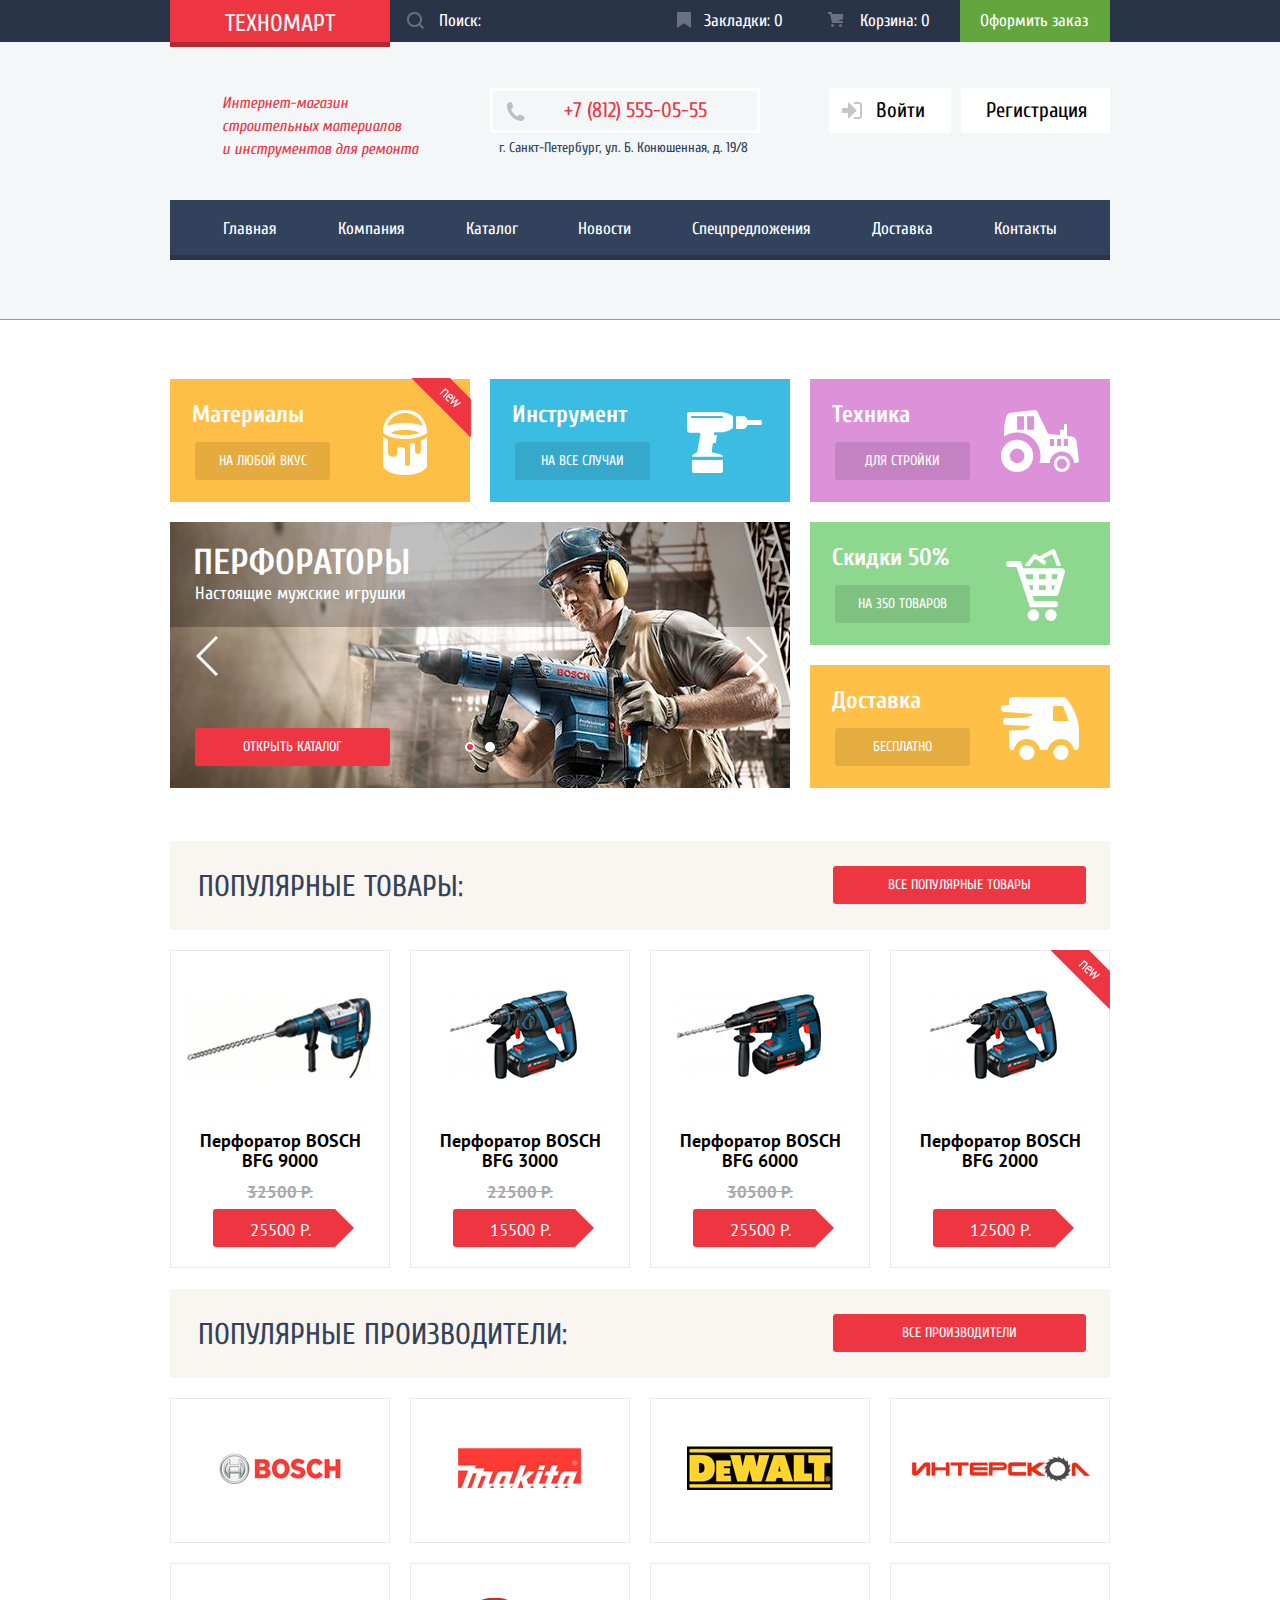
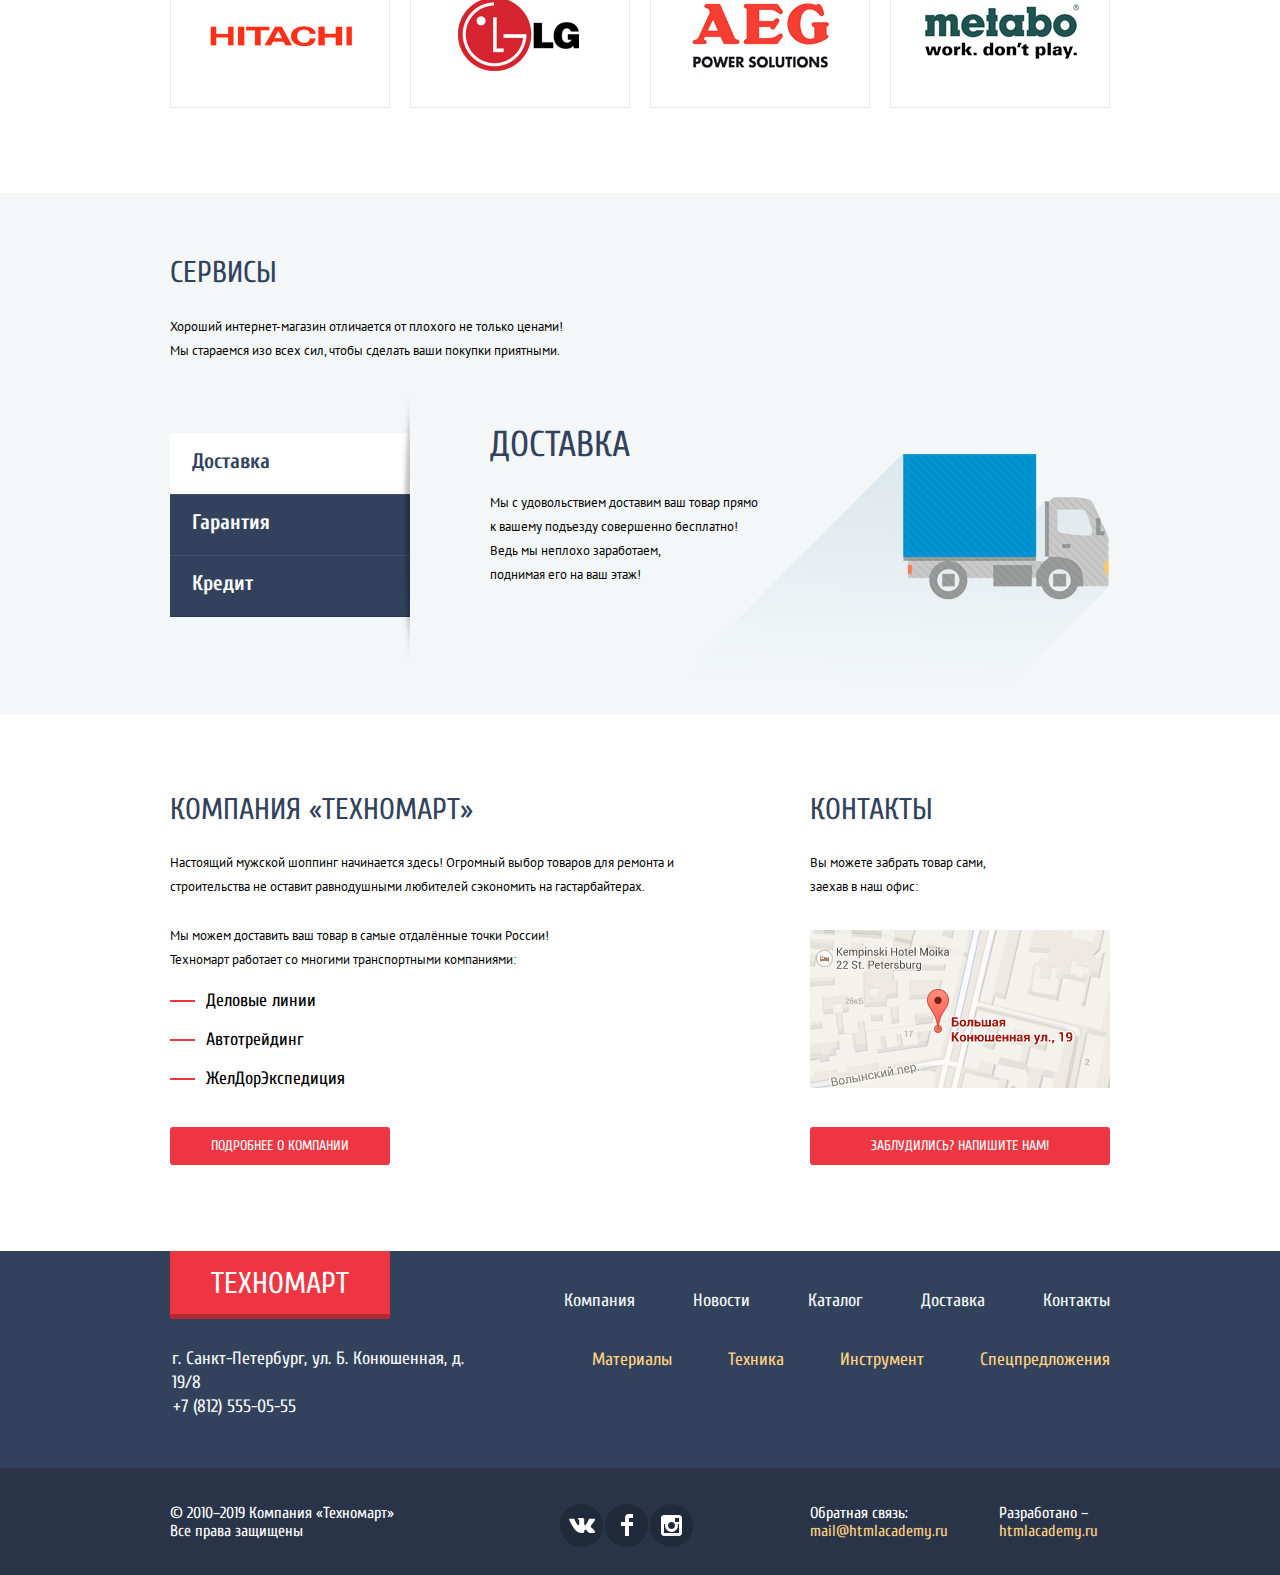
==== commit b7caa83c: "2 попытка защиты" ====
--- a/index.html
+++ b/index.html
@@ -2,17 +2,18 @@
 <html lang="ru">
   <head>
     <meta charset="utf-8">
+    <meta name="viewport" content="width=device-width, initial-scale=1.0">
     <title>Техномарт</title>
     <link href="https://fonts.googleapis.com/css?family=Cuprum:400,400i,700,700i%7CPT+Sans:400,700&amp;subset=cyrillic" rel="stylesheet">
     <link href="css/normalize.css" rel="stylesheet">
-    <link href="css/style.css" rel="stylesheet">
+    <link href="css/style-min.css" rel="stylesheet">
     
   </head>
   <body>
     <header class="main-header">
       <div class="header-top">
         <div class="container header-top-wrapper">
-          <a class="logo-header" href="index.html">Техномарт</a>
+          <p class="logo-header">Техномарт</p>
           <form class="form-search" action="#" method="post">
             <input type="search" name="search" id="search" placeholder="Поиск:">
             <label class="search-label" for="search"></label>
@@ -119,7 +120,7 @@
               <span class="product-old-price">32500 Р.</span>
               <a class="product-btn" href="#">25500 Р.</a>
               <div class="product-overlay">
-                <a class="product-buy cart-link" href="#">Купить</a>
+                <a class="product-buy cart-link" href="purchase.html">Купить</a>
                 <a class="product-bookmark" href="#">В закладки</a>
               </div>
             </article>
@@ -132,7 +133,7 @@
               <span class="product-old-price">22500 Р.</span>
               <a class="product-btn" href="#">15500 Р.</a>
               <div class="product-overlay">
-                <a class="product-buy cart-link" href="#">Купить</a>
+                <a class="product-buy cart-link" href="purchase.html">Купить</a>
                 <a class="product-bookmark" href="#">В закладки</a>
               </div>
             </article>
@@ -145,7 +146,7 @@
               <span class="product-old-price">30500 Р.</span>
               <a class="product-btn" href="#">25500 Р.</a>
               <div class="product-overlay">
-                <a class="product-buy cart-link" href="#">Купить</a>
+                <a class="product-buy cart-link" href="purchase.html">Купить</a>
                 <a class="product-bookmark" href="#">В закладки</a>
               </div>
             </article>
@@ -157,7 +158,7 @@
               <h3 class="product-title">Перфоратор BOSCH BFG 2000</h3>
               <a class="product-btn no-discount" href="#">12500 Р.</a>
               <div class="product-overlay">
-                <a class="product-buy cart-link" href="#">Купить</a>
+                <a class="product-buy cart-link" href="purchase.html">Купить</a>
                 <a class="product-bookmark" href="#">В закладки</a>
               </div>
             </article>
@@ -228,7 +229,8 @@
           <section class="about-us">
             <h2 class="title-second">Компания «ТЕХНОМАРТ»</h2>
             <p class="company-contacts-description-1">Настоящий мужской шоппинг начинается здесь! Огромный выбор товаров для ремонта и строительства не оставит равнодушными любителей сэкономить на гастарбайтерах.</p>
-            <p class="company-contacts-description-2">Мы можем доставить ваш товар в самые отдалённые точки России! Техномарт работает со многими транспортными компаниями:</p>
+            <p class="company-contacts-description-2">Мы можем доставить ваш товар в самые отдалённые точки России!</p>
+            <p class="company-contacts-description-2">Техномарт работает со многими транспортными компаниями:</p>
             <ul class="delivery-companies">
               <li>Деловые линии</li>
               <li>Автотрейдинг</li>
@@ -241,11 +243,11 @@
             <h2 class="title-second">Контакты</h2>
             <p class="company-contacts-description-3">Вы можете забрать товар сами, заехав в наш офис:</p>
             <div class="map-img">
-              <a class="map button-map" href="#">
+              <a class="map button-map" href="img/map-big.png" target="blank">
                 <img src="img/map.png" width="300" height="158" alt="Офис компании по адресу г. Санкт-Петербург, ул. Б.Конюшенная, д. 19/8">
-              </a>  
-            </div>
-            <a href="#" class="btn contacts-btn">Заблудились? Напишите нам!</a>
+              </a>
+            </div>
+            <a href="writeus.html" class="btn contacts-btn">Заблудились? Напишите нам!</a>
           </section>
         </div>
       </div>   
@@ -256,8 +258,8 @@
         <div class="container footer-wrapper">
           <div class="footer-contact-left">
             <a class="logo-footer" href="index.html">Техномарт</a>
-            <p class="address-footer">г. Санкт-Петербург, ул. Б. Конюшенная, д. 19/8
-            <a class="address-footer" href="tel:+78125550555">+7 (812) 555-05-55</a></p>
+            <p class="address-footer">г. Санкт-Петербург, ул. Б. Конюшенная, д. 19/8</p>
+            <a class="phone-footer" href="tel:+78125550555">+7 (812) 555-05-55</a>
           </div>
           <div class="footer-contact-right">
             <div class="footer-contact-top"> 
@@ -363,6 +365,6 @@
       </div>
       <button class="modal-close" type="button">Закрыть</button>
     </section>
-    <script src="js/script.js"></script>
+    <script src="js/script-min.js"></script>
   </body>
 </html>--- a/css/style-min.css
+++ b/css/style-min.css
@@ -0,0 +1 @@
+html{-webkit-box-sizing:border-box;box-sizing:border-box}body{min-width:960px;margin:0;font-family:Cuprum,Arial,sans-serif;font-size:14px;line-height:24px;color:#000;background-color:#fff}a{text-decoration:none}img{max-width:100%;height:auto}.visually-hidden:not(:focus):not(:active),input[type=checkbox].visually-hidden,input[type=radio].visually-hidden{position:absolute;width:1px;height:1px;margin:-1px;padding:0;white-space:nowrap;border:0;-webkit-clip-path:inset(100%);clip-path:inset(100%);clip:rect(0 0 0 0);overflow:hidden}.btn{font-size:14px;line-height:18px;color:#fff;text-transform:uppercase;background-color:#ee3643;border-radius:3px}.btn:hover{background-color:#ca2c37}.btn:active{background-color:#ba2732}.main-header{padding-bottom:59px;background-color:#f3f7f8;border-bottom:1px solid #979797}.header-top{font-size:17px;line-height:18px;color:#fff;background-color:#293449}.header-top-wrapper{display:-webkit-box;display:-ms-flexbox;display:flex;-webkit-box-pack:justify;-ms-flex-pack:justify;justify-content:space-between}.container{width:940px;margin:0 auto;padding:0 10px}.logo-header{position:relative;margin:0;padding-top:12px;padding-right:55px;padding-bottom:0;padding-left:55px;font-size:24px;line-height:24px;color:#fff;text-transform:uppercase;text-align:center;background-color:#ee3643}.logo-header::after{content:"";position:absolute;bottom:-5px;left:0;width:100%;height:5px;background-color:#b52932}.logo-header:hover{background-color:#ca2c37}.logo-header::after:hover{background-color:#992129}.form-search input[type=search]{width:270px;padding-top:12px;padding-right:0;padding-bottom:12px;padding-left:49px;font-size:17px;line-height:18px;color:#000;background-color:#293449;background-image:url(../img/icon-search1.svg);background-repeat:no-repeat;background-position:17px 12px;border:none;cursor:pointer}.form-search input[type=search]:hover{background-color:#212a3a;background-image:url(../img/icon-search2.svg);background-repeat:no-repeat;background-position:17px 12px}.form-search input[type=search]:active{background-image:url(../img/icon-search3.svg);background-repeat:no-repeat;background-position:13px 10px}.form-search input[type=search]:focus{color:#000;background-color:#fff;background-image:url(../img/icon-search4.svg);background-repeat:no-repeat;background-position:17px 12px}.form-search input::-webkit-input-placeholder{font-family:Cuprum,Arial,sans-serif;font-size:17px;line-height:18px;color:#fff}.form-search input::-moz-placeholder{font-family:Cuprum,Arial,sans-serif;font-size:17px;line-height:18px;color:#fff}.form-search input:-moz-placeholder{font-family:Cuprum,Arial,sans-serif;font-size:17px;line-height:18px;color:#fff}.form-search input:-ms-input-placeholder{font-family:Cuprum,Arial,sans-serif;font-size:17px;line-height:18px;color:#fff}.header-top-wrapper a{display:block;margin:0;color:#fff}.bookmarks{position:relative;width:105px;padding-top:12px;padding-right:1px;padding-bottom:12px;padding-left:44px}.bookmarks::before{content:"";position:absolute;top:50%;left:17px;width:14px;height:16px;margin-top:-9px;background-image:url(../img/icon-bookmark.svg);background-repeat:no-repeat;background-position:0 0;opacity:.3}.cart{position:relative;width:100px;padding-top:12px;padding-right:0;padding-bottom:12px;padding-left:50px}.cart::before{content:"";position:absolute;top:50%;left:18px;width:15px;height:15px;margin-top:-9px;background-image:url(../img/icon-cart.svg);background-repeat:no-repeat;background-position:0 0;opacity:.3}.bookmarks:hover::before,.cart:hover::before{opacity:1}.bookmarks:hover,.cart:hover{background-color:#212a3a}.bookmarks:active::before,.cart:active::before{opacity:.5}.bookmarks:active,.cart:active{color:rgba(255,255,255,.6);background-color:#161d29}.bookmarks:focus::before,.cart:focus::before{opacity:.3}.bookmarks:focus,.cart:focus{color:#fff;background-color:#293449}.order{width:130px;padding-top:12px;padding-bottom:12px;padding-left:20px;background-color:#63a63e}.order:hover{background-color:#5fbb2d}.order:active{color:rgba(255,255,255,.5);background-color:#518534}.order:focus{background-color:#63a63e}.header-center{display:-webkit-box;display:-ms-flexbox;display:flex;-webkit-box-pack:justify;-ms-flex-pack:justify;justify-content:space-between;margin:0;padding:0;padding-top:47px}.title-description{width:198px;margin:0;padding:0;padding-top:3px;padding-left:52px;font-size:16px;line-height:23px;color:#ee3643;font-style:italic;font-weight:400}.header-contacts{margin-left:40px}.header-contacts .phone-number{position:relative;display:block;width:146px;margin:0;margin-bottom:3px;margin-top:-1px;padding-top:9px;padding-left:71px;padding-bottom:9px;padding-right:47px;font-size:21px;line-height:21px;color:#ee3643;border:3px solid #fff}.phone-number::before{content:"";position:absolute;top:50%;left:13px;width:19px;height:19px;margin-top:-9px;background-image:url(../img/icon-phone.svg);background-repeat:no-repeat;background-position:0 0}.header-contacts .address{margin:0;padding-right:9px;padding-left:9px;font-size:14px;line-height:24px;color:#32425c}.site-navigation,.user-info{list-style:none}.user-info{display:-webkit-box;display:-ms-flexbox;display:flex;-webkit-box-pack:end;-ms-flex-pack:end;justify-content:flex-end;margin-top:11px}.user-info a{font-size:21px;line-height:21px;color:#000}.user-info .login{position:relative;width:50px;margin-right:10px;padding-top:10px;padding-right:26px;padding-bottom:11px;padding-left:47px;background-color:#fff}.login::before{content:"";position:absolute;top:50%;left:13px;width:20px;height:17px;margin-top:-9px;background-image:url(../img/icon-login.svg);background-repeat:no-repeat;background-position:0 0}.user-info .registration{width:102px;padding-top:10px;padding-right:23px;padding-bottom:11px;padding-left:25px;background-color:#fff}.login:hover,.registration:hover{color:#ee3643}.login:hover::before{background-image:url(../img/icon-login-hover.svg);background-repeat:no-repeat;background-position:0 0}.login:active,.registration:active{color:rgba(0,0,0,.3)}.navigation{width:940px;margin:0;margin-top:39px;background-color:#32425c;border-bottom:5px solid #293449}.site-navigation{display:-webkit-box;display:-ms-flexbox;display:flex;-webkit-box-pack:justify;-ms-flex-pack:justify;justify-content:space-between;-ms-flex-wrap:wrap;flex-wrap:wrap;-webkit-box-align:center;-ms-flex-align:center;align-items:center;margin:0;padding-top:0;padding-right:23px;padding-bottom:0;padding-left:23px;list-style:none}.site-navigation a{display:block;padding-top:20px;padding-right:30px;padding-bottom:18px;padding-left:30px;font-size:17px;line-height:17px;color:#fff}.site-navigation a:hover{background-color:#293449}.site-navigation a:active{color:rgba(255,255,255,.5);background-color:#1d2739;-webkit-box-shadow:0 2px 4px 0 rgba(0,0,0,.5);box-shadow:0 2px 4px 0 rgba(0,0,0,.5)}.promo{margin-bottom:53px}.promo-block{width:300px}.promo-top{display:-webkit-box;display:-ms-flexbox;display:flex;-ms-flex-wrap:wrap;flex-wrap:wrap;-webkit-box-pack:justify;-ms-flex-pack:justify;justify-content:space-between;margin-top:59px;margin-bottom:20px}.promo-left{display:-webkit-box;display:-ms-flexbox;display:flex;-ms-flex-wrap:wrap;flex-wrap:wrap;-webkit-box-orient:vertical;-webkit-box-direction:normal;-ms-flex-direction:column;flex-direction:column;-webkit-box-pack:justify;-ms-flex-pack:justify;justify-content:space-between;margin-left:20px}.promo-bottom{display:-webkit-box;display:-ms-flexbox;display:flex}.promo-block-title{margin-top:21px;margin-right:0;margin-bottom:12px;margin-left:22px;font-size:24px;line-height:30px;color:#fff;font-weight:700}.promo-btn{display:-webkit-box;display:-ms-flexbox;display:flex;-webkit-box-pack:center;-ms-flex-pack:center;justify-content:center;width:135px;margin-bottom:22px;margin-left:25px;padding-top:10px;padding-bottom:10px;font-size:14px;line-height:18px;color:#fff;text-transform:uppercase;background-color:rgba(0,0,0,.1);border-radius:3px}.promo-btn:hover{background-color:rgba(0,0,0,.2)}.promo-btn:hover:active{background-color:rgba(0,0,0,.3)}.promo-block-materials{position:relative;background-color:#ffbf47;background-image:url(../img/icon-1.svg);background-repeat:no-repeat;background-position:213px 31px}.promo-block-tools{background-color:#3bbce3;background-image:url(../img/icon-2.svg);background-repeat:no-repeat;background-position:197px 33px}.promo-block-technics{background-color:#dc91d8;background-image:url(../img/icon-3.svg);background-repeat:no-repeat;background-position:191px 31px}.promo-block-discounts{background-color:#8ed78f;background-image:url(../img/icon-4.svg);background-repeat:no-repeat;background-position:196px 27px}.promo-block-delivery{background-color:#ffc047;background-image:url(../img/icon-5.svg);background-repeat:no-repeat;background-position:191px 32px}.promo-slider{position:relative}.promo-slide-first{width:620px;height:266px;background-color:#d4c2ae;background-image:url(../img/drill-1.jpg);background-repeat:no-repeat;background-position:0 0}.slider-left-btn{position:absolute;top:114px;left:26px;z-index:1;width:22px;height:40px;background-image:url(../img/icon-left.svg);background-repeat:no-repeat;background-position:0 0;cursor:pointer}.slider-right-btn{position:absolute;top:114px;right:22px;z-index:1;width:22px;height:40px;background-image:url(../img/icon-right.svg);background-repeat:no-repeat;background-position:0 0;cursor:pointer}.slider-left-btn:hover,.slider-right-btn:hover{-webkit-filter:contrast(50%);filter:contrast(50%)}.promo-slide-second{display:none;width:620px;height:266px;background-color:#d4c2ae;background-image:url(../img/drill-2.jpg);background-repeat:no-repeat;background-position:0 0}.promo-slider-title{margin:0;margin-bottom:1px;padding-top:23px;padding-left:23px;font-size:36px;line-height:36px;color:#fff;font-weight:700;text-transform:uppercase}.promo-slider-description{padding-left:25px;font-size:18px;line-height:24px;color:#fff}.promo-slider-btn{display:-webkit-box;display:-ms-flexbox;display:flex;-webkit-box-pack:center;-ms-flex-pack:center;justify-content:center;-webkit-box-align:center;-ms-flex-align:center;align-items:center;width:195px;margin-top:121px;margin-left:25px;padding-top:10px;padding-bottom:10px}.promo-slider input[type=radio]{display:none}.slider-controls{position:absolute;bottom:36px;left:295px;display:-webkit-box;display:-ms-flexbox;display:flex;-webkit-box-pack:justify;-ms-flex-pack:justify;justify-content:space-between;width:30px;height:10px}.slider-controls label{width:6px;height:6px;background-color:#fff;border:2px solid #fff;border-radius:50%;cursor:pointer}#promo-btn-2:checked~.promo-slider-inner .promo-slide-second{display:block}#promo-btn-2:checked~.promo-slider-inner .promo-slide-first{display:none}#promo-btn-1:checked~.slider-controls label[for=promo-btn-1],#promo-btn-2:checked~.slider-controls label[for=promo-btn-2]{background-color:#ee3643}.popular{display:-webkit-box;display:-ms-flexbox;display:flex;-webkit-box-pack:justify;-ms-flex-pack:justify;justify-content:space-between;-webkit-box-align:center;-ms-flex-align:center;align-items:center;margin:0;padding:0;padding-top:6px;padding-bottom:3px;background-color:#f9f5f0}.title-second{margin-left:28px;font-size:30px;line-height:30px;color:#32425c;text-transform:uppercase;font-weight:400}.popular-btn{display:-webkit-box;display:-ms-flexbox;display:flex;-webkit-box-pack:center;-ms-flex-pack:center;justify-content:center;-webkit-box-align:center;-ms-flex-align:center;align-items:center;width:253px;margin-right:24px;margin-bottom:4px;padding-top:10px;padding-bottom:10px}.products-list{display:-webkit-box;display:-ms-flexbox;display:flex;-ms-flex-wrap:wrap;flex-wrap:wrap;-webkit-box-pack:justify;-ms-flex-pack:justify;justify-content:space-between;margin:0;margin-top:20px;margin-bottom:21px;padding:0}.product{position:relative;width:218px;margin-right:20px;text-align:center;border:1px solid #eaeaea}.products-list .product:nth-child(4n){margin-right:0}.product-title{margin:0;margin-top:2px;margin-right:25px;margin-left:25px;font-family:"PT Sans",Arial,sans-serif;font-size:18px;line-height:20px;color:#000;font-weight:700}.product-old-price{display:block;margin-top:12px;font-family:"PT Sans",Arial,sans-serif;font-size:17px;line-height:18px;color:#a9a9a9;text-decoration:line-through;text-transform:uppercase;font-weight:700}.product-btn{position:relative;display:-webkit-box;display:-ms-flexbox;display:flex;-webkit-box-pack:center;-ms-flex-pack:center;justify-content:center;-webkit-box-align:center;-ms-flex-align:center;align-items:center;width:80px;margin-top:8px;margin-bottom:20px;margin-left:42px;padding-top:12px;padding-right:32px;padding-bottom:8px;padding-left:28px;font-family:"PT Sans",Arial,sans-serif;font-size:17px;line-height:18px;color:#fff;text-transform:uppercase;background-color:#ee3643;border-radius:3px}.product-btn:after{content:"";position:absolute;top:0;right:-20px;width:0;height:0;border:19px solid #fff;border-left-color:#ee3643}.no-discount{margin-top:38px}.flag-new::after{content:"";position:absolute;top:-1px;right:-1px;z-index:20;width:60px;height:60px;background-image:url(../img/new.png);background-repeat:no-repeat;background-position:0 0}.product-overlay{position:absolute;top:0;left:0;z-index:10;width:218px;height:88px;padding-top:40px;padding-right:0;padding-bottom:40px;padding-left:0;background-color:#fff}.product-bookmark,.product-buy{display:block;width:129px;margin:0 auto;margin-bottom:7px;padding-top:7px;padding-right:0;padding-bottom:7px;padding-left:0;font-family:Cuprum,Arial,sans-serif;font-size:14px;line-height:18px;color:#fff;text-transform:uppercase;background-color:#63a63e;border:3px solid #63a63e;border-bottom-color:#367315}.product-buy{position:relative;border-radius:3px 3px 0 0}.product-buy::before{content:"";position:absolute;top:50%;left:12px;width:15px;height:15px;margin-top:-8px;background-image:url(../img/icon-cart.svg);background-repeat:no-repeat;background-position:0 0;opacity:.3}.product-overlay .product-buy:hover{background-color:#5fbb2d}.product-overlay .product-buy:active{background-color:#518534;border-bottom-color:#518534;border-radius:3px}.product-overlay .product-buy:active::before,.product-overlay .product-buy:hover::before{opacity:1}.product-bookmark{color:#32425c;background-color:#fff;border-bottom-color:#63a63e}.product-overlay .product-bookmark:hover{border-color:#32425c}.product-overlay .product-bookmark:active{color:rgba(50,66,92,.3);border-color:rgba(50,66,92,.3)}.product-overlay{display:none}.product:hover{-webkit-box-shadow:0 10px 25px 0 rgba(41,52,73,.5);box-shadow:0 10px 25px 0 rgba(41,52,73,.5)}.product:hover .product-overlay{display:block}.product .product-overlay{display:none}.producers{display:-webkit-box;display:-ms-flexbox;display:flex;-ms-flex-wrap:wrap;flex-wrap:wrap;-webkit-box-pack:justify;-ms-flex-pack:justify;justify-content:space-between;margin-bottom:85px}.producers-img{display:inline-block;width:220px;height:145px;margin-top:20px;vertical-align:middle}.producers-img:hover{-webkit-box-shadow:0 10px 25px 0 rgba(41,52,73,.5);box-shadow:0 10px 25px 0 rgba(41,52,73,.5)}.producers-img:active{-webkit-box-shadow:0 4px 10px 0 rgba(41,52,73,.5);box-shadow:0 4px 10px 0 rgba(41,52,73,.5)}.service{padding-top:65px;background-color:#f3f7f8}.service .title-second{margin:0;margin-bottom:27px}.service-description{width:397px;margin-right:0;margin-bottom:0;font-family:"PT Sans",Arial,sans-serif;font-size:13px;line-height:24px;color:#000}.service-slider{position:relative;margin-top:70px;margin-right:0;margin-bottom:54px;margin-left:0;padding-bottom:99px}.service-slider::after{content:"";position:absolute;top:-45px;left:230px;width:10px;height:279px;background-image:url(../img/slider-shadow.png);background-repeat:no-repeat;background-position:0 0}.service-slider-menu input[type=radio]{display:none}.service-slider-menu label{display:block;width:218px;margin:0;padding-top:13.5px;padding-bottom:17.5px;padding-left:22px;font-size:21px;line-height:30px;color:#fff;font-weight:700;background-color:#32425c;-webkit-box-shadow:0 1px 0 0 #293449,inset 0 1px 0 0 #405069;box-shadow:0 1px 0 0 #293449,inset 0 1px 0 0 #405069}#service-btn-1:checked~.radio-label label[for=service-btn-1],#service-btn-2:checked~.radio-label label[for=service-btn-2],#service-btn-3:checked~.radio-label label[for=service-btn-3]{color:#32425c;background-color:#fff;-webkit-box-shadow:0 1px 0 0 #fff;box-shadow:0 1px 0 0 #fff}.service-slider-menu label:hover{background-color:#293449}.service-sliders-title{margin:0;margin-bottom:28px;font-size:36px;line-height:36px;color:#32425c;text-transform:uppercase}.service-sliders-description{font-family:"PT Sans",Arial,sans-serif;font-size:13px;line-height:24px;color:#000}.sliders-content-delivery{position:absolute;top:-6px;right:0;display:none;width:620px;height:285px;background-image:url(../img/slider-delivery.png);background-repeat:no-repeat;background-position:151px 27px}.slider-delivery{width:275px;font-family:"PT Sans",Arial,sans-serif;font-size:13px;line-height:24px}.sliders-content-guarantee{position:absolute;top:-6px;right:0;display:none;width:620px;height:285px;background-image:url(../img/slider-guarantee.png);background-repeat:no-repeat;background-position:235px 5px}.service-guarantee{width:310px;font-family:"PT Sans",Arial,sans-serif;font-size:13px;line-height:24px}.sliders-content-credit{position:absolute;top:-6px;right:0;display:none;width:620px;height:285px;background-image:url(../img/slider-credit.png);background-repeat:no-repeat;background-position:155px 3px}.service-credit{width:290px;font-family:"PT Sans",Arial,sans-serif;font-size:13px;line-height:24px}.service-slider-btn{display:-webkit-box;display:-ms-flexbox;display:flex;-webkit-box-pack:center;-ms-flex-pack:center;justify-content:center;-webkit-box-align:center;-ms-flex-align:center;align-items:center;width:195px;margin-top:25px;padding-top:10px;padding-bottom:10px}#service-btn-1:checked~.service-sliders-content .sliders-content-delivery,#service-btn-2:checked~.service-sliders-content .sliders-content-guarantee,#service-btn-3:checked~.service-sliders-content .sliders-content-credit{display:block}.company-contacts{display:-webkit-box;display:-ms-flexbox;display:flex;-webkit-box-pack:justify;-ms-flex-pack:justify;justify-content:space-between;margin-bottom:86px;padding-top:26px}.about-us .title-second{margin:0;padding:0}.company-contacts-description-1{margin:0;margin-bottom:25px;padding:0;padding-top:26px;font-family:"PT Sans",Arial,sans-serif;font-size:13px;line-height:24px;color:#000}.company-contacts-description-2{padding:0;margin:0;font-family:"PT Sans",Arial,sans-serif;font-size:13px;line-height:24px;color:#000}.delivery-companies{margin:0;margin-top:11px;margin-bottom:27px;padding-left:36px;font-size:18px;line-height:19px;color:#000;list-style:none}.delivery-companies li{position:relative;padding-top:8px;padding-right:0;padding-bottom:12px;padding-left:0}.delivery-companies li::before{content:"";position:absolute;top:17px;left:-36px;width:25px;height:2px;background-color:#ee3643}.about-us-btn{display:-webkit-box;display:-ms-flexbox;display:flex;-webkit-box-pack:center;-ms-flex-pack:center;justify-content:center;-webkit-box-align:center;-ms-flex-align:center;align-items:center;width:220px;padding-top:10px;padding-bottom:10px}.contacts{margin-left:126px}.company-contacts .title-second{margin:0;padding:0}.company-contacts-description-3{width:182px;margin:0;margin-bottom:31px;padding:0;padding-top:26px;font-family:"PT Sans",Arial,sans-serif;font-size:13px;line-height:24px;color:#000}.contacts-btn{display:-webkit-box;display:-ms-flexbox;display:flex;-webkit-box-pack:center;-ms-flex-pack:center;justify-content:center;-webkit-box-align:center;-ms-flex-align:center;align-items:center;width:300px;margin-top:31px;padding-top:10px;padding-bottom:10px}.footer-wrapper{display:-webkit-box;display:-ms-flexbox;display:flex}.footer-top{background-color:#32425c}.logo-footer{position:relative;display:inline-block;padding-top:18px;padding-right:41px;padding-bottom:15px;padding-left:41px;vertical-align:middle;font-family:Cuprum,Arial,sans-serif;font-size:30px;line-height:30px;color:#fff;text-align:center;text-transform:uppercase;background-color:#ee3643}.logo-footer::after{content:"";position:absolute;left:0;bottom:-5px;width:100%;height:5px;background-color:#b52932}.logo-footer:hover{background-color:#ca2c37}.logo-footer::after:hover{background-color:#992129}.address-footer{margin:0;margin-top:33px;margin-left:2px;padding:0}.phone-footer{display:block;margin:0;margin-bottom:49px;padding:0;padding-left:3px}.footer-contact-right{width:614px;padding-top:38px}.footer-site-navigation{display:-webkit-box;display:-ms-flexbox;display:flex;-webkit-box-pack:justify;-ms-flex-pack:justify;justify-content:space-between;-ms-flex-wrap:wrap;flex-wrap:wrap;-webkit-box-align:end;-ms-flex-align:end;align-items:flex-end;list-style:none}.footer-contact-top .footer-site-navigation{margin:0;margin-bottom:34px;padding-left:67px}.footer-contact-bottom .footer-site-navigation{margin:0;padding-left:95px}.address-footer,.footer-site-navigation a,.phone-footer{font-size:18px;line-height:24px;color:#f3f7f9}.footer-site-navigation a:hover{text-decoration:underline}.footer-site-navigation a:active{color:rgba(241,245,247,.5)}.footer-site-navigation .yellow-text{color:#ffd180}.yellow-text{font-size:16px;line-height:18px;color:#ffd180}.yellow-text:hover{text-decoration:underline}.yellow-text:active{color:#ee3643}.footer-bottom{padding-top:36px;padding-right:0;padding-bottom:28px;padding-left:0;background-color:#293449}.footer-contacts{font-size:16px;line-height:18px;color:#fff}.copyright{width:235px;margin:0}.footer-social ul{display:-webkit-box;display:-ms-flexbox;display:flex;-ms-flex-wrap:wrap;flex-wrap:wrap;-webkit-box-pack:justify;-ms-flex-pack:justify;justify-content:space-between;width:133px;margin:0;margin-right:117px;margin-left:155px;padding:0;list-style:none}.social-btn{display:-webkit-box;display:-ms-flexbox;display:flex;-ms-flex-wrap:wrap;flex-wrap:wrap;-webkit-box-align:center;-ms-flex-align:center;align-items:center;-webkit-box-pack:center;-ms-flex-pack:center;justify-content:center;width:43px;height:43px;background-color:#212a3a;border-radius:50%}.social-btn:active,.social-btn:hover{background-color:#ee3643}.mailto{width:140px;margin:0;margin-right:49px}.feedback{width:98px;margin:0}.catalog-cart{background-color:#ee3643}.user-corner{position:relative;display:-webkit-box;display:-ms-flexbox;display:flex;-ms-flex-wrap:wrap;flex-wrap:wrap;width:299px;margin-left:20px;margin-bottom:-1px}.my-account,.my-account:hover{position:relative;width:299px;padding-top:12px;padding-bottom:10px;padding-left:47px;font-size:21px;line-height:21px;color:#000;background-color:#fff}.my-account::before{content:"";position:absolute;left:13px;top:12px;width:20px;height:18px;background-image:url(../img/icon-user.svg);background-repeat:no-repeat;background-position:0 0}.my-account:hover::before{background-image:url(../img/icon-user-hover.svg);background-repeat:no-repeat;background-position:0 0}.my-account:active{color:rgba(0,0,0,.3)}.my-account:active::before{background-image:url(../img/icon-user.svg);background-repeat:no-repeat;background-position:0 0}.logout{position:absolute;top:13px;right:11px;width:20px;height:17px;background-image:url(../img/icon-logout.svg);background-repeat:no-repeat;background-position:0 0}.logout:hover{background-image:url(../img/icon-logout-hover.svg)}.logout:active{background-image:url(../img/icon-logout.svg);background-repeat:no-repeat;background-position:0 0}.profile{width:250px;margin-top:6px;padding-left:18px;padding-right:18px}.my-profile{position:relative;padding-left:29px}.my-profile::before{content:"";position:absolute;top:8px;left:11px;width:4px;height:4px;background-color:#32425c;border-radius:50%}.my-profile,.orders{font-size:16px;line-height:18px;color:#32425c;text-decoration:underline}.my-profile:hover,.orders:hover{color:#ee3643}.my-profile:active,.orders:active{color:rgba(50,66,92,.3)}.breadcrumbs{position:relative;display:-webkit-box;display:-ms-flexbox;display:flex;width:380px;margin:0;padding:0;padding-top:22px;padding-bottom:18px;font-family:"PT Sans",Arial,sans-serif;font-size:13px;line-height:18px;color:#000;text-transform:uppercase}.breadcrumbs a{display:block;font-family:"PT Sans",Arial,sans-serif;font-size:13px;line-height:18px;color:#000;text-transform:uppercase}.main-page{position:absolute;top:22px;left:-2px;width:14px;height:12px;background-image:url(../img/icon-home.svg);background-repeat:no-repeat;background-position:0 0}.catalog-page{position:relative;margin-left:55px}.catalog-page::before{content:"";position:absolute;top:0;left:-27px;width:8px;height:12px;background-image:url(../img/icon-right-small.svg);background-repeat:no-repeat;background-position:0 0}.catalog-page::after{content:"";position:absolute;top:0;right:-25px;width:8px;height:12px;background-image:url(../img/icon-right-small.svg);background-repeat:no-repeat;background-position:0 0}.tool-page{position:relative;margin-left:38px}.tool-page::after{content:"";position:absolute;top:0;right:-25px;width:8px;height:12px;background-image:url(../img/icon-right-small.svg);background-repeat:no-repeat;background-position:0 0}.current-page{margin-left:43px}.perforators-background{margin-bottom:20px;margin-top:1px;background-color:#f2f6f8}.perforators-background .title-second{margin:0;padding-top:31px;padding-bottom:28px;padding-left:28px;font-weight:400}.catalog-content{margin-left:20px}.catalog{display:-webkit-box;display:-ms-flexbox;display:flex}.catalog-sorting,.sidebar-title{font-family:"PT Sans",Arial,sans-serif;font-size:13px;line-height:18px;color:#000;text-transform:uppercase;background-color:#f7f3ec;border-radius:5px}.catalog-sorting{display:-webkit-box;display:-ms-flexbox;display:flex;width:681px;padding-top:13px;padding-bottom:7px;padding-left:19px}.sorting{margin:0;margin-right:140px}.sorting-links{display:-webkit-box;display:-ms-flexbox;display:flex;-webkit-box-pack:justify;-ms-flex-pack:justify;justify-content:space-between;width:355px;margin-right:45px}.sorting-link{font-family:"PT Sans",Arial,sans-serif;font-size:13px;line-height:16px;color:rgba(0,0,0,.3);-webkit-text-decoration:underline dashed #ee3643;text-decoration:underline dashed #ee3643}.sorting-links .active{color:#ee3643;text-decoration:none}.sorting-link:hover{color:#000;-webkit-text-decoration:underline #ee3643;text-decoration:underline #ee3643}.sorting-link:active{color:#ee3643;text-decoration:none}.up-down{display:-webkit-box;display:-ms-flexbox;display:flex;-webkit-box-pack:justify;-ms-flex-pack:justify;justify-content:space-between;width:43px}.up{width:0;height:0;border-left:5px solid transparent;border-right:5px solid transparent;border-bottom:10px solid #ee3643}.down{width:0;height:0;border-left:5px solid transparent;border-right:5px solid transparent;border-top:10px solid #c5c5c5}.up:hover{border-bottom:10px solid #000}.down:hover{border-top:10px solid #000}.up:active{border-bottom:10px solid #ee3643}.down:active{border-top:10px solid #ee3643}.catalog-products-list{display:-webkit-box;display:-ms-flexbox;display:flex;-webkit-box-pack:justify;-ms-flex-pack:justify;justify-content:space-between;-ms-flex-wrap:wrap;flex-wrap:wrap;width:700px;margin:0;margin-top:20px;margin-bottom:21px;padding:0}.catalog-products-list .product{position:relative;width:218px;margin-bottom:20px;margin-right:20px;text-align:center;border:1px solid #eaeaea}.catalog-products-list .product:nth-child(3n){margin-right:0}.sidebar-title{width:201px;margin:0;padding-top:12px;padding-bottom:8px;padding-left:19px;border-radius:5px}.cost-range{padding-bottom:26px;background-color:#fff;border-bottom:1px solid #e5e5e5}.filter-title{margin-top:15px;margin-bottom:10px;font-family:"PT Sans",Arial,sans-serif;font-size:17px;line-height:30px;color:#000;font-weight:700;text-transform:uppercase}.cost-value{position:relative;width:220px;height:80px;margin:0;margin-bottom:9px;background-color:#f7f3ec;border-radius:5px}.circle{width:4px;height:4px;background-color:#ababab;border:8px solid #fff;border-radius:50%;-webkit-box-shadow:0 2px 2px 0 rgba(0,0,0,.5);box-shadow:0 2px 2px 0 rgba(0,0,0,.5)}.value-left{position:absolute;top:30px;left:20px;z-index:2}.value-right{position:absolute;top:30px;right:40px;z-index:2}.line-long{position:absolute;top:39px;left:20px;width:152px;height:2px;background-color:#00ca74}.line-short{position:absolute;top:39px;right:20px;width:30px;height:2px;background-color:#d7dcde}.numbers{display:-webkit-box;display:-ms-flexbox;display:flex;-webkit-box-pack:justify;-ms-flex-pack:justify;justify-content:space-between;width:220px}.number-max,.number-min{width:93px;height:36px;background-color:#f7f3ec;border-radius:5px;border:none}.number-min{position:relative}.numbers span{padding-top:6px;padding-right:10px;padding-bottom:6px;padding-left:10px}.numbers input::placeholder{padding-left:15px;font-family:"PT Sans",Arial,sans-serif;font-size:17px;line-height:18px;color:#000;text-align:center}.filter-power ul,.filter-producers ul{margin:0;padding:0;list-style:none}.filter-power,.filter-producers{margin:0;padding:0;border:none}.filter-power-option,.filter-producers-option{font-family:"PT Sans",Arial,sans-serif;font-size:15px;line-height:19px;color:#000;text-transform:uppercase}.filter-producers .filter-title{margin:0;margin-bottom:15px;padding-top:17px}.filter-power-option,.filter-producers-option{padding-bottom:20px;padding-left:35px}.filter-power-option label,.filter-producers-option label{position:relative;display:block;cursor:pointer;-webkit-user-select:none;-moz-user-select:none;-ms-user-select:none;user-select:none}.check-box{position:absolute;top:-3px;left:-35px;width:27px;height:23px;background-image:url(../img/checkbox-off.svg);background-position:0 0;background-repeat:no-repeat}.filter-input-checkbox:checked+.check-box{background-image:url(../img/checkbox-on.svg)}.filter-input-checkbox:hover+.check-box{background-image:url(../img/checkbox-off-hover.svg)}.filter-input-checkbox:checked:hover+.check-box{background-image:url(../img/checkbox-on-hover.svg)}.filter-input-checkbox:focus+.check-box{background-image:url(../img/checkbox-off-hover.svg)}.filter-input-checkbox:checked:focus+.check-box{background-image:url(../img/checkbox-on-hover.svg)}.filter-input-checkbox:disabled+.check-box{background-image:url(../img/checkbox-off-dsbl.svg)}.filter-input-checkbox:checked:disabled+.check-box{background-image:url(../img/checkbox-on-dsbl.svg)}.filter-input-checkbox:disabled label{color:rgba(0,0,0,.4)}.filter-input-checkbox:checked:disabled label{color:rgba(0,0,0,.4)}.filter-power{margin-top:25px;margin-bottom:56px}.filter-power .filter-title{margin-bottom:15px}.radio-box{position:absolute;top:-6px;left:-35px;width:25px;height:25px;background-image:url(../img/radio-off.svg);background-position:0 0;background-repeat:no-repeat}.filter-input-radio:checked+.radio-box{background-image:url(../img/radio-on.svg)}.filter-input-radio:hover+.radio-box{background-image:url(../img/radio-off-hover.svg)}.filter-input-radio:checked:hover+.radio-box{background-image:url(../img/radio-on-hover.svg)}.filter-input-radio:focus+.radio-box{background-image:url(../img/radio-off-hover.svg)}.filter-input-radio:checked:focus+.radio-box{background-image:url(../img/radio-on-hover.svg)}.filter-input-radio:disabled+.radio-box{background-image:url(../img/radio-off-dsbl.svg)}.filter-input-radio:checked:disabled+.radio-box{background-image:url(../img/radio-on-dsbl.svg)}.filter-show-bnt{width:140px;height:38px;padding-top:5px;font-family:"PT Sans",Arial,sans-serif;font-size:13px;line-height:18px;color:#000;text-transform:uppercase;background-color:#fff;border:1px solid #e5e5e5}.filter-show-bnt:hover{border:1px solid #bdc6ca}.filter-show-bnt:active{border:1px solid #ee3643}.pagination{display:-webkit-box;display:-ms-flexbox;display:flex;-webkit-box-pack:justify;-ms-flex-pack:justify;justify-content:space-between;width:284px;margin:0;margin-top:32px;margin-bottom:60px}.pagination-link{display:-webkit-box;display:-ms-flexbox;display:flex;-webkit-box-pack:center;-ms-flex-pack:center;justify-content:center;-webkit-box-align:center;-ms-flex-align:center;align-items:center;width:36px;height:36px;font-family:"PT Sans",Arial,sans-serif;font-size:13px;line-height:18px;color:#000;text-transform:uppercase;background-color:#fff;border:1px solid #e5e5e5}.pagination .active{color:#fff;background-color:#ee3643}.next{width:138px;height:36px}.pagination-link:hover{border:1px solid #bdc6ca}.pagination-link:active{border:1px solid #ee3643}.catalog-about-us{padding-bottom:69px;background-color:#f3f7f8}.catalog-about-us .title-second{margin:0;margin-bottom:25px;padding-top:65px}.company-contacts-description{width:930px;margin:0;padding:0;font-family:"PT Sans",Arial,sans-serif;font-size:13px;line-height:24px;color:#000}@-webkit-keyframes bounce{0%{-webkit-transform:translateY(-2000px);transform:translateY(-2000px)}70%{-webkit-transform:translateY(30px);transform:translateY(30px)}90%{-webkit-transform:translateY(-10px);transform:translateY(-10px)}100%{-webkit-transform:translateY(0);transform:translateY(0)}}@keyframes bounce{0%{-webkit-transform:translateY(-2000px);transform:translateY(-2000px)}70%{-webkit-transform:translateY(30px);transform:translateY(30px)}90%{-webkit-transform:translateY(-10px);transform:translateY(-10px)}100%{-webkit-transform:translateY(0);transform:translateY(0)}}@-webkit-keyframes shake{0%,100%{-webkit-transform:translateX(0);transform:translateX(0)}10%,30%,50%,70%,90%{-webkit-transform:translateX(-10px);transform:translateX(-10px)}20%,40%,60%,80%{-webkit-transform:translateX(10px);transform:translateX(10px)}}@keyframes shake{0%,100%{-webkit-transform:translateX(0);transform:translateX(0)}10%,30%,50%,70%,90%{-webkit-transform:translateX(-10px);transform:translateX(-10px)}20%,40%,60%,80%{-webkit-transform:translateX(10px);transform:translateX(10px)}}.modal{position:fixed;z-index:100;display:none;color:#000;background-color:#fff}.modal-close{position:absolute;top:10px;right:10px;z-index:5;width:21px;height:21px;font-size:0;background-color:transparent;border:0;cursor:pointer}.modal-close::after,.modal-close::before{content:"";position:absolute;top:10px;left:2px;width:19px;height:3px;background-color:#ee3643}.modal-close::before{-webkit-transform:rotate(45deg);-ms-transform:rotate(45deg);transform:rotate(45deg)}.modal-close::after{-webkit-transform:rotate(-45deg);-ms-transform:rotate(-45deg);transform:rotate(-45deg)}.modal-show{display:block;-webkit-animation:bounce .6s;animation:bounce .6s}.modal-error{-webkit-animation:shake .6s;animation:shake .6s}.modal-write-us{top:120px;left:50%;width:620px;margin:0;margin-left:-320px;padding:0;font-size:18px;line-height:18px;border-top:7px solid #ff5357;-webkit-box-shadow:0 20px 40px 0 rgba(0,0,0,.75);box-shadow:0 20px 40px 0 rgba(0,0,0,.75)}.message{padding-top:52px;padding-right:80px;padding-bottom:29px;padding-left:80px}.write-us-top{display:-webkit-box;display:-ms-flexbox;display:flex;-webkit-box-pack:justify;-ms-flex-pack:justify;justify-content:space-between}.write-us-mail,.write-us-name{width:220px;margin-bottom:22px}.write-us-mail input[type=email],.write-us-name input[type=text]{width:186px;height:32px;margin-top:8px;padding-right:15px;padding-left:15px;font-family:"PT Sans",Arial,sans-serif;font-size:13px;line-height:18px;color:#000;text-align:left;border:2px solid #dee3e4;border-radius:3px}.message input::placeholder{font-family:"PT Sans",Arial,sans-serif;font-size:13px;line-height:18px;color:#a9a9a9}.write-us-bottom textarea{width:426px;height:80px;margin-top:8px;padding:15px;font-family:"PT Sans",Arial,sans-serif;font-size:13px;line-height:18px;color:#000;border:2px solid #dee3e4;border-radius:3px}.message textarea::placeholder{font-family:"PT Sans",Arial,sans-serif;font-size:13px;line-height:18px;color:#a9a9a9}.send-btn{padding-top:37px;padding-right:81px;padding-bottom:37px;padding-left:81px;background-color:#f4f4f4}.write-us-btn{display:-webkit-box;display:-ms-flexbox;display:flex;-webkit-box-pack:center;-ms-flex-pack:center;justify-content:center;-webkit-box-align:center;-ms-flex-align:center;align-items:center;width:460px;padding-top:10px;padding-bottom:10px;border:none}.modal-map{top:50%;left:50%;z-index:100;width:943px;height:449px;margin-top:-230px;margin-left:-470px;-webkit-box-shadow:0 0 14px 1px rgba(47,42,43,.5);box-shadow:0 0 14px 1px rgba(47,42,43,.5)}.modal-map iframe{position:relative;z-index:2;border:none}.modal-cart{top:120px;left:50%;z-index:100;width:620px;margin:0;margin-left:-320px;padding:0;background-color:#fff;border-top:7px solid #ff5357;-webkit-box-shadow:0 20px 40px 0 rgba(0,0,0,.75);box-shadow:0 20px 40px 0 rgba(0,0,0,.75)}.modal-cart-description{position:relative;margin:0;padding:0;padding-top:70px;padding-bottom:70px;padding-left:178px;font-family:Cuprum,Arial,sans-serif;font-size:30px;line-height:30px;color:#000}.modal-cart-description::before{content:"";position:absolute;top:50px;left:80px;width:66px;height:66px;background-image:url(../img/icon-mark.svg);background-repeat:no-repeat;background-position:0 0}.modal-cart-btn{display:-webkit-box;display:-ms-flexbox;display:flex;-webkit-box-pack:center;-ms-flex-pack:center;justify-content:center;-webkit-box-align:center;-ms-flex-align:center;align-items:center;padding-top:37px;padding-bottom:37px;background-color:#f1f1f1}.cart-order-btn{display:-webkit-box;display:-ms-flexbox;display:flex;-webkit-box-align:center;-ms-flex-align:center;align-items:center;-webkit-box-pack:center;-ms-flex-pack:center;justify-content:center;width:220px;height:38px;margin-right:20px}.cart-buy-btn{display:-webkit-box;display:-ms-flexbox;display:flex;-webkit-box-align:center;-ms-flex-align:center;align-items:center;-webkit-box-pack:center;-ms-flex-pack:center;justify-content:center;width:220px;height:38px;color:#000;background-color:#fff}